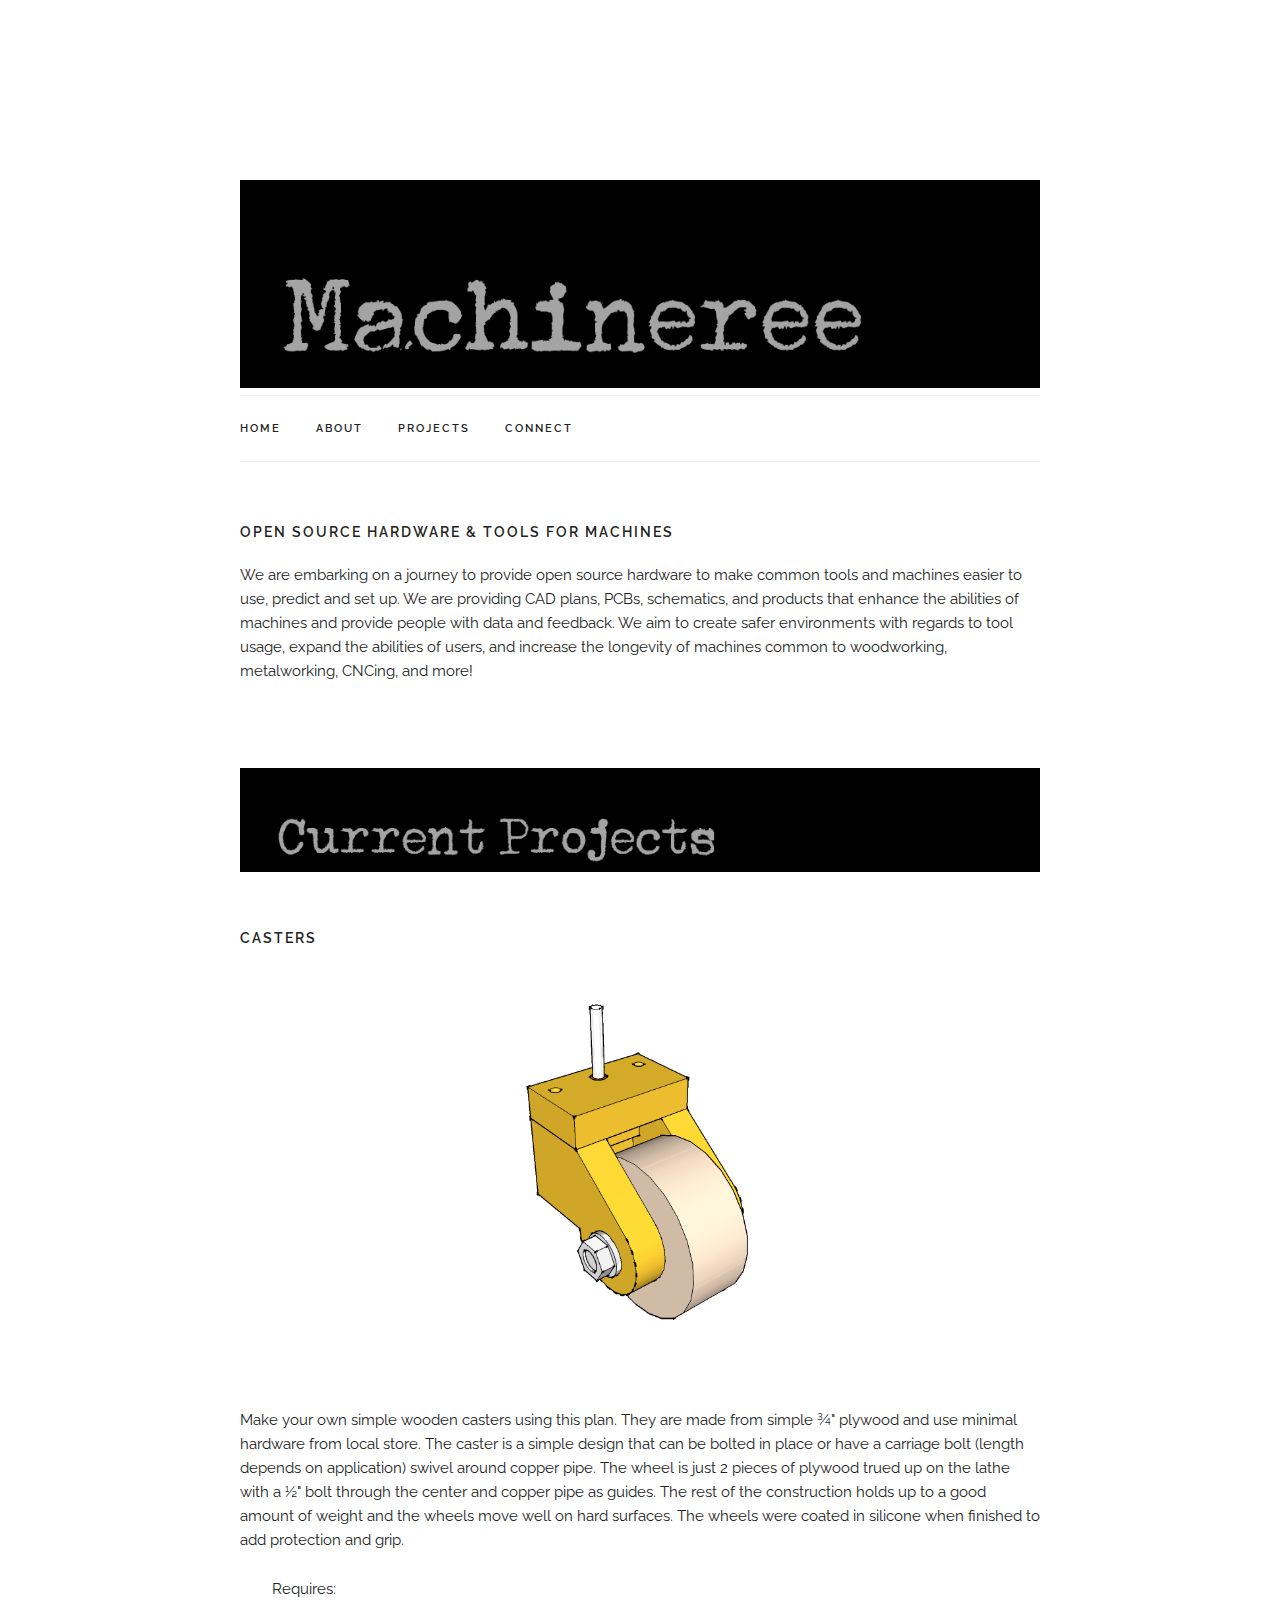
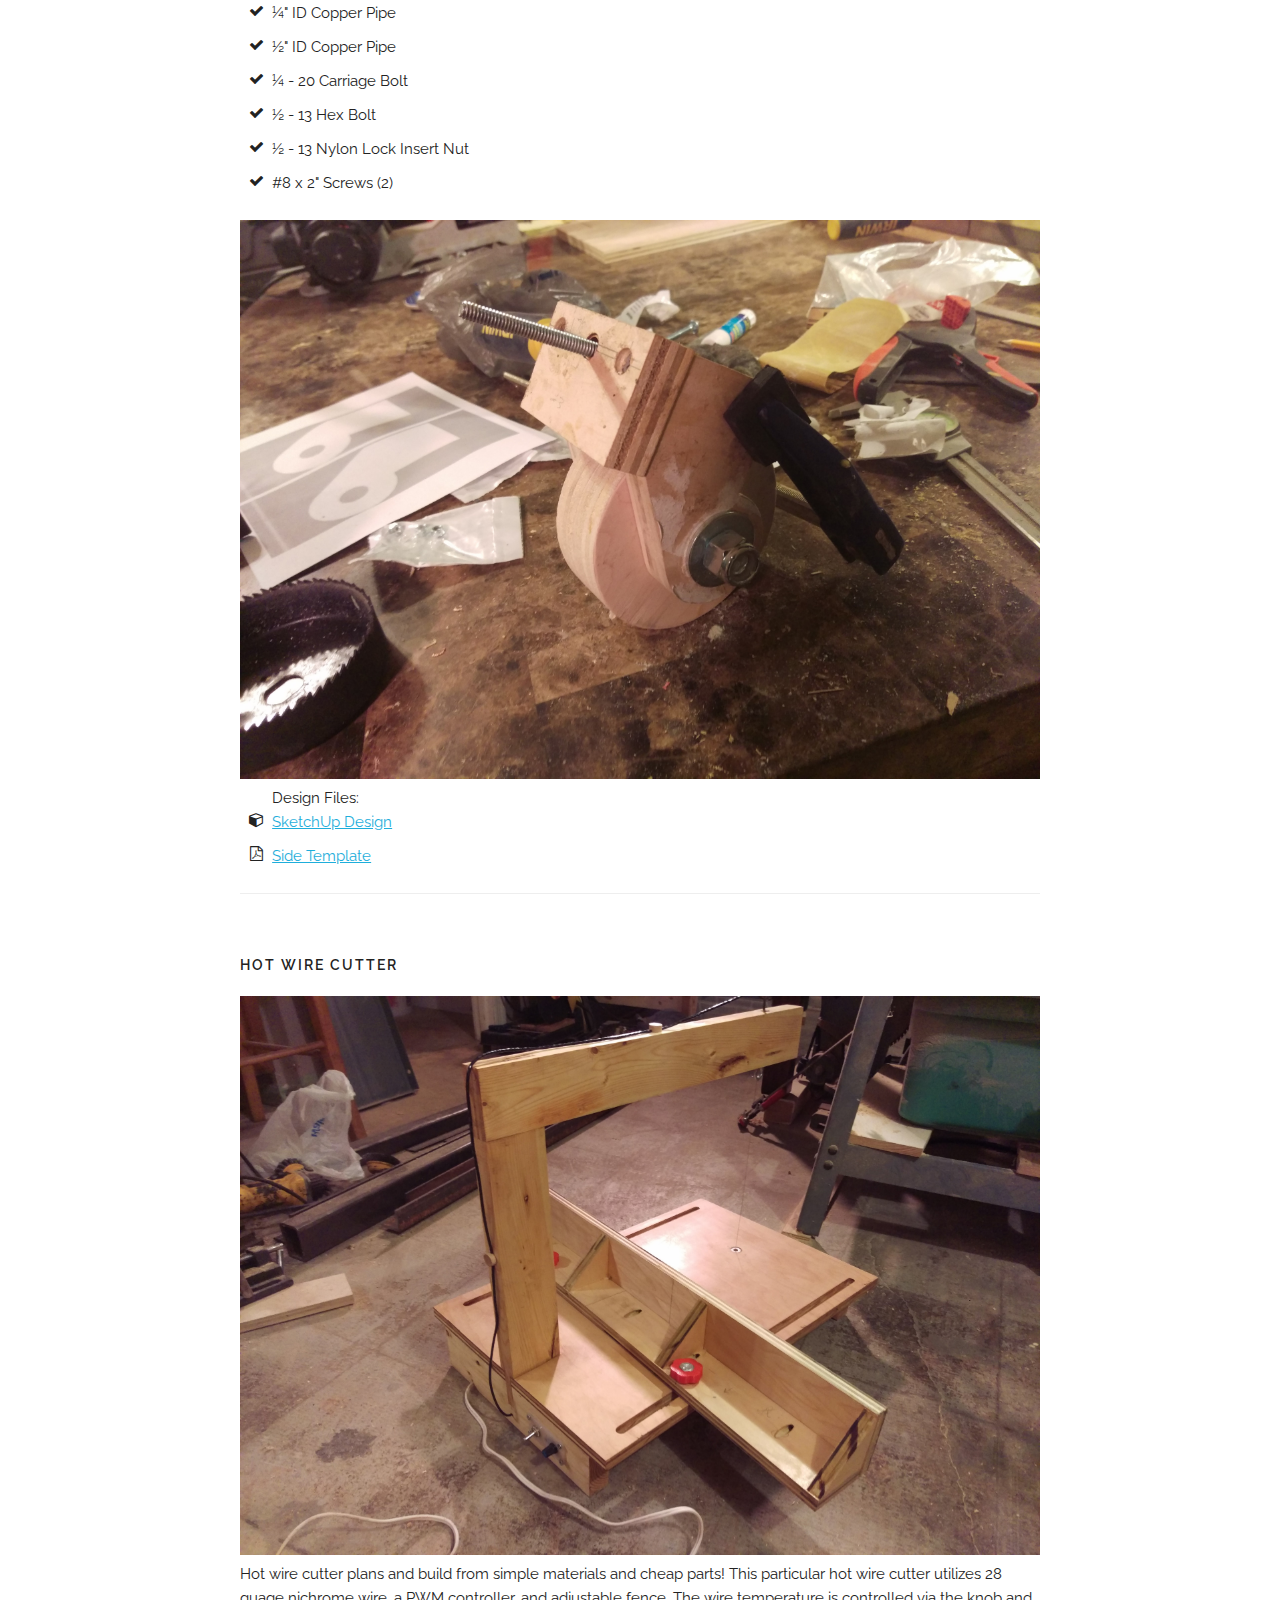
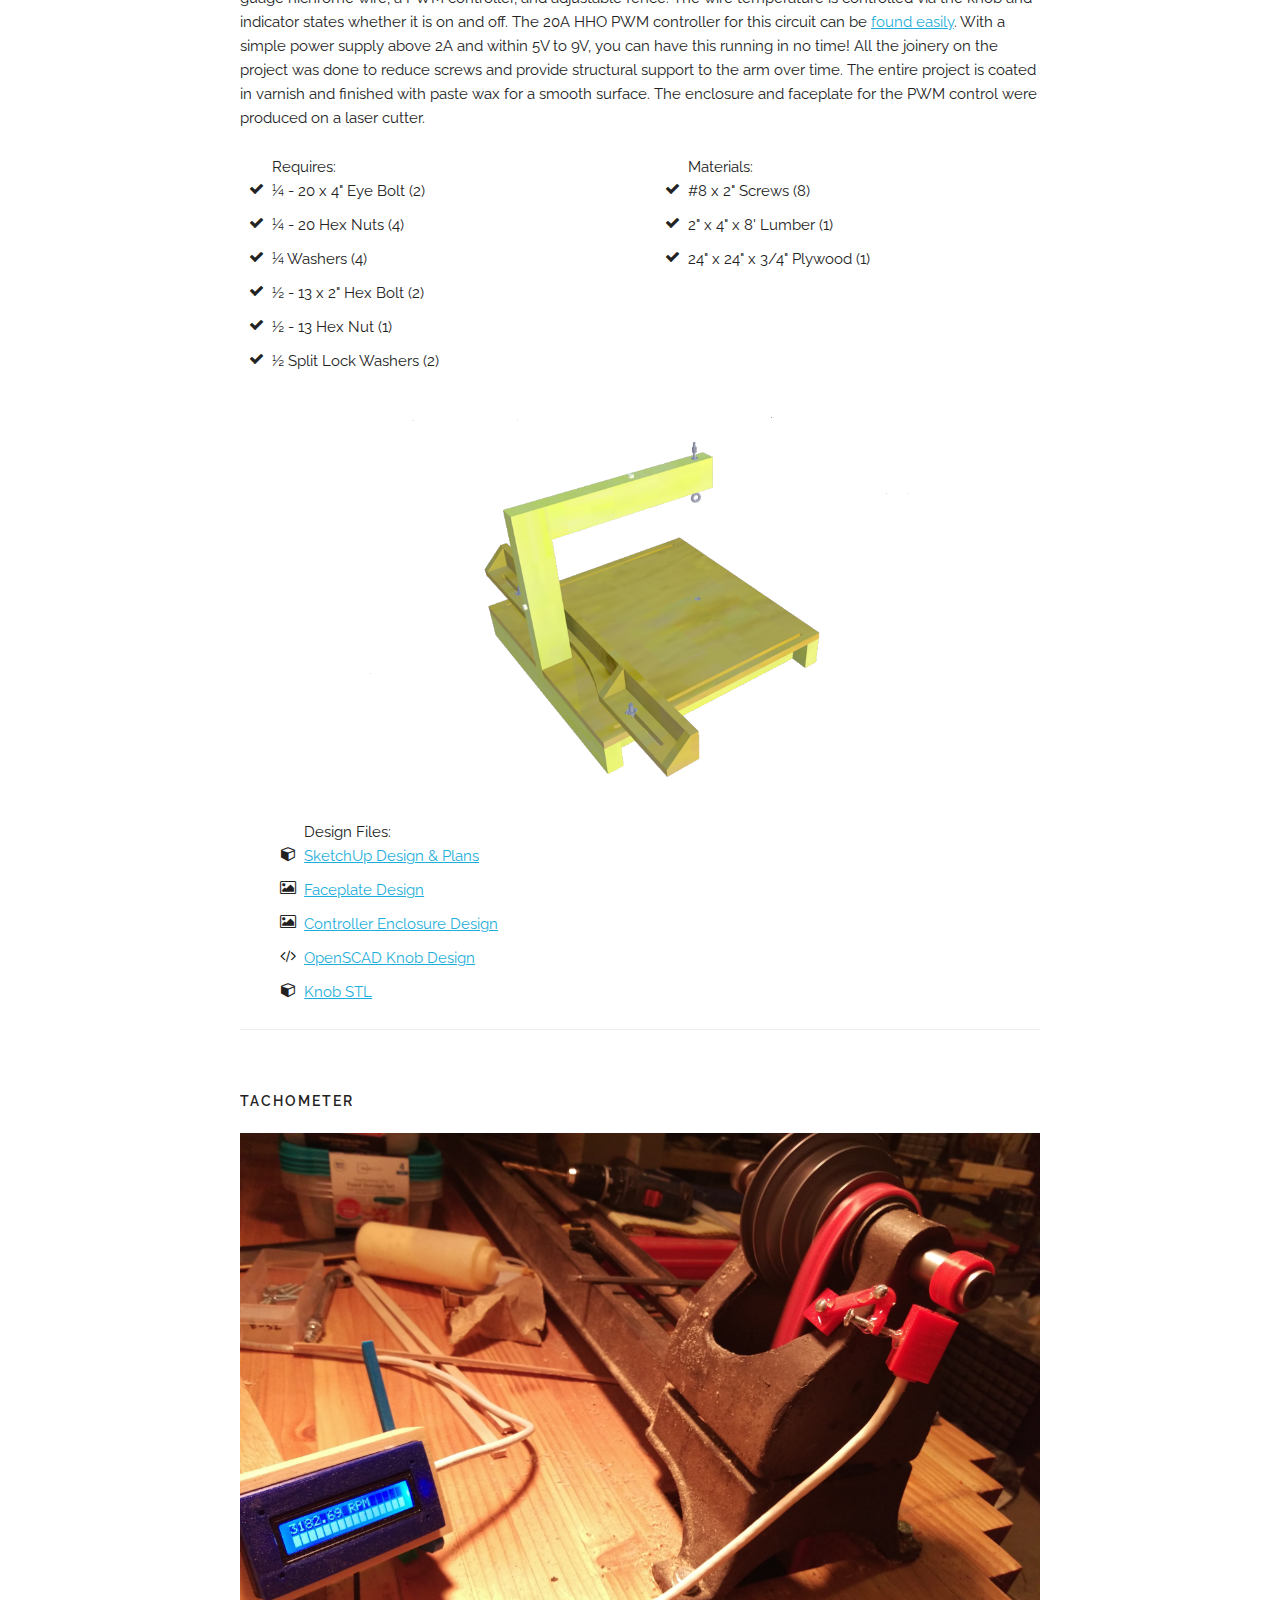
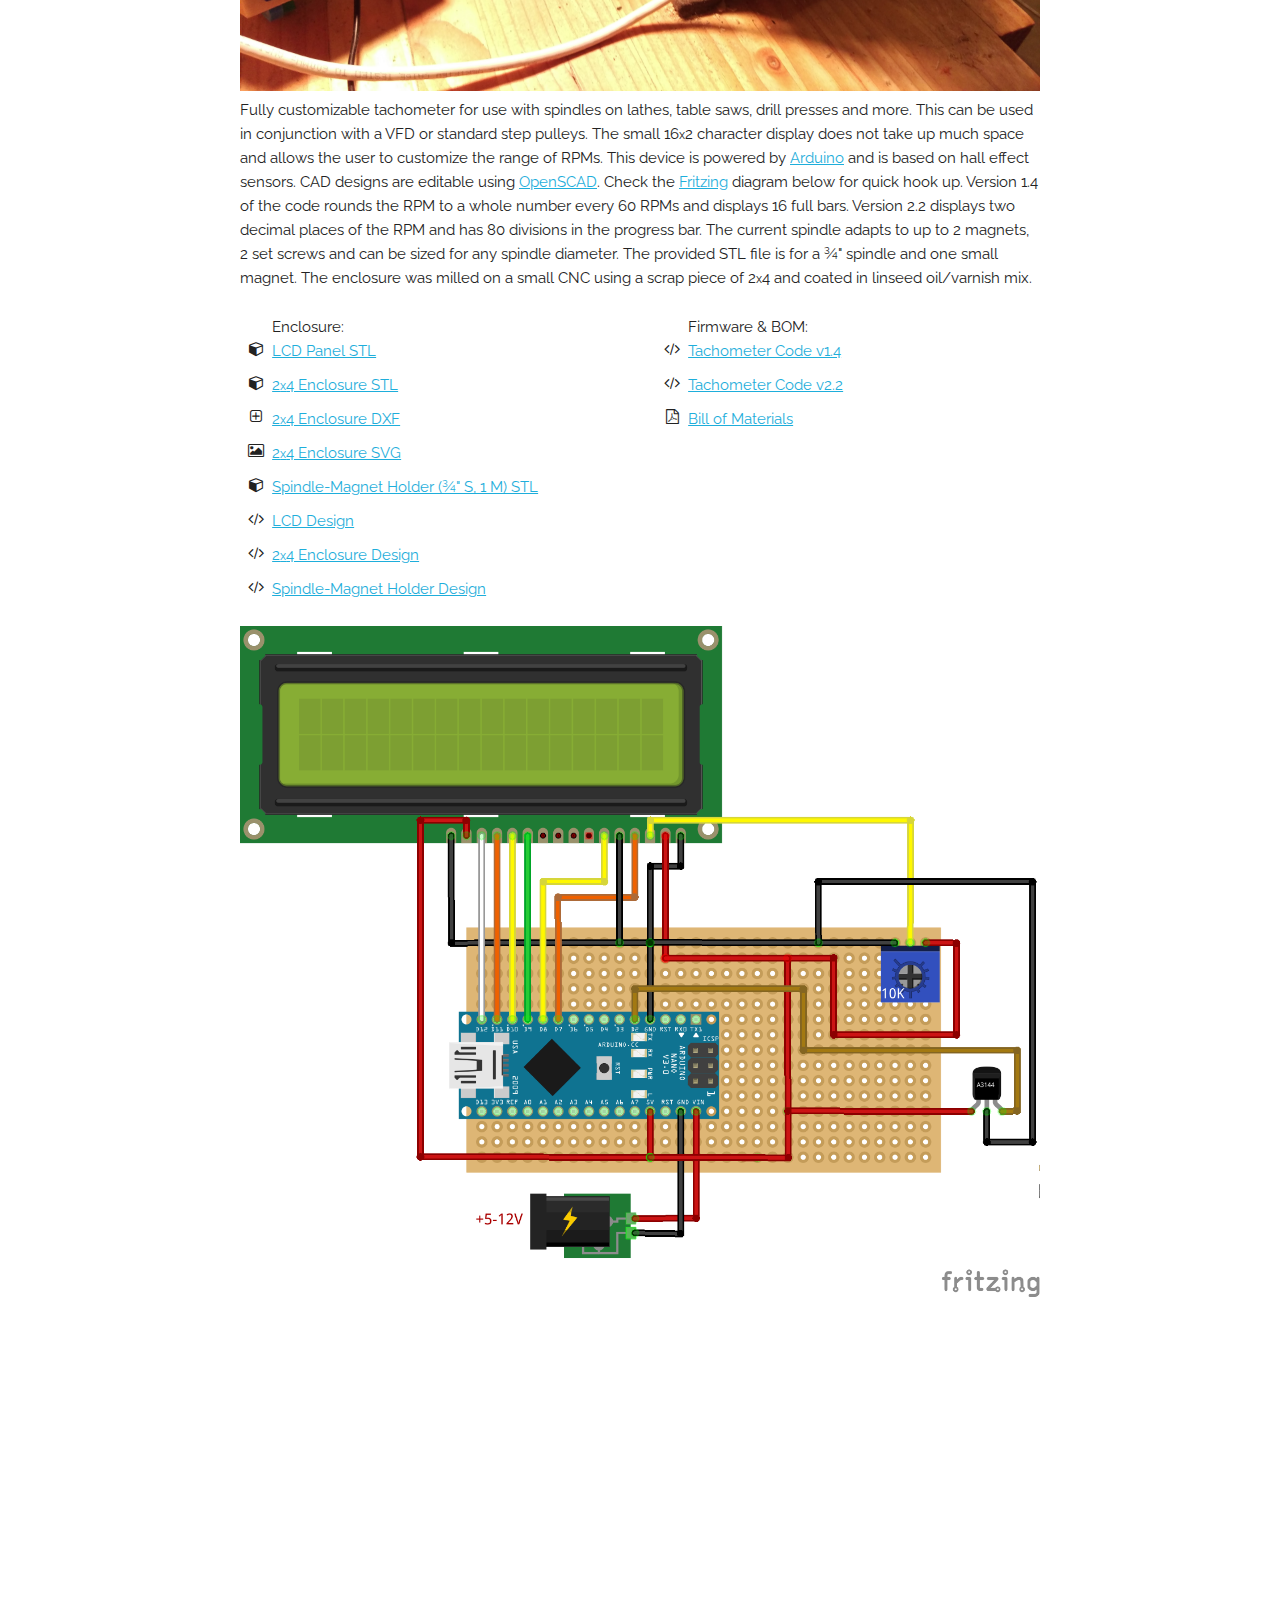
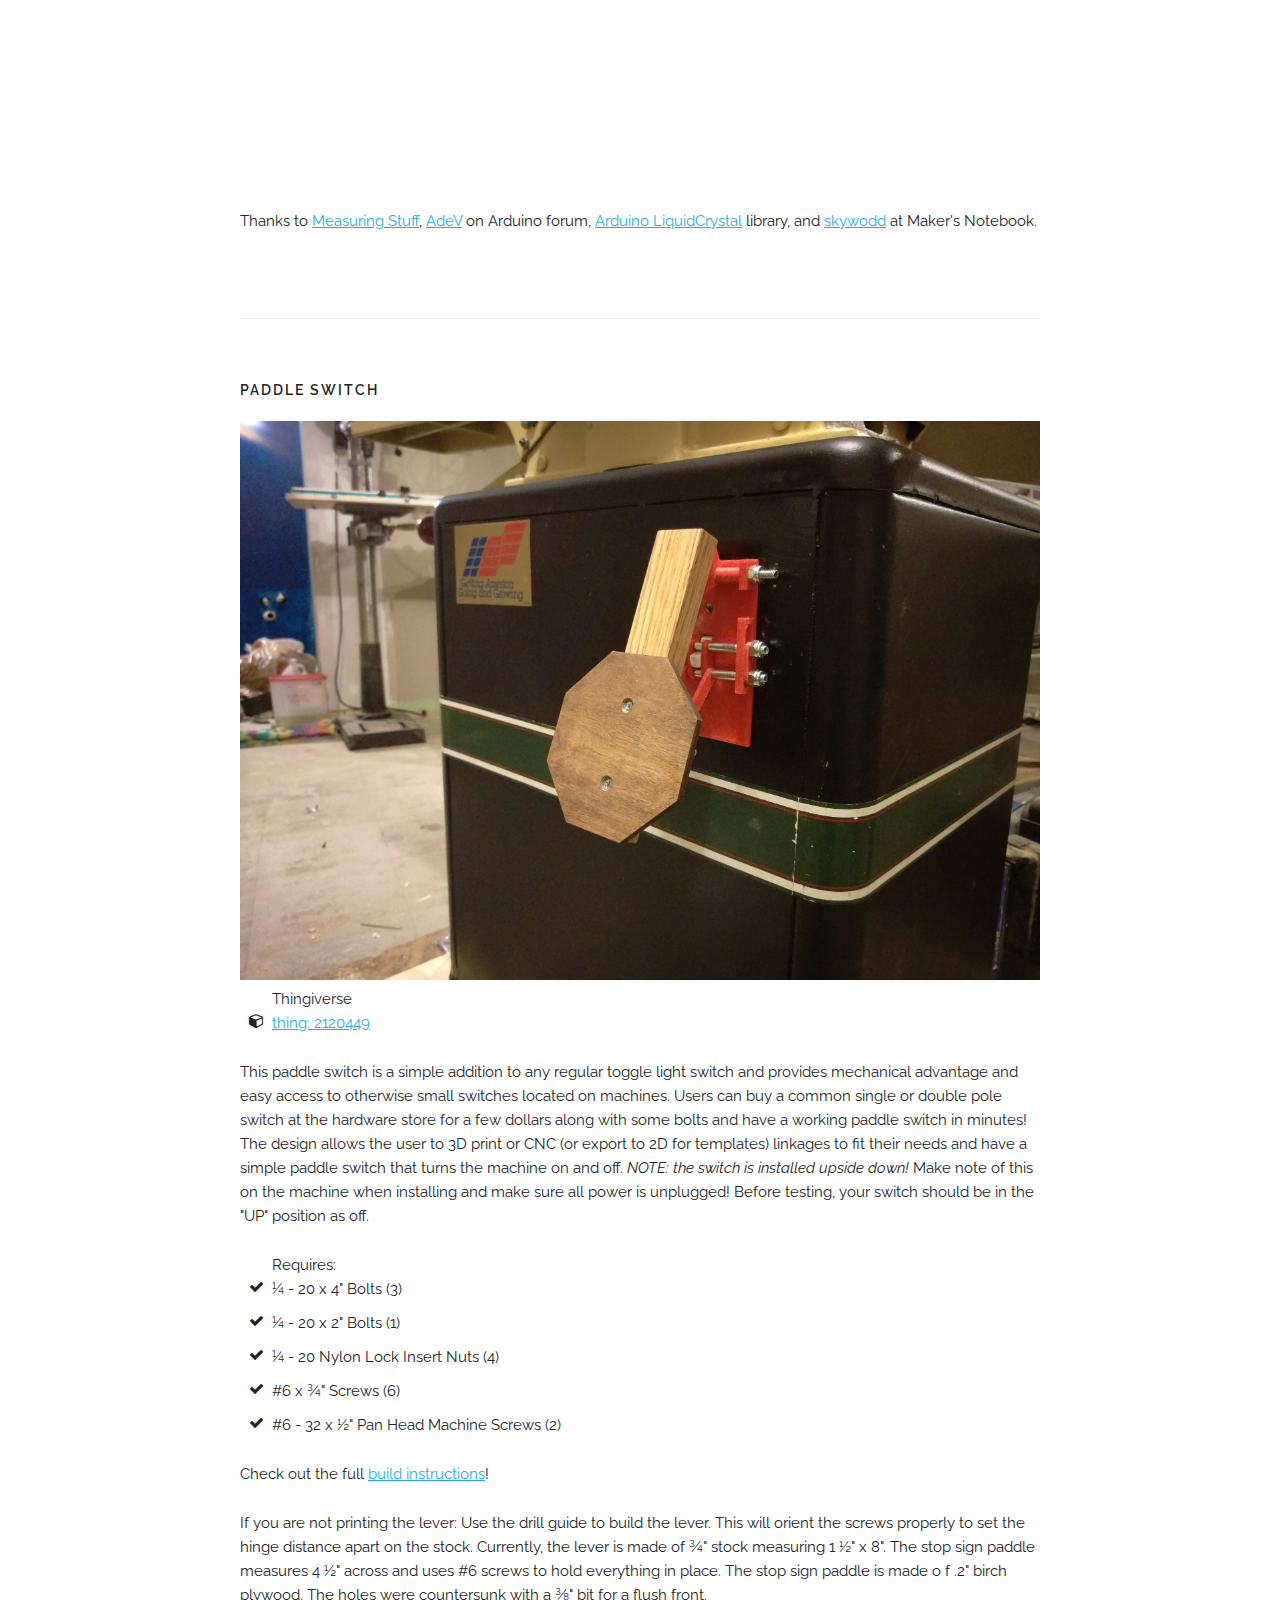
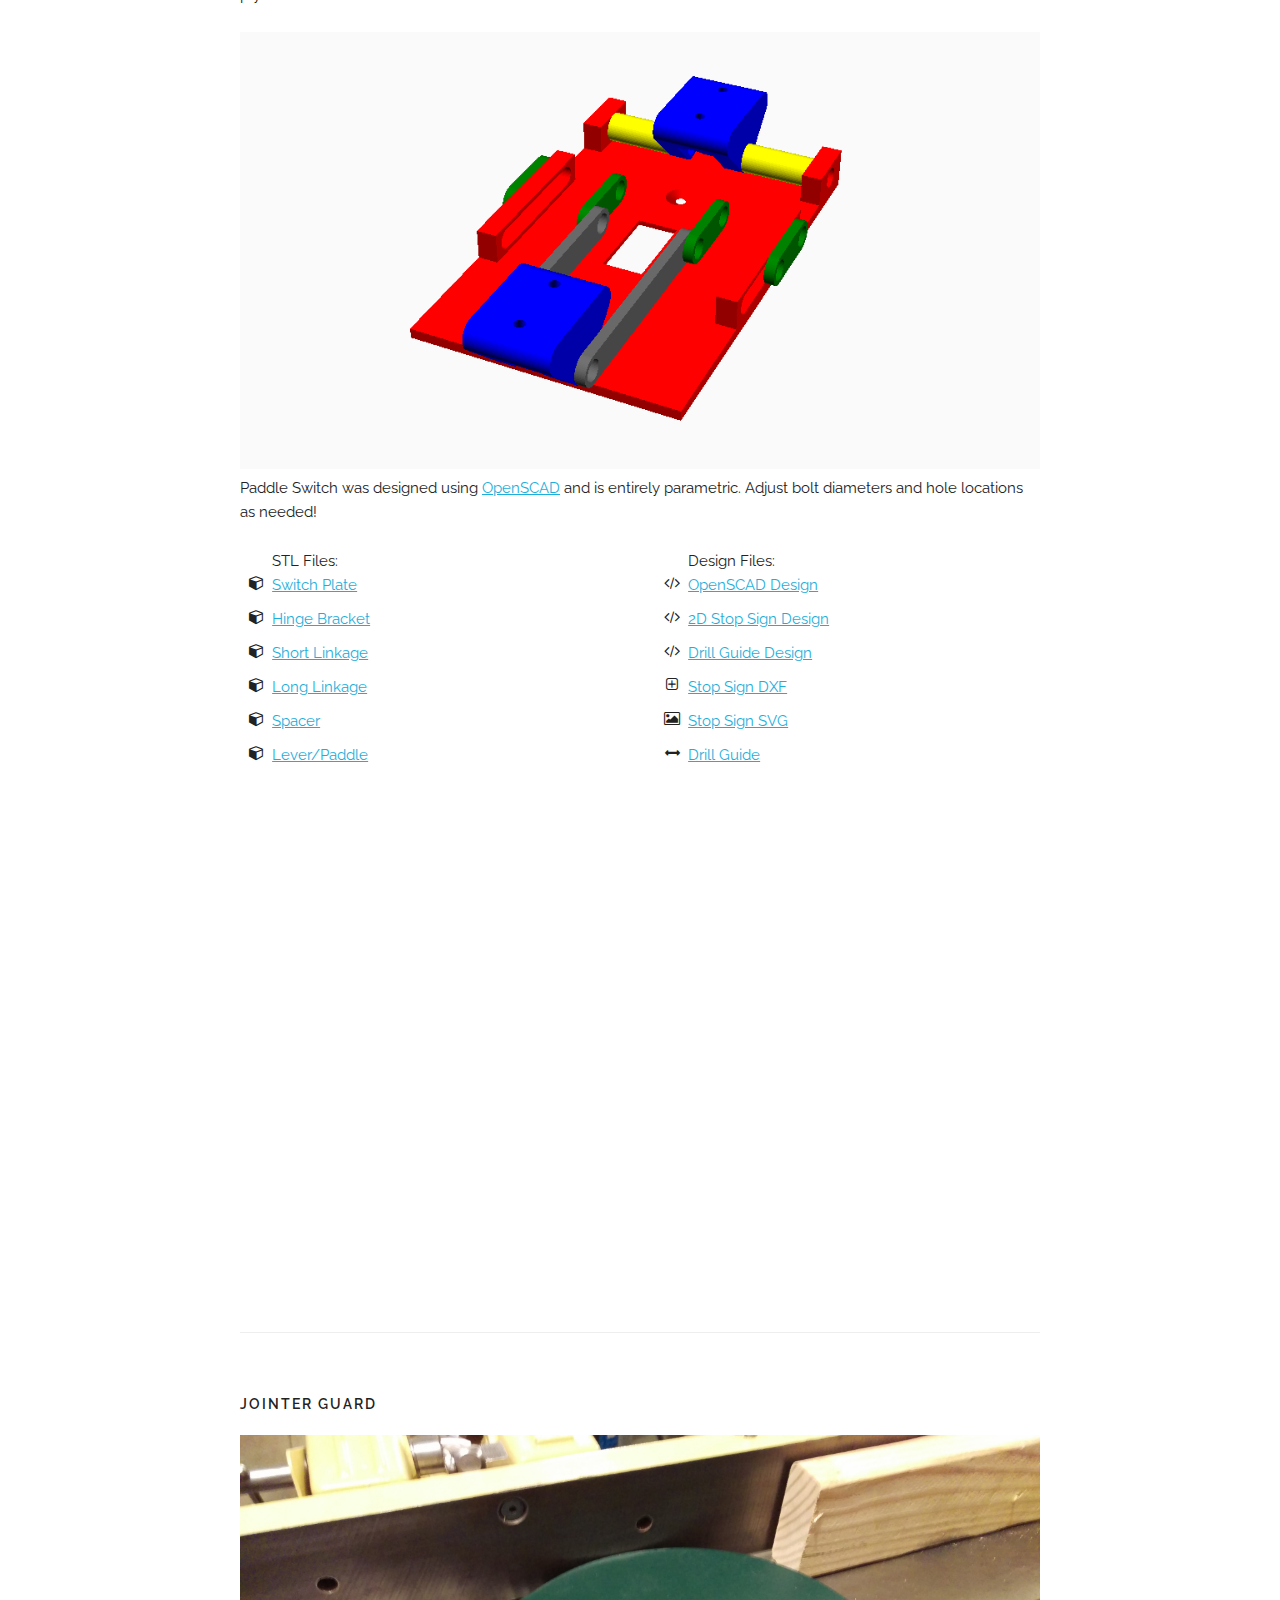
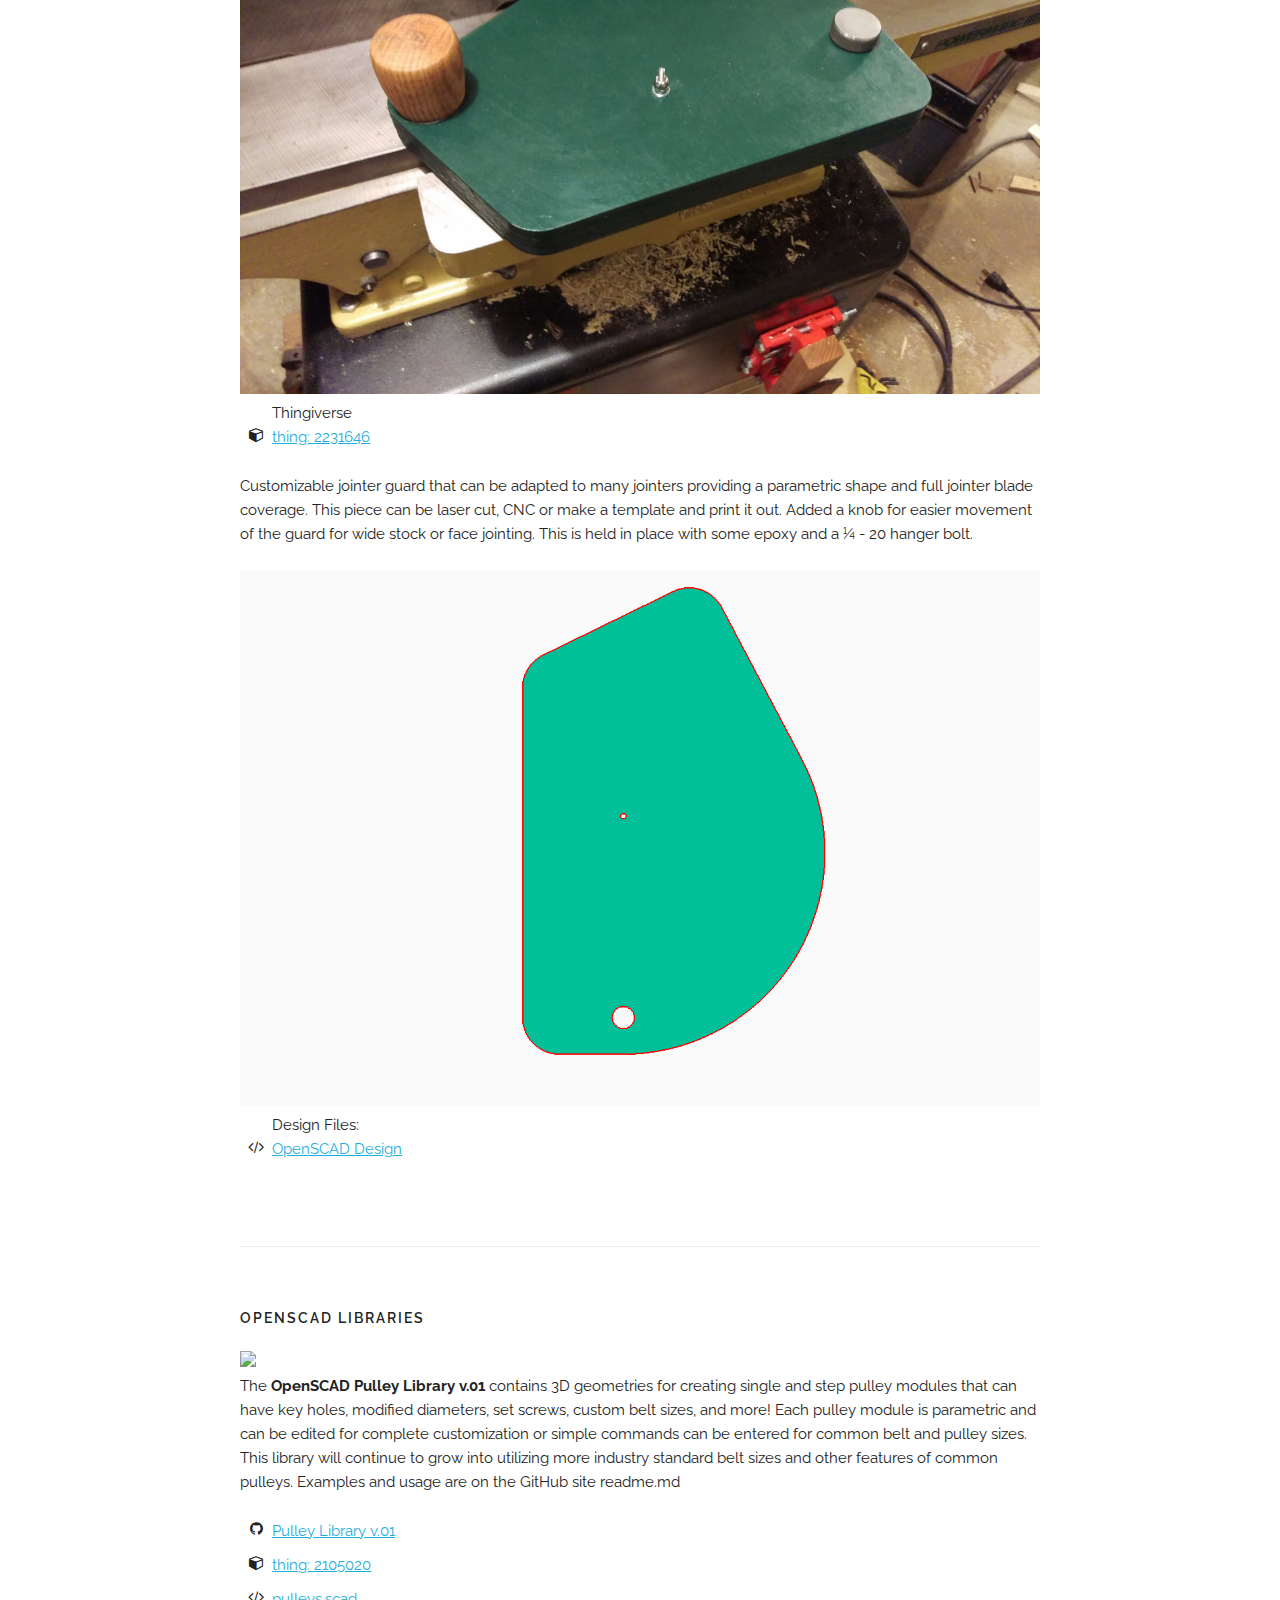
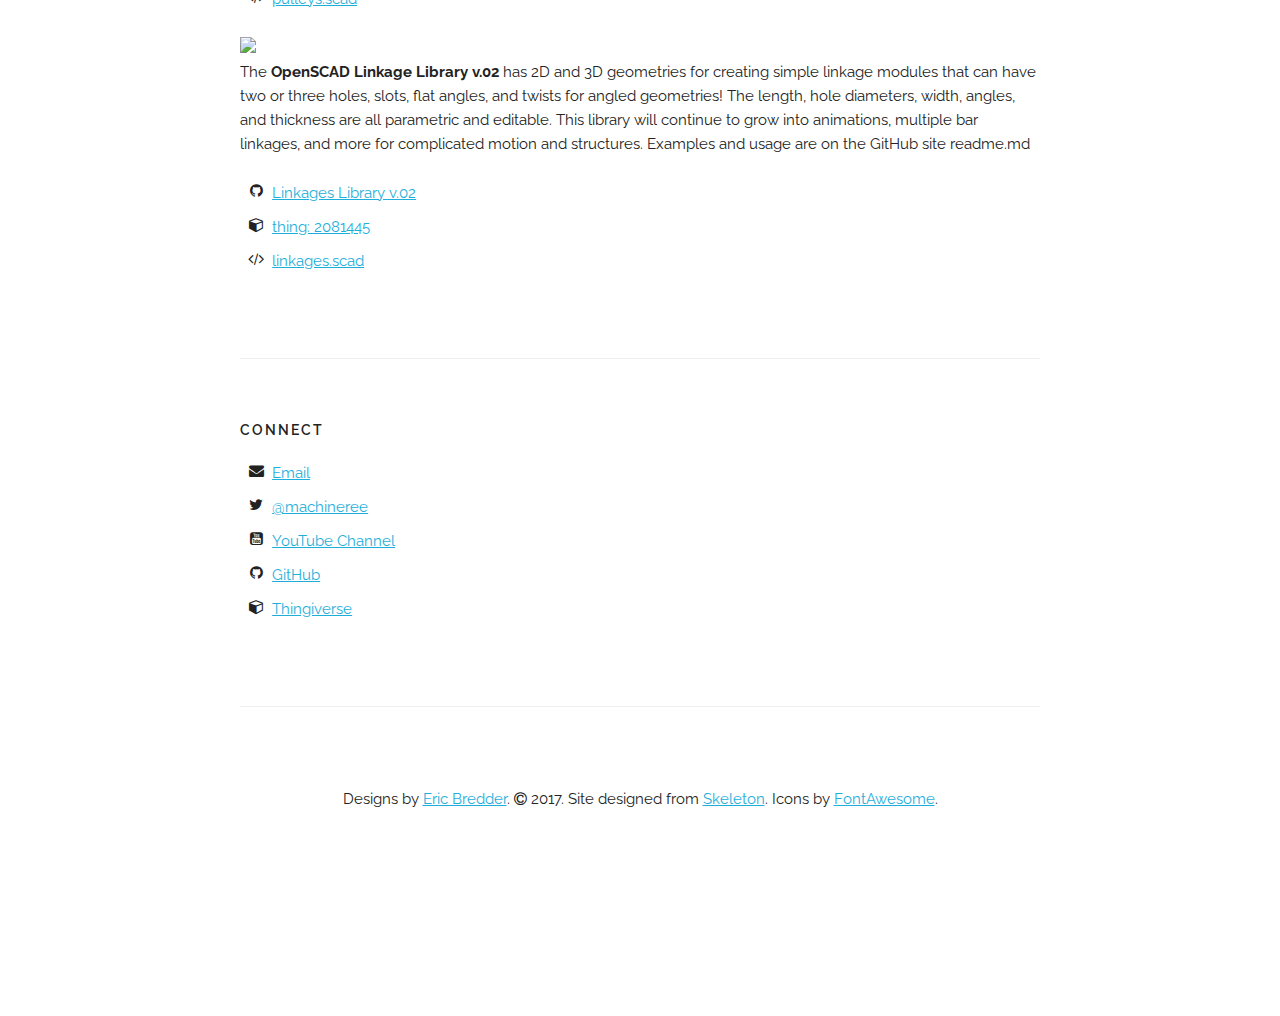
==== index.html @ 49bbbf29 "Update index.html" ====
<!DOCTYPE html>
<html lang="en">
<head>

  <!-- Basic Page Needs
  –––––––––––––––––––––––––––––––––––––––––––––––––– -->
  <meta charset="utf-8">
  <title>Machineree</title>
  <meta name="description" content="Open Source Hardware + Tools for Machines">
  <meta name="author" content="Eric Bredder">

  <!-- Mobile Specific Metas
  –––––––––––––––––––––––––––––––––––––––––––––––––– -->
  <meta name="viewport" content="width=device-width, initial-scale=1">

  <!-- FONT
  –––––––––––––––––––––––––––––––––––––––––––––––––– -->
  <link href="//fonts.googleapis.com/css?family=Raleway:400,300,600" rel="stylesheet" type="text/css">
  <link rel="stylesheet" href="assets/FontAwesome/css/font-awesome.min.css">

  <!-- CSS
  –––––––––––––––––––––––––––––––––––––––––––––––––– -->
  <link rel="stylesheet" href="css/normalize.css">
  <link rel="stylesheet" href="css/skeleton.css">
   <link rel="stylesheet" href="css/custom.css">
  
  <!-- Scripts
  –––––––––––––––––––––––––––––––––––––––––––––––––– -->
  <script src="//ajax.googleapis.com/ajax/libs/jquery/2.1.1/jquery.min.js"></script>
  <script src="https://google-code-prettify.googlecode.com/svn/loader/run_prettify.js"></script>
  <link rel="stylesheet" href="css/github-prettify-theme.css">
  <script src="js/site.js"></script>

  <!-- Favicon
  –––––––––––––––––––––––––––––––––––––––––––––––––– -->
  <link rel="icon" type="image/png" href="images/favicon.png">

</head>
<body class="code-snippets-visible">
  
    <script>
  (function(i,s,o,g,r,a,m){i['GoogleAnalyticsObject']=r;i[r]=i[r]||function(){
  (i[r].q=i[r].q||[]).push(arguments)},i[r].l=1*new Date();a=s.createElement(o),
  m=s.getElementsByTagName(o)[0];a.async=1;a.src=g;m.parentNode.insertBefore(a,m)
  })(window,document,'script','https://www.google-analytics.com/analytics.js','ga');

  ga('create', 'UA-92396761-1', 'auto');
  ga('send', 'pageview');

</script>


  <!-- Primary Page Layout
  –––––––––––––––––––––––––––––––––––––––––––––––––– -->
  <div class="container">
    <section class="header">
     
      <div class="row"> 
      <div class="twelve columns">
        <a href="http://machineree.com"><img class="u-max-full-width" src="images/banner2.png"></a>
        </div>
        </div>
    </section>
  
 
  
   <div class="navbar-spacer"></div>
    <nav class="navbar">
      <div class="container">
        <ul class="navbar-list">
          <li class="navbar-item"><a class="navbar-link" href="http://machineree.com">Home</a></li>
          <li class="navbar-item"><a class="navbar-link" href="#about">About</a></li>
          <li class="navbar-item">
            <a class="navbar-link" href="#projects" data-popover="#projectPopover">Projects</a>
            <div id="projectPopover" class="popover">
              <ul class="popover-list">
                 <li class="popover-item">
                  <a class="popover-link" href="#casters">Casters</a>
                </li>
                 <li class="popover-item">
                  <a class="popover-link" href="#hotwire">Hotwire</a>
                </li>
                <li class="popover-item">
                  <a class="popover-link" href="#tach">Tachometer</a>
                </li>
                <li class="popover-item">
                  <a class="popover-link" href="#paddle">Paddle Switch</a>
                </li>
             <li class="popover-item">
                  <a class="popover-link" href="#jguard">Jointer Guard</a>
                </li>
                 <li class="popover-item">
                  <a class="popover-link" href="#openscad">OpenSCAD</a>
                </li>
              </ul>
            </div>
          </li>
            <li class="navbar-item"><a class="navbar-link" href="#connect">Connect</a></li>
                   
            
          
        </ul>
      </div>
    </nav>
  
  <!-- About -->
  <div class="docs-section" id="about">
      <h5 class="docs-header">Open Source Hardware &amp; Tools for Machines</h5>
      <p>We are embarking on a journey to provide open source hardware to make common tools and machines easier to use, predict and set up. We are providing CAD plans, PCBs, schematics, and products that enhance the abilities of machines and provide people with data and feedback. We aim to create safer environments with regards to tool usage, expand the abilities of users, and increase the longevity of machines common to woodworking, metalworking, CNCing, and more!</p>
  </div>   
    
     <!-- Projects -->
    <div class="twelve columns" id="projects">
      <img class="u-max-full-width" src="images/currentprojects.png">
    </div>
      <p><br></p>
    <p><br></p>
    
    
            <!-- casters -->
    <div class="docs-section" id="casters">
      <h6 class="docs-header">Casters</h6>    
        <div class="row"> 
          <div class="twelve columns">
            <img class="u-max-full-width" src="projects/Casters/wood caster.png">
        </div>   
          
          <p>Make your own simple wooden casters using this plan. They are made from simple &frac34;" plywood and use minimal hardware from local store. The caster is a simple design that can be bolted in place or have a carriage bolt (length depends on application) swivel around copper pipe. The wheel is just 2 pieces of plywood trued up on the lathe with a &frac12;" bolt through the center and copper pipe as guides. The rest of the construction holds up to a good amount of weight and the wheels move well on hard surfaces. The wheels were coated in silicone when finished to add protection and grip.</p>
          
             <ul class="fa-ul">Requires:
               <li><i class="fa-li fa fa-check"></i>&frac14;" ID Copper Pipe</li>
               <li><i class="fa-li fa fa-check"></i>&frac12;" ID Copper Pipe</li>
               <li><i class="fa-li fa fa-check"></i>&frac14; - 20 Carriage Bolt</li>
               <li><i class="fa-li fa fa-check"></i>&frac12; - 13 Hex Bolt</li>
               <li><i class="fa-li fa fa-check"></i>&frac12; - 13 Nylon Lock Insert Nut</li>
               <li><i class="fa-li fa fa-check"></i>#8 x 2" Screws (2)</li>
            </ul>       
          
 <div class="row"> 
          <div class="twelve columns">
            <img class="u-max-full-width" src="projects/Casters/IMG_20170413_002250.jpg">
        </div>  
   
            <ul class="fa-ul">Design Files:
           <li><i class="fa-li fa fa-cube"></i><a href="projects/Casters/wood caster.skp">SketchUp Design</a></li>
          <li><i class="fa-li fa fa-file-pdf-o"></i><a href="projects/Casters/castertempalte.pdf">Side Template</a></li>
   </ul>
      </div>
    </div>
    
        <!-- hotwire -->
    <div class="docs-section" id="hotwire">
      <h6 class="docs-header">Hot Wire Cutter</h6>    
        <div class="row"> 
          <div class="twelve columns">
            <img class="u-max-full-width" src="projects/HotWire/IMG_20170601_003346.jpg">
        </div>    
          
<p>Hot wire cutter plans and build from simple materials and cheap parts! This particular hot wire cutter utilizes 28 guage nichrome wire, a PWM controller, and adjustable fence. The wire temperature is controlled via the knob and indicator states whether it is on and off. The 20A HHO PWM controller for this circuit can be <a href="http://www.ebay.com/sch/i.html?_from=R40&_trksid=p2047675.m570.l1313.TR0.TRC0.H0.XDC10-60V-PWM-HHO-RC-Motor-Speed-Regulator-Controller-Switch.TRS3&_nkw=DC10-60V-PWM-HHO-RC-Motor-Speed-Regulator-Controller-Switch&_sacat=0" target="_blank">found easily</a>. With a simple power supply above 2A and within 5V to 9V, you can have this running in no time! All the joinery on the project was done to reduce screws and provide structural support to the arm over time. The entire project is coated in varnish and finished with paste wax for a smooth surface. The enclosure and faceplate for the PWM control were produced on a laser cutter.</p> 
          <div class="row">
          <div class="six columns">
             
          <ul class="fa-ul">Requires:
               <li><i class="fa-li fa fa-check"></i>&frac14; - 20 x 4" Eye Bolt (2)</li>
               <li><i class="fa-li fa fa-check"></i>&frac14; - 20 Hex Nuts (4)</li>
               <li><i class="fa-li fa fa-check"></i>&frac14; Washers (4)</li>
               <li><i class="fa-li fa fa-check"></i>&frac12; - 13 x 2" Hex Bolt (2)</li>
               <li><i class="fa-li fa fa-check"></i>&frac12; - 13 Hex Nut (1)</li>
               <li><i class="fa-li fa fa-check"></i>&frac12; Split Lock Washers (2)</li>
              </ul>
            </div>
              <div class="six columns">
          <ul class="fa-ul">Materials:
               <li><i class="fa-li fa fa-check"></i>#8 x 2" Screws (8)</li>
               <li><i class="fa-li fa fa-check"></i>2" x 4" x 8' Lumber (1)</li>
               <li><i class="fa-li fa fa-check"></i>24" x 24" x 3/4" Plywood (1)</li>
            </ul> 
      </div>
          </div>
          <div class="row"> 
          <div class="twelve columns">
            <img class="u-max-full-width" src="projects/HotWire/RenderedHWCnobg.png">
        </div>
  <div class="six columns">
         <ul class="fa-ul">Design Files:
           <li><i class="fa-li fa fa-cube"></i><a href="projects/HotWire/Hot Wire Cutter.skp">SketchUp Design &amp; Plans</a></li>
           <li><i class="fa-li fa fa-picture-o"></i><a href="projects/HotWire/Motor Controller Faceplate.ai.svg">Faceplate Design</a></li>
           <li><i class="fa-li fa fa-picture-o"></i><a href="projects/HotWire/PWM Motor Controller Case.ai.svg">Controller Enclosure Design</a></li>
           <li><i class="fa-li fa fa-code"></i><a href="projects/HotWire/hexboltknob.scad">OpenSCAD Knob Design</a></li>
           <li><i class="fa-li fa fa-cube"></i><a href="projects/HotWire/hexboltknob.stl">Knob STL</a></li>

</ul>
        </div>          
          
          
    </div>          
    
        <!-- tachometer -->
    <div class="docs-section" id="tach">
      <h6 class="docs-header">Tachometer</h6>    
        <div class="row"> 
          <div class="twelve columns">
            <img class="u-max-full-width" src="projects/Tachometer/IMAG0192.jpg">
        </div>
      
<p>Fully customizable tachometer for use with spindles on lathes, table saws, drill presses and more. This can be used in conjunction with a VFD or standard step pulleys. The small 16<small>x</small>2 character display does not take up much space and allows the user to customize the range of RPMs. This device is powered by <a href="http://www.arduino.org" target="_blank">Arduino</a> and is based on hall effect sensors. CAD designs are editable using <a href="http://www.openscad.org" target="_blank">OpenSCAD</a>. Check the <a href="http://www.fritzing.org" target="_blank">Fritzing</a> diagram below for quick hook up. Version 1.4 of the code rounds the RPM to a whole number every 60 RPMs and displays 16 full bars. Version 2.2 displays two decimal places of the RPM and has 80 divisions in the progress bar. The current spindle adapts to up to 2 magnets, 2 set screws and can be sized for any spindle diameter. The provided STL file is for a &frac34;" spindle and one small magnet. The enclosure was milled on a small CNC using a scrap piece of 2<small>x</small>4 and coated in linseed oil/varnish mix.</p>    
    </div>
      
       <div class="row">
        <div class="six columns">
       <ul class="fa-ul">Enclosure:
           <li><i class="fa-li fa fa-cube"></i><a href="projects/Tachometer/TachLCDCover.stl">LCD Panel STL</a></li>
           <li><i class="fa-li fa fa-cube"></i><a href="projects/Tachometer/Tach2x4Enc.stl">2<small>x</small>4 Enclosure STL</a></li>
           <li><i class="fa-li fa fa-plus-square-o"></i><a href="projects/Tachometer/Tach2x4Enc.dxf">2<small>x</small>4 Enclosure DXF</a></li>
           <li><i class="fa-li fa fa-picture-o"></i><a href="projects/Tachometer/Tach2x4Enc.svg">2<small>x</small>4 Enclosure SVG</a></li>
           <li><i class="fa-li fa fa-cube"></i><a href="projects/Tachometer/Spindle.75-1Mag.stl">Spindle-Magnet Holder (&frac34;" S, 1 M) STL</a></li>
           <li><i class="fa-li fa fa-code"></i><a href="projects/Tachometer/TachLCDCover.scad">LCD Design</a></li>
           <li><i class="fa-li fa fa-code"></i><a href="projects/Tachometer/Tach2x4Enc.scad">2<small>x</small>4 Enclosure Design</a></li>
           <li><i class="fa-li fa fa-code"></i><a href="projects/Tachometer/Spindle%20Magnet%20Holder%20(Tachometer).scad">Spindle-Magnet Holder Design</a></li>
   </ul>
        </div>
           <div class="six columns">
       <ul class="fa-ul">Firmware &amp; BOM:
           <li><i class="fa-li fa fa-code"></i><a href="projects/Tachometer/arduinotachometerv1.4.ino">Tachometer Code v1.4</a></li>
           <li><i class="fa-li fa fa-code"></i><a href="projects/Tachometer/arduinotachometerv2.2.ino">Tachometer Code v2.2</a></li>
           <li><i class="fa-li fa fa-file-pdf-o"></i><a href="projects/Tachometer/arduinotachometerBOM.pdf" target="_blank">Bill of Materials</a></li>
   </ul>
    </div>
  </div>
      <div class="row"> 
          <div class="twelve columns">
            <a href="projects/Tachometer/arduinotach1.4.png" target="_blank"><img class="u-max-full-width" src="projects/Tachometer/arduinotach1.4.png"></a>
        </div>
      </div>
      <div class="row">
        <div class="twelve columns">
  
          <div class="video-container">
            <iframe width="560" height="315" src="https://www.youtube.com/embed/m36XbYJluN8" frameborder="0" allowfullscreen></iframe></div>

        </div>
      </div>
      <p></p>
      <p>Thanks to <a href="https://sites.google.com/site/measuringstuff/more-sensor-examples" target="_blank">Measuring Stuff</a>, <a href="http://forum.arduino.cc/index.php/topic,49133.0.html" target="_blank">AdeV</a> on Arduino forum, <a href="https://github.com/arduino/Arduino/tree/master/libraries/LiquidCrystal" target="_blank">Arduino LiquidCrystal</a> library, and <a href="https://www.carnetdumaker.net/articles/faire-une-barre-de-progression-avec-arduino-et-liquidcrystal/" target="_blank">skywodd</a> at Maker's Notebook.</p>
    </div>
  
    
    <!-- paddle switch -->
    <div class="docs-section" id="paddle">
      <h6 class="docs-header">Paddle Switch</h6>
           <div class="row"> 
      <div class="twelve columns">
          <img class="u-max-full-width" src="projects/PaddleSwitch/IMAG0238.jpg">
        </div>
 
             <ul class="fa-ul">Thingiverse
                     <li><i class="fa-li fa fa-cube"></i><a href="http://www.thingiverse.com/thing:2120449" target="_blank">thing: 2120449</a></li>
             </ul>

<p>This paddle switch is a simple addition to any regular toggle light switch and provides mechanical advantage and easy access to otherwise small switches located on machines. Users can buy a common single or double pole switch at the hardware store for a few dollars along with some bolts and have a working paddle switch in minutes! The design allows the user to 3D print or CNC (or export to 2D for templates) linkages to fit their needs and have a simple paddle switch that turns the machine on and off. <em>NOTE: the switch is installed upside down!</em> Make note of this on the machine when installing and make sure all power is unplugged! Before testing, your switch should be in the "UP" position as off.</p>
            
             <ul class="fa-ul">Requires:
               <li><i class="fa-li fa fa-check"></i>&frac14; - 20 x 4" Bolts (3)</li>
               <li><i class="fa-li fa fa-check"></i>&frac14; - 20 x 2" Bolts (1)</li>
               <li><i class="fa-li fa fa-check"></i>&frac14; - 20 Nylon Lock Insert Nuts (4)</li>
               <li><i class="fa-li fa fa-check"></i>#6 x &frac34;" Screws (6)</li>
               <li><i class="fa-li fa fa-check"></i>#6 - 32 x &frac12;" Pan Head Machine Screws (2)</li>
            </ul> 
                     
        <p>Check out the full <a href="paddleguide.html" target="_blank">build instructions</a>!</p>

             <p>If you are not printing the lever: Use the drill guide to build the lever. This will orient the screws properly to set the hinge distance apart on the stock. Currently, the lever is made of &frac34;" stock measuring 1 &frac12;" x 8". The stop sign paddle measures 4 &frac12;" across and uses #6 screws to hold everything in place. The stop sign paddle is made o f .2" birch plywood. The holes were countersunk with a &#8540;" bit for a flush front.</p>
                <img class="u-max-full-width" src="projects/PaddleSwitch/animateassembly.gif">
             <p>Paddle Switch was designed using <a href="http://www.openscad.org" target="_blank">OpenSCAD</a> and is entirely parametric. Adjust bolt diameters and hole locations as needed!</p>

             </div>
      <div class="row">
        <div class="six columns">
       <ul class="fa-ul">STL Files:
           <li><i class="fa-li fa fa-cube"></i><a href="projects/PaddleSwitch/LightSwitchPlate.stl">Switch Plate</a></li>
           <li><i class="fa-li fa fa-cube"></i><a href="projects/PaddleSwitch/LightSwitchHingeHingev2.stl">Hinge Bracket</a></li>
           <li><i class="fa-li fa fa-cube"></i><a href="projects/PaddleSwitch/LightSwitchHingeSmallLink.stl">Short Linkage</a></li>
           <li><i class="fa-li fa fa-cube"></i><a href="projects/PaddleSwitch/LightSwitchHingeLargeLink.stl">Long Linkage</a></li>
           <li><i class="fa-li fa fa-cube"></i><a href="projects/PaddleSwitch/LightSwitchspacer.stl">Spacer</a></li>
           <li><i class="fa-li fa fa-cube"></i><a href="projects/PaddleSwitch/LightSwitchPaddle.stl">Lever/Paddle</a></li>


</ul>
        </div>
        <div class="six columns">
         <ul class="fa-ul">Design Files:
           <li><i class="fa-li fa fa-code"></i><a href="projects/PaddleSwitch/LightSwitchHingev4.scad">OpenSCAD Design</a></li>
           <li><i class="fa-li fa fa-code"></i><a href="projects/PaddleSwitch/PaddleStop.scad">2D Stop Sign Design</a></li>
           <li><i class="fa-li fa fa-code"></i><a href="projects/PaddleSwitch/DrillGuide.scad">Drill Guide Design</a></li>
           <li><i class="fa-li fa fa-plus-square-o"></i><a href="projects/PaddleSwitch/PaddleStop.dxf">Stop Sign DXF</a></li>
           <li><i class="fa-li fa fa-picture-o"></i><a href="projects/PaddleSwitch/PaddleStop.svg">Stop Sign SVG</a></li>
           <li><i class="fa-li fa fa-arrows-h"></i><a href="projects/PaddleSwitch/DrillGuide.svg">Drill Guide</a></li>

</ul>
        </div>
           <div class="row">
        <div class="twelve columns">
 <div class="video-container">
   <iframe width="560" height="315" src="https://www.youtube.com/embed/eGOtbY8-jVY" frameborder="0" allowfullscreen></iframe></div>             
          </div>
      </div>
      </div>
    </div>
 
        <!-- paddle switch -->
    <div class="docs-section" id="jguard">
      <h6 class="docs-header">Jointer Guard</h6>
           <div class="row"> 
      <div class="twelve columns">
          <img class="u-max-full-width" src="projects/JointerGuard/IMG_20170309_013345.jpg">
        </div>
 
             <ul class="fa-ul">Thingiverse
                     <li><i class="fa-li fa fa-cube"></i><a href="http://www.thingiverse.com/thing:2231646" target="_blank">thing: 2231646 </a></li>
             </ul>

<p>Customizable jointer guard that can be adapted to many jointers providing a parametric shape and full jointer blade coverage. This piece can be laser cut, CNC or make a template and print it out. Added a knob for easier movement of the guard for wide stock or face jointing. This is held in place with some epoxy and a &frac14; - 20 hanger bolt.</p>
      
                      <img class="u-max-full-width" src="projects/JointerGuard/jointerguard.png">
             <div class="twelve columns">
         <ul class="fa-ul">Design Files:
           <li><i class="fa-li fa fa-code"></i><a href="projects/JointerGuard/jointerguardv2.scad">OpenSCAD Design</a></li>

</ul>
        </div>

      </div>
    </div>
      
<!-- OpenSCAD -->
  <div class="docs-section" id="openscad">
      <h6 class="docs-header">OpenSCAD Libraries</h6>

    <div class="row">
      <div class="twelve columns">
           <a href="https://github.com/machineree/OpenSCAD_Pulley_Library" target="_blank"><img class="u-max-full-width" src="https://github.com/machineree/OpenSCAD_Pulley_Library/blob/master/pics/pulleyex1.png?raw=true"></a>
      </div>
    </div>
       <p> The <strong>OpenSCAD Pulley Library v.01</strong> contains 3D geometries for creating single and step pulley modules that can have key holes, modified diameters, set screws, custom belt sizes, and more! Each pulley module is parametric and can be edited for complete customization or simple commands can be entered for common belt and pulley sizes. This library will continue to grow into utilizing more industry standard belt sizes and other features of common pulleys. Examples and usage are on the GitHub site readme.md</p>
   
        <ul class="fa-ul">
        <li><i class="fa-li fa fa-github"></i><a href="https://github.com/machineree/OpenSCAD_Pulley_Library" target="_blank">Pulley Library v.01</a></li>  
        <li><i class="fa-li fa fa-cube"></i><a href="http://www.thingiverse.com/thing:2105020" target="_blank">thing: 2105020</a></li>
      <li><i class="fa-li fa fa-code"></i><a href="projects/OpenSCAD/pulleys.scad">pulleys.scad</a></li>
    </ul>

    
    <div class="row"> 
      <div class="twelve columns">
          <a href="https://github.com/machineree/OpenSCAD_Linkages_Library" target="_blank"><img class="u-max-full-width" src="https://github.com/machineree/OpenSCAD_Linkages_Library/blob/master/pics/linkageex.png?raw=true"></a>
        </div>
  </div>    
   <p> The <strong>OpenSCAD Linkage Library v.02</strong> has 2D and 3D geometries for creating simple linkage modules that can have two or three holes, slots, flat angles, and twists for angled geometries! The length, hole diameters, width, angles, and thickness are all parametric and editable. This library will continue to grow into animations, multiple bar linkages, and more for complicated motion and structures. Examples and usage are on the GitHub site readme.md</p>
            <ul class="fa-ul">
        <li><i class="fa-li fa fa-github"></i><a href="https://github.com/machineree/OpenSCAD_Linkages_Library" target="_blank">Linkages Library v.02</a></li>  
        <li><i class="fa-li fa fa-cube"></i><a href="http://www.thingiverse.com/thing:2081445" target="_blank">thing: 2081445</a></li>
      <li><i class="fa-li fa fa-code"></i><a href="projects/OpenSCAD/linkages.scad">linkages.scad</a></li>
    </ul>


    </div>
    
      <!-- Connect -->
  <div class="docs-section" id="connect">
          <h6 class="docs-header">Connect</h6>
        <div class="row">
        <div class="six columns">
       <ul class="fa-ul">
         <li><i class="fa-li fa fa-envelope"></i><a href="mailto:contact@machineree.com">Email</a></li>
         <li><i class="fa-li fa fa-twitter"></i><a href="https://twitter.com/machineree" target="_blank">@machineree</a></li>
         <li><i class="fa-li fa fa-youtube-square"></i><a href="https://www.youtube.com/channel/UCdg7dEOiaHJ7e3RIZRCX5_A" target="_blank">YouTube Channel</a></li>
         <li><i class="fa-li fa fa-github"></i><a href="https://github.com/machineree" target="_blank">GitHub</a></li>
         <li><i class="fa-li fa fa-cube"></i><a href="http://www.thingiverse.com/machineree/about" target="_blank">Thingiverse</a></li>
        </ul>
         </div>
    </div>
    </div>

  <!-- Footer -->
   <div class="docs-section">
     <h6 class="docs-header"></h6>
    <div class="row">
        <div class="twelve columns">
        <p style="text-align:center;">Designs by <a href="http://www.ericbredder.com" target="_blank">Eric Bredder</a>. <i class="fa fa-copyright"></i> 2017. Site designed from <a href="http://www.getskeleton.com" target="_blank">Skeleton</a>.    Icons by <a href="http://www.fontawesome.io" target="_blank">FontAwesome</a>.</p>
         </div>
      </div>
    </div>
 
 
<!-- End Document
  –––––––––––––––––––––––––––––––––––––––––––––––––– -->
  </div>
</body>
</html>
---- css/skeleton.css ----
/*
* Skeleton V2.0.4
* Copyright 2014, Dave Gamache
* www.getskeleton.com
* Free to use under the MIT license.
* http://www.opensource.org/licenses/mit-license.php
* 12/29/2014
*/


/* Table of contents
––––––––––––––––––––––––––––––––––––––––––––––––––
- Grid
- Base Styles
- Typography
- Links
- Buttons
- Forms
- Lists
- Code
- Tables
- Spacing
- Utilities
- Clearing
- Media Queries
 - Youtube Embed
*/


/* Grid
–––––––––––––––––––––––––––––––––––––––––––––––––– */
.container {
  position: relative;
  width: 100%;
  max-width: 960px;
  margin: 0 auto;
  padding: 0 20px;
  box-sizing: border-box; }
.column,
.columns {
  width: 100%;
  float: left;
  box-sizing: border-box; }

/* For devices larger than 400px */
@media (min-width: 400px) {
  .container {
    width: 85%;
    padding: 0; }
}

/* For devices larger than 550px */
@media (min-width: 550px) {
  .container {
    width: 80%; }
  .column,
  .columns {
    margin-left: 4%; }
  .column:first-child,
  .columns:first-child {
    margin-left: 0; }

  .one.column,
  .one.columns                    { width: 4.66666666667%; }
  .two.columns                    { width: 13.3333333333%; }
  .three.columns                  { width: 22%;            }
  .four.columns                   { width: 30.6666666667%; }
  .five.columns                   { width: 39.3333333333%; }
  .six.columns                    { width: 48%;            }
  .seven.columns                  { width: 56.6666666667%; }
  .eight.columns                  { width: 65.3333333333%; }
  .nine.columns                   { width: 74.0%;          }
  .ten.columns                    { width: 82.6666666667%; }
  .eleven.columns                 { width: 91.3333333333%; }
  .twelve.columns                 { width: 100%; margin-left: 0; }

  .one-third.column               { width: 30.6666666667%; }
  .two-thirds.column              { width: 65.3333333333%; }

  .one-half.column                { width: 48%; }

  /* Offsets */
  .offset-by-one.column,
  .offset-by-one.columns          { margin-left: 8.66666666667%; }
  .offset-by-two.column,
  .offset-by-two.columns          { margin-left: 17.3333333333%; }
  .offset-by-three.column,
  .offset-by-three.columns        { margin-left: 26%;            }
  .offset-by-four.column,
  .offset-by-four.columns         { margin-left: 34.6666666667%; }
  .offset-by-five.column,
  .offset-by-five.columns         { margin-left: 43.3333333333%; }
  .offset-by-six.column,
  .offset-by-six.columns          { margin-left: 52%;            }
  .offset-by-seven.column,
  .offset-by-seven.columns        { margin-left: 60.6666666667%; }
  .offset-by-eight.column,
  .offset-by-eight.columns        { margin-left: 69.3333333333%; }
  .offset-by-nine.column,
  .offset-by-nine.columns         { margin-left: 78.0%;          }
  .offset-by-ten.column,
  .offset-by-ten.columns          { margin-left: 86.6666666667%; }
  .offset-by-eleven.column,
  .offset-by-eleven.columns       { margin-left: 95.3333333333%; }

  .offset-by-one-third.column,
  .offset-by-one-third.columns    { margin-left: 34.6666666667%; }
  .offset-by-two-thirds.column,
  .offset-by-two-thirds.columns   { margin-left: 69.3333333333%; }

  .offset-by-one-half.column,
  .offset-by-one-half.columns     { margin-left: 52%; }

}


/* Base Styles
–––––––––––––––––––––––––––––––––––––––––––––––––– */
/* NOTE
html is set to 62.5% so that all the REM measurements throughout Skeleton
are based on 10px sizing. So basically 1.5rem = 15px :) */
html {
  font-size: 62.5%; }
body {
  font-size: 1.5em; /* currently ems cause chrome bug misinterpreting rems on body element */
  line-height: 1.6;
  font-weight: 400;
  font-family: "Raleway", "HelveticaNeue", "Helvetica Neue", Helvetica, Arial, sans-serif;
  color: #222; }


/* Typography
–––––––––––––––––––––––––––––––––––––––––––––––––– */
h1, h2, h3, h4, h5, h6 {
  margin-top: 0;
  margin-bottom: 2rem;
  font-weight: 300; }
h1 { font-size: 4.0rem; line-height: 1.2;  letter-spacing: -.1rem;}
h2 { font-size: 3.6rem; line-height: 1.25; letter-spacing: -.1rem; }
h3 { font-size: 3.0rem; line-height: 1.3;  letter-spacing: -.1rem; }
h4 { font-size: 2.4rem; line-height: 1.35; letter-spacing: -.08rem; }
h5 { font-size: 1.8rem; line-height: 1.5;  letter-spacing: -.05rem; }
h6 { font-size: 1.5rem; line-height: 1.6;  letter-spacing: 0; }

/* Larger than phablet */
@media (min-width: 550px) {
  h1 { font-size: 5.0rem; }
  h2 { font-size: 4.2rem; }
  h3 { font-size: 3.6rem; }
  h4 { font-size: 3.0rem; }
  h5 { font-size: 2.4rem; }
  h6 { font-size: 1.5rem; }
}

p {
  margin-top: 0; }


/* Links
–––––––––––––––––––––––––––––––––––––––––––––––––– */
a {
  color: #1EAEDB; }
a:hover {
  color: #0FA0CE; }


/* Buttons
–––––––––––––––––––––––––––––––––––––––––––––––––– */
.button,
button,
input[type="submit"],
input[type="reset"],
input[type="button"] {
  display: inline-block;
  height: 38px;
  padding: 0 30px;
  color: #555;
  text-align: center;
  font-size: 11px;
  font-weight: 600;
  line-height: 38px;
  letter-spacing: .1rem;
  text-transform: uppercase;
  text-decoration: none;
  white-space: nowrap;
  background-color: transparent;
  border-radius: 4px;
  border: 1px solid #bbb;
  cursor: pointer;
  box-sizing: border-box; }
.button:hover,
button:hover,
input[type="submit"]:hover,
input[type="reset"]:hover,
input[type="button"]:hover,
.button:focus,
button:focus,
input[type="submit"]:focus,
input[type="reset"]:focus,
input[type="button"]:focus {
  color: #333;
  border-color: #888;
  outline: 0; }
.button.button-primary,
button.button-primary,
input[type="submit"].button-primary,
input[type="reset"].button-primary,
input[type="button"].button-primary {
  color: #FFF;
  background-color: #33C3F0;
  border-color: #33C3F0; }
.button.button-primary:hover,
button.button-primary:hover,
input[type="submit"].button-primary:hover,
input[type="reset"].button-primary:hover,
input[type="button"].button-primary:hover,
.button.button-primary:focus,
button.button-primary:focus,
input[type="submit"].button-primary:focus,
input[type="reset"].button-primary:focus,
input[type="button"].button-primary:focus {
  color: #FFF;
  background-color: #1EAEDB;
  border-color: #1EAEDB; }


/* Forms
–––––––––––––––––––––––––––––––––––––––––––––––––– */
input[type="email"],
input[type="number"],
input[type="search"],
input[type="text"],
input[type="tel"],
input[type="url"],
input[type="password"],
textarea,
select {
  height: 38px;
  padding: 6px 10px; /* The 6px vertically centers text on FF, ignored by Webkit */
  background-color: #fff;
  border: 1px solid #D1D1D1;
  border-radius: 4px;
  box-shadow: none;
  box-sizing: border-box; }
/* Removes awkward default styles on some inputs for iOS */
input[type="email"],
input[type="number"],
input[type="search"],
input[type="text"],
input[type="tel"],
input[type="url"],
input[type="password"],
textarea {
  -webkit-appearance: none;
     -moz-appearance: none;
          appearance: none; }
textarea {
  min-height: 65px;
  padding-top: 6px;
  padding-bottom: 6px; }
input[type="email"]:focus,
input[type="number"]:focus,
input[type="search"]:focus,
input[type="text"]:focus,
input[type="tel"]:focus,
input[type="url"]:focus,
input[type="password"]:focus,
textarea:focus,
select:focus {
  border: 1px solid #33C3F0;
  outline: 0; }
label,
legend {
  display: block;
  margin-bottom: .5rem;
  font-weight: 600; }
fieldset {
  padding: 0;
  border-width: 0; }
input[type="checkbox"],
input[type="radio"] {
  display: inline; }
label > .label-body {
  display: inline-block;
  margin-left: .5rem;
  font-weight: normal; }


/* Lists
–––––––––––––––––––––––––––––––––––––––––––––––––– */
ul {
  list-style: circle inside; }
ol {
  list-style: decimal inside; }
ol, ul {
  padding-left: 0;
  margin-top: 0; }
ul ul,
ul ol,
ol ol,
ol ul {
  margin: 1.5rem 0 1.5rem 3rem;
  font-size: 90%; }
li {
  margin-bottom: 1rem; }


/* Code
–––––––––––––––––––––––––––––––––––––––––––––––––– */
code {
  padding: .2rem .5rem;
  margin: 0 .2rem;
  font-size: 90%;
  white-space: nowrap;
  background: #F1F1F1;
  border: 1px solid #E1E1E1;
  border-radius: 4px; }
pre > code {
  display: block;
  padding: 1rem 1.5rem;
  white-space: pre; }


/* Tables
–––––––––––––––––––––––––––––––––––––––––––––––––– */
th,
td {
  padding: 12px 15px;
  text-align: left;
  border-bottom: 1px solid #E1E1E1; }
th:first-child,
td:first-child {
  padding-left: 0; }
th:last-child,
td:last-child {
  padding-right: 0; }


/* Spacing
–––––––––––––––––––––––––––––––––––––––––––––––––– */
button,
.button {
  margin-bottom: 1rem; }
input,
textarea,
select,
fieldset {
  margin-bottom: 1.5rem; }
pre,
blockquote,
dl,
figure,
table,
p,
ul,
ol,
form {
  margin-bottom: 2.5rem; }


/* Utilities
–––––––––––––––––––––––––––––––––––––––––––––––––– */
.u-full-width {
  width: 100%;
  box-sizing: border-box; }
.u-max-full-width {
  max-width: 100%;
  box-sizing: border-box; }
.u-pull-right {
  float: right; }
.u-pull-left {
  float: left; }


/* Misc
–––––––––––––––––––––––––––––––––––––––––––––––––– */
hr {
  margin-top: 3rem;
  margin-bottom: 3.5rem;
  border-width: 0;
  border-top: 1px solid #E1E1E1; }


/* Clearing
–––––––––––––––––––––––––––––––––––––––––––––––––– */

/* Self Clearing Goodness */
.container:after,
.row:after,
.u-cf {
  content: "";
  display: table;
  clear: both; }


/* Media Queries
–––––––––––––––––––––––––––––––––––––––––––––––––– */
/*
Note: The best way to structure the use of media queries is to create the queries
near the relevant code. For example, if you wanted to change the styles for buttons
on small devices, paste the mobile query code up in the buttons section and style it
there.
*/


/* Larger than mobile */
@media (min-width: 400px) {}

/* Larger than phablet (also point when grid becomes active) */
@media (min-width: 550px) {}

/* Larger than tablet */
@media (min-width: 750px) {}

/* Larger than desktop */
@media (min-width: 1000px) {}

/* Larger than Desktop HD */
@media (min-width: 1200px) {}


/*Youtbe Embed*/

.video-container {
position: relative;
padding-bottom: 56.25%;
padding-top: 30px; height: 0; overflow: hidden;
}
 
.video-container iframe,
.video-container object,
.video-container embed {
position: absolute;
top: 0;
left: 0;
width: 100%;
height: 100%;
}
---- css/custom.css ----
.container {
  max-width: 800px; }
.header {
  margin-top: 6rem;
  text-align: center; }
.value-prop {
  margin-top: 1rem; }
.value-props {
  margin-top: 4rem;
  margin-bottom: 4rem; }
.docs-header {
  text-transform: uppercase;
  font-size: 1.4rem;
  letter-spacing: .2rem;
  font-weight: 600; }
.docs-section {
  border-top: 1px solid #eee;
  padding: 4rem 0;
  margin-bottom: 0;}
.value-img {
  display: block;
  text-align: center;
  margin: 2.5rem auto 0; }
.example-grid .column,
.example-grid .columns {
  background: #EEE;
  text-align: center;
  border-radius: 4px;
  font-size: 1rem;
  text-transform: uppercase;
  height: 30px;
  line-height: 30px;
  margin-bottom: .75rem;
  font-weight: 600;
  letter-spacing: .1rem; }
.docs-example .row,
.docs-example.row,
.docs-example form {
  margin-bottom: 0; }
.docs-example h1,
.docs-example h2,
.docs-example h3,
.docs-example h4,
.docs-example h5,
.docs-example h6 {
  margin-bottom: 1rem; }
.heading-font-size {
  font-size: 1.2rem;
  color: #999;
  letter-spacing: normal; }
.code-example {
  margin-top: 1.5rem;
  margin-bottom: 0; }
.code-example-body {
  white-space: pre;
  word-wrap: break-word }
.example {
  position: relative; 
  margin-top: 4rem; }
.example-header {
  font-weight: 600;
  margin-top: 1.5rem;
  margin-bottom: .5rem; }
.example-description {
  margin-bottom: 1.5rem; }
.example-screenshot-wrapper {
  display: block;
  position: relative;
  overflow: hidden;
  border-radius: 6px;
  border: 1px solid #eee;
  height: 250px; }
.example-screenshot {
  width: 100%;
  height: auto; }
.example-screenshot.coming-soon {
  width: auto;
  position: absolute;
  background: #eee;
  top: 5px;
  right: 5px;
  bottom: 5px;
  left: 5px; }
.navbar {
  display: none; }

/* Larger than phone */
@media (min-width: 550px) {
  .header {
    margin-top: 18rem; }
  .value-props {
    margin-top: 9rem;
    margin-bottom: 7rem; }
  .value-img {
    margin-bottom: 1rem; }
  .example-grid .column,
  .example-grid .columns {
    margin-bottom: 1.5rem; }
  .docs-section {
    padding: 6rem 0; }
  .example-send-yourself-copy {
    float: right;
    margin-top: 12px; }
  .example-screenshot-wrapper {
    position: absolute;
    width: 48%;
    height: 100%;
    left: 0;
    max-height: none; }
}

/* Larger than tablet */
@media (min-width: 750px) {
  /* Navbar */
  .navbar + .docs-section {
    border-top-width: 0; }
  .navbar,
  .navbar-spacer {
    display: block;
    width: 100%;
    height: 6.5rem;
    background: #fff;
    z-index: 99;
    border-top: 1px solid #eee;
    border-bottom: 1px solid #eee; }
  .navbar-spacer {
    display: none; }
  .navbar > .container {
    width: 100%; }
  .navbar-list {
    list-style: none;
    margin-bottom: 0; }
  .navbar-item {
    position: relative;
    float: left;
    margin-bottom: 0; }
  .navbar-link {
    text-transform: uppercase;
    font-size: 11px;
    font-weight: 600;
    letter-spacing: .2rem;
    margin-right: 35px;
    text-decoration: none;
    line-height: 6.5rem;
    color: #222; }
  .navbar-link.active {
    color: #33C3F0; }
  .has-docked-nav .navbar {
    position: fixed;
    top: 0;
    left: 0; }
  .has-docked-nav .navbar-spacer {
    display: block; }
  /* Re-overiding the width 100% declaration to match size of % based container */
  .has-docked-nav .navbar > .container {
    width: 80%; }

  /* Popover */
  .popover.open {
    display: block;
  }
  .popover {
    display: none;
    position: absolute;
    top: 0;
    left: 0;
    background: #fff;
    border: 1px solid #eee;
    border-radius: 4px;
    top: 92%;
    left: -50%;
    -webkit-filter: drop-shadow(0 0 6px rgba(0,0,0,.1));
       -moz-filter: drop-shadow(0 0 6px rgba(0,0,0,.1));
            filter: drop-shadow(0 0 6px rgba(0,0,0,.1)); }
  .popover-item:first-child .popover-link:after, 
  .popover-item:first-child .popover-link:before {
    bottom: 100%;
    left: 50%;
    border: solid transparent;
    content: " ";
    height: 0;
    width: 0;
    position: absolute;
    pointer-events: none; }
  .popover-item:first-child .popover-link:after {
    border-color: rgba(255, 255, 255, 0);
    border-bottom-color: #fff;
    border-width: 10px;
    margin-left: -10px; }
  .popover-item:first-child .popover-link:before {
    border-color: rgba(238, 238, 238, 0);
    border-bottom-color: #eee;
    border-width: 11px;
    margin-left: -11px; }
  .popover-list {
    padding: 0;
    margin: 0;
    list-style: none; }
  .popover-item {
    padding: 0;
    margin: 0; }
  .popover-link {
    position: relative;
    color: #222;
    display: block;
    padding: 8px 20px;
    border-bottom: 1px solid #eee;
    text-decoration: none;
    text-transform: uppercase;
    font-size: 1.0rem;
    font-weight: 600;
    text-align: center;
    letter-spacing: .1rem; }
  .popover-item:first-child .popover-link {
    border-radius: 4px 4px 0 0; }
  .popover-item:last-child .popover-link {
    border-radius: 0 0 4px 4px;
    border-bottom-width: 0; }
  .popover-link:hover {
    color: #fff;
    background: #192536; }
  .popover-link:hover,
  .popover-item:first-child .popover-link:hover:after {
    border-bottom-color: #192536; }
}
---- css/github-prettify-theme.css ----
/* GitHub Theme */
.prettyprint {
  background: #fff;
  font-family: Menlo, 'Bitstream Vera Sans Mono', 'DejaVu Sans Mono', Monaco, Consolas, monospace;
  font-size: 1.2rem;
  padding: 2.5rem 3rem;
  -webkit-font-smoothing: antialiased; 
}

.pln {
  color: #333333;
}

@media screen {
  .str {
    color: #dd1144;
  }

  .kwd {
    color: #333333;
  }

  .com {
    color: #999988;
  }

  .typ {
    color: #445588;
  }

  .lit {
    color: #445588;
  }

  .pun {
    color: #333333;
  }

  .opn {
    color: #333333;
  }

  .clo {
    color: #333333;
  }

  .tag {
    color: navy;
  }

  .atn {
    color: teal;
  }

  .atv {
    color: #dd1144;
  }

  .dec {
    color: #333333;
  }

  .var {
    color: teal;
  }

  .fun {
    color: #990000;
  }
}
@media print, projection {
  .str {
    color: #006600;
  }

  .kwd {
    color: #006;
    font-weight: bold;
  }

  .com {
    color: #600;
    font-style: italic;
  }

  .typ {
    color: #404;
    font-weight: bold;
  }

  .lit {
    color: #004444;
  }

  .pun, .opn, .clo {
    color: #444400;
  }

  .tag {
    color: #006;
    font-weight: bold;
  }

  .atn {
    color: #440044;
  }

  .atv {
    color: #006600;
  }
}
/* Specify class=linenums on a pre to get line numbering */
ol.linenums {
  margin-top: 0;
  margin-bottom: 0;
}

/* IE indents via margin-left */
li.L0,
li.L1,
li.L2,
li.L3,
li.L4,
li.L5,
li.L6,
li.L7,
li.L8,
li.L9 {
  /* */
}

/* Alternate shading for lines */
li.L1,
li.L3,
li.L5,
li.L7,
li.L9 {
  /* */
}

/* My additional styles */

/*li.L0, li.L1, li.L2, li.L3,
li.L5, li.L6, li.L7, li.L8
{ list-style-type: decimal !important }*/

.prettyprint li {
  margin-bottom: .3rem;
}
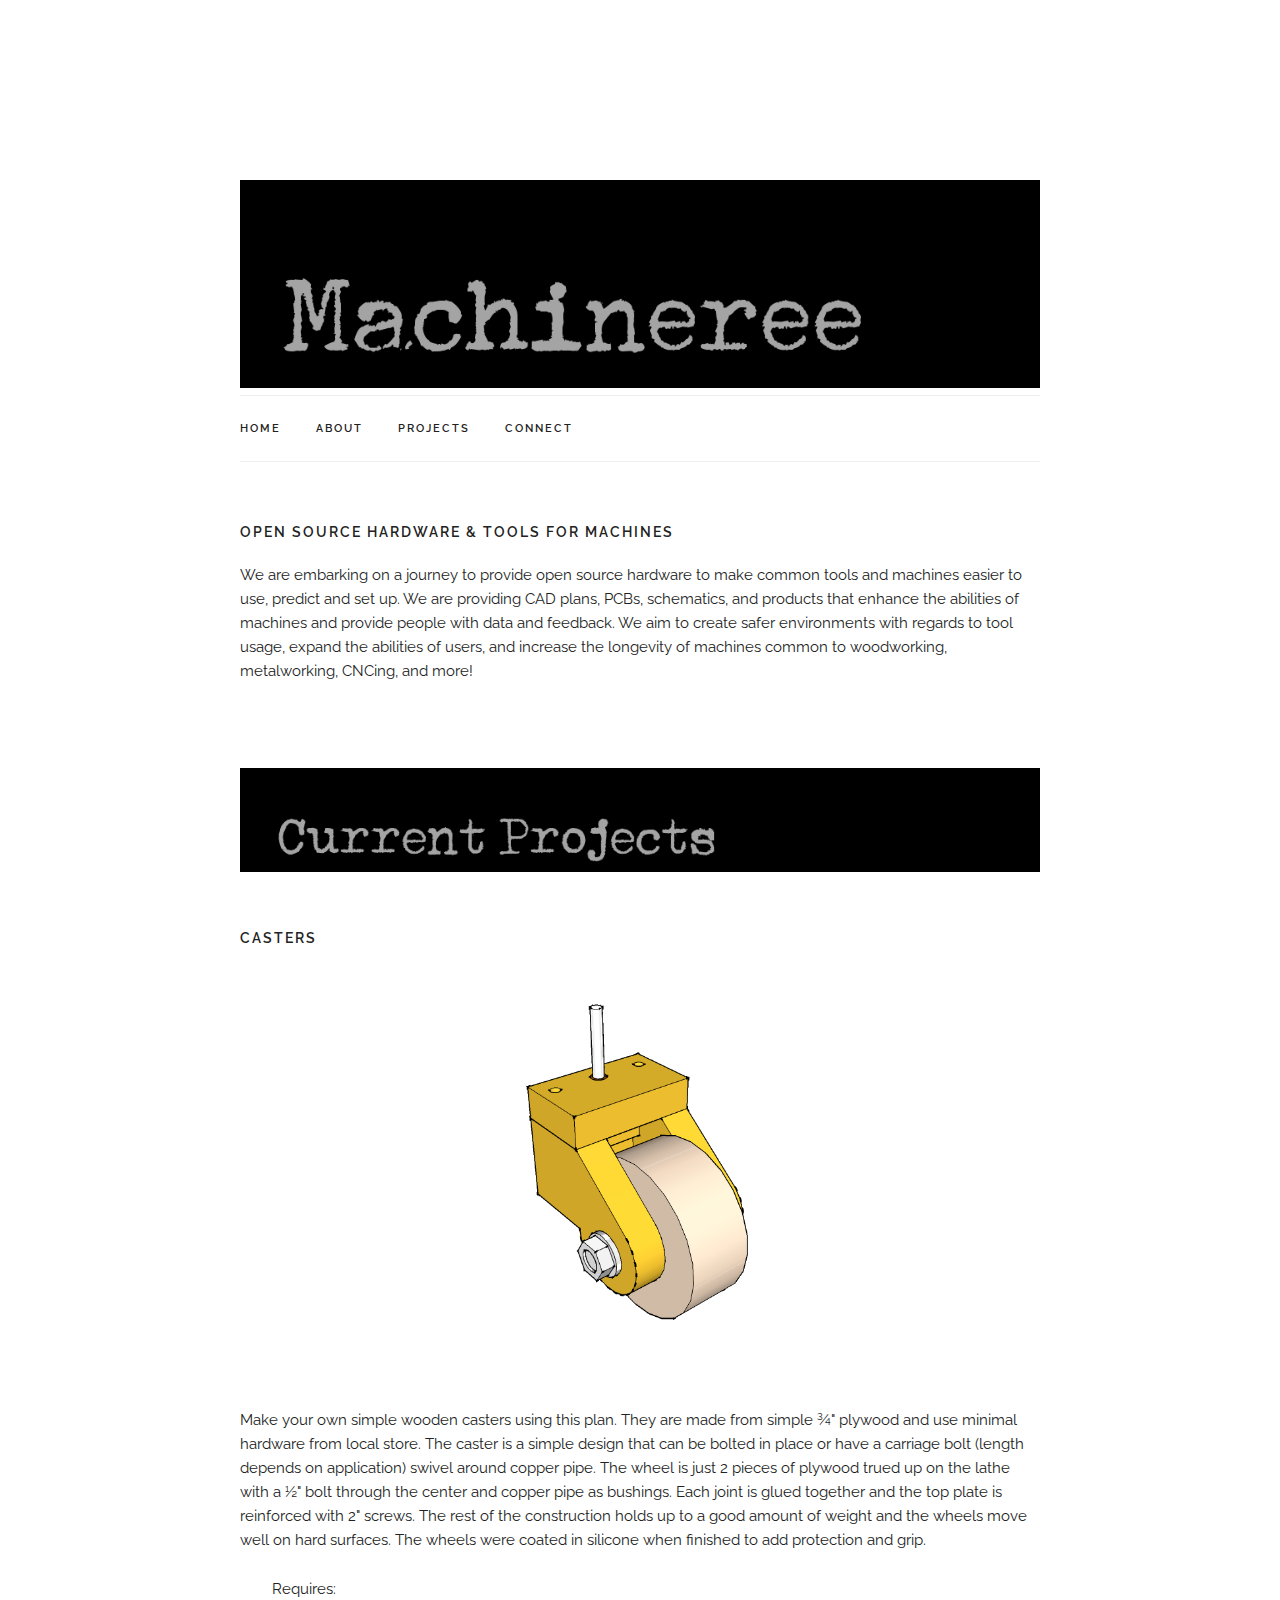
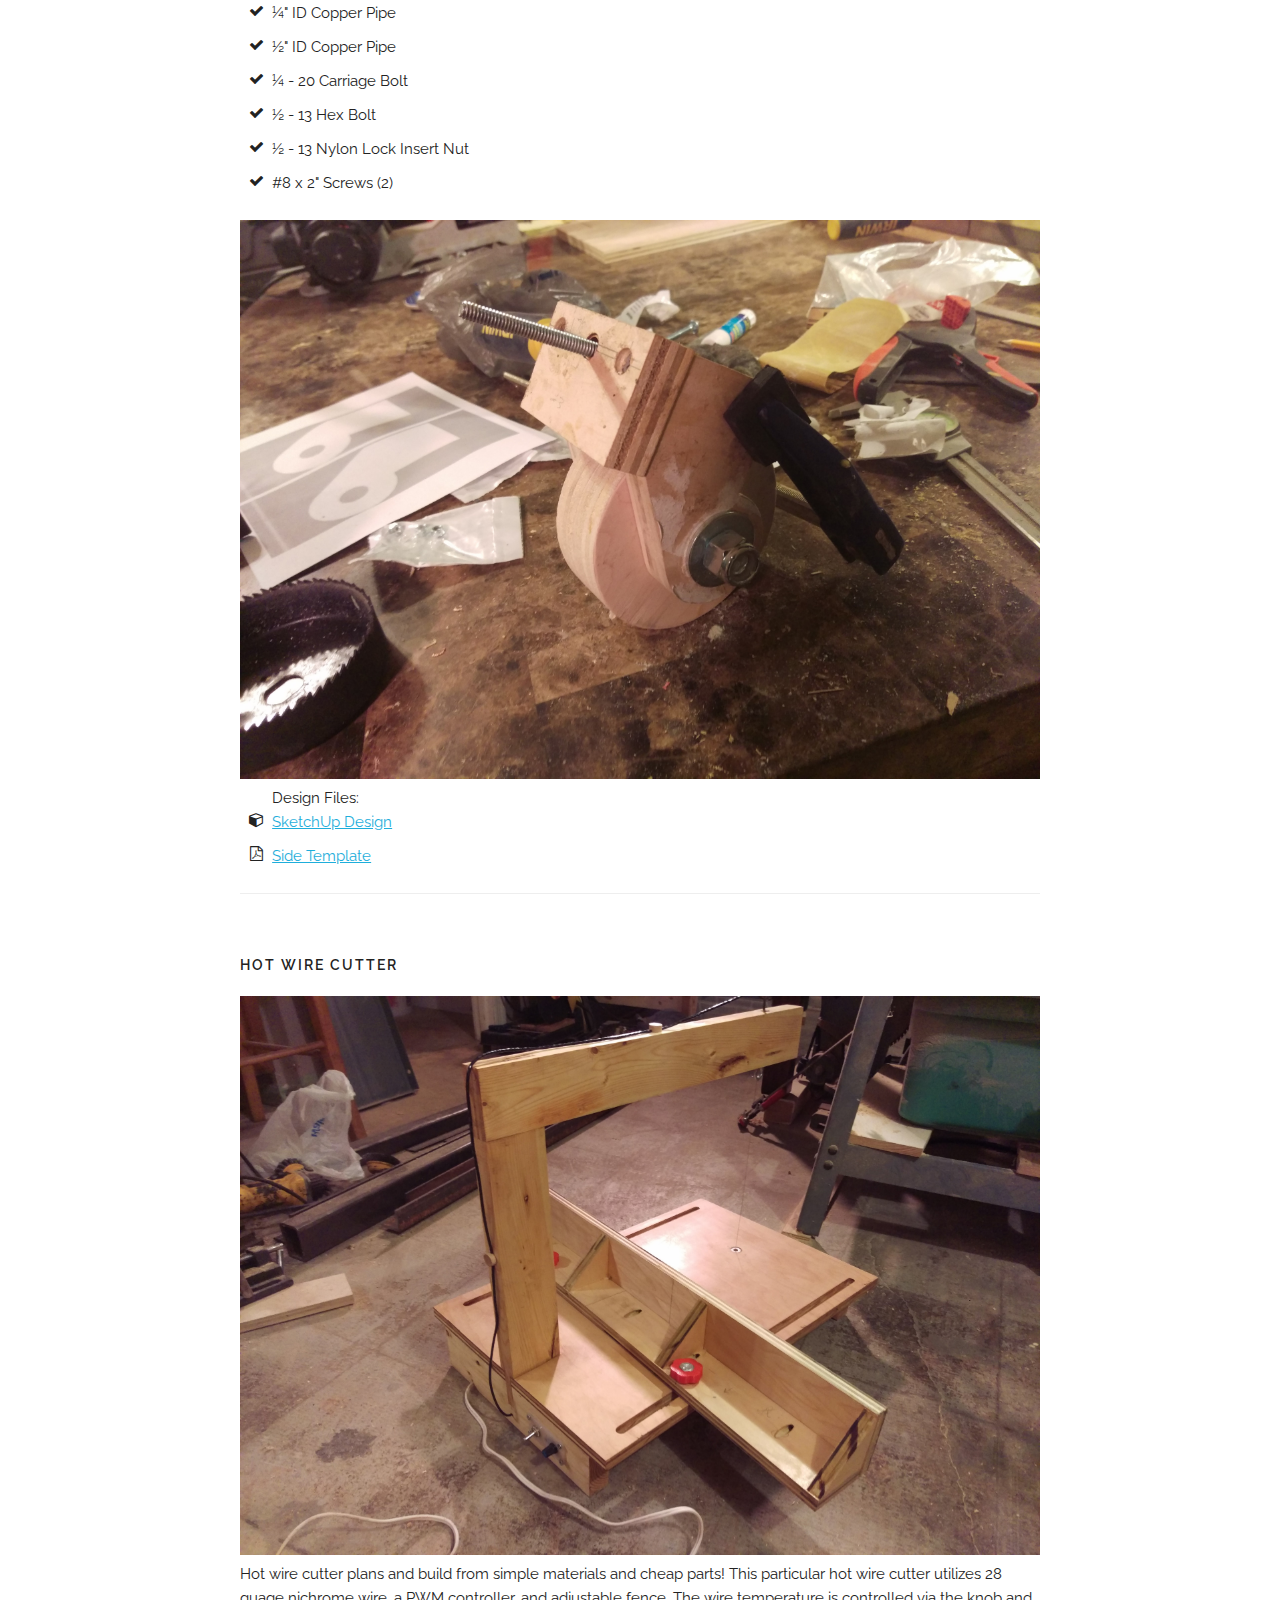
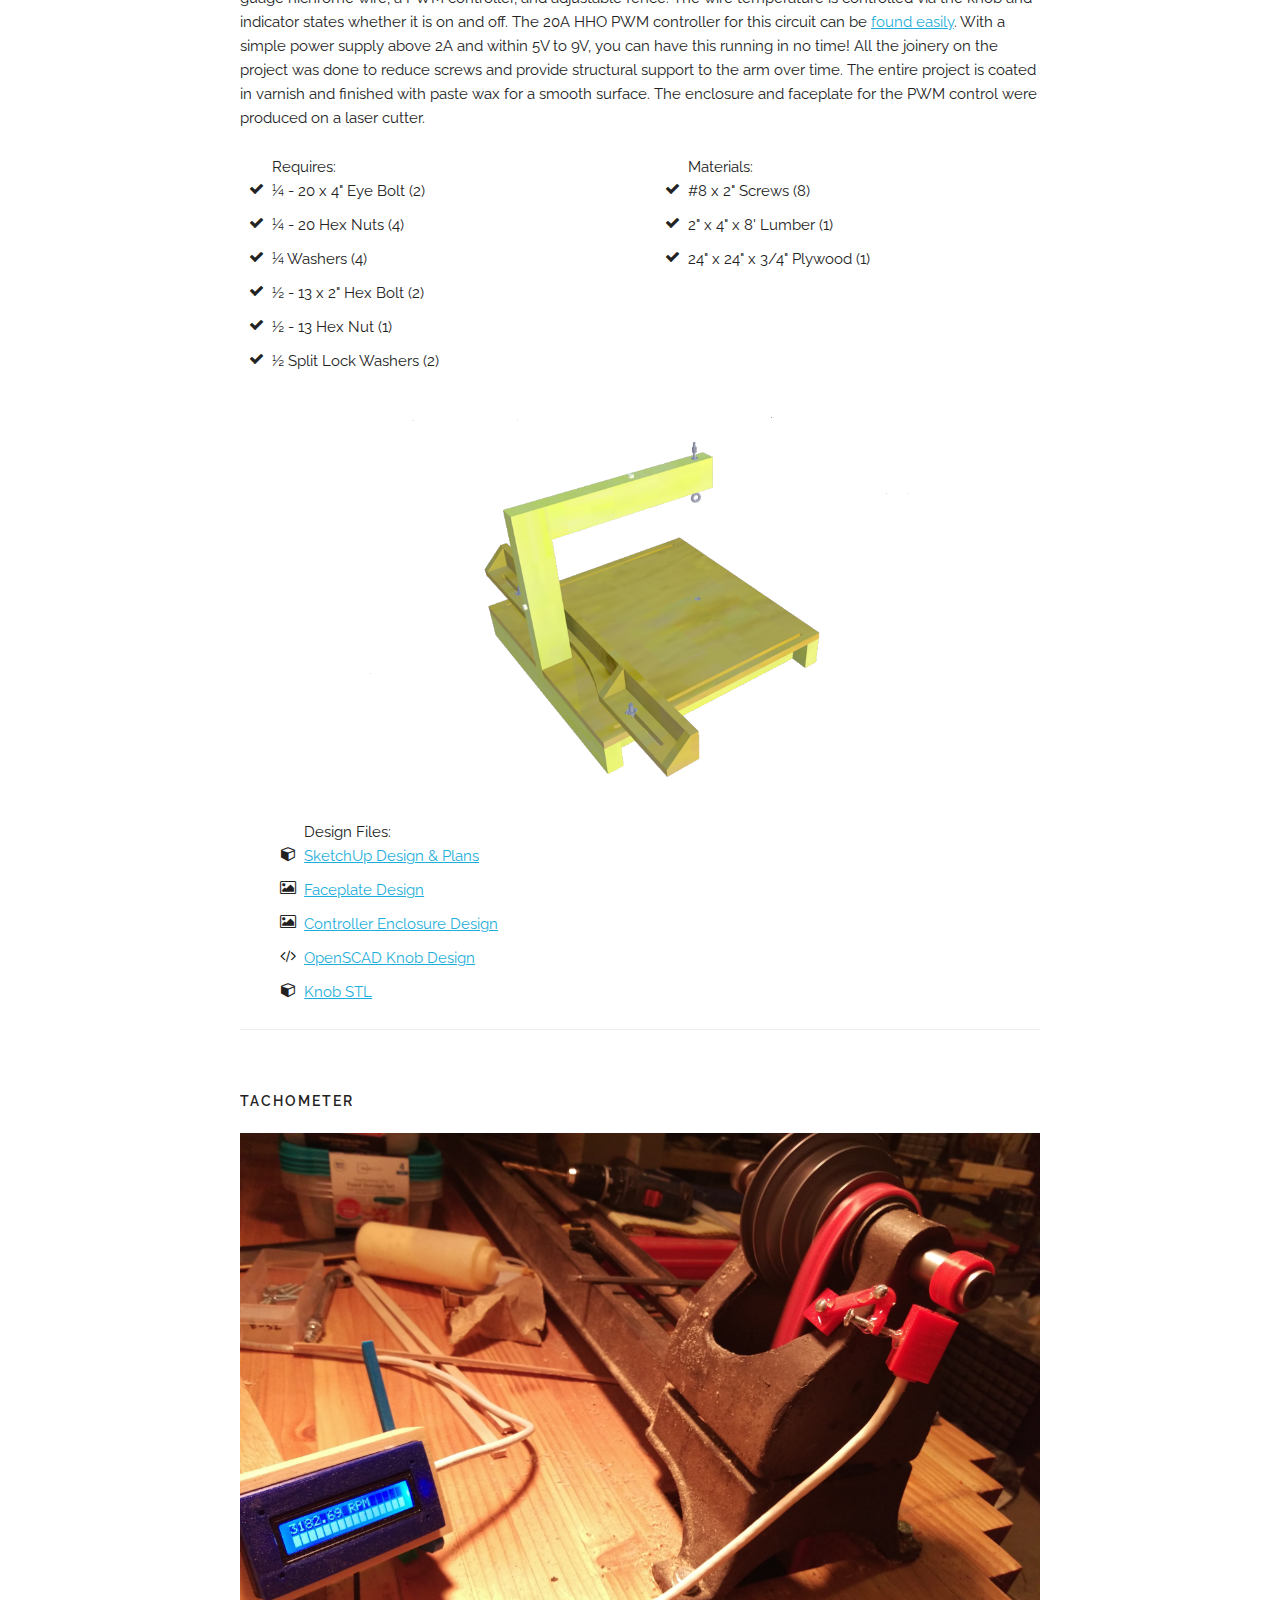
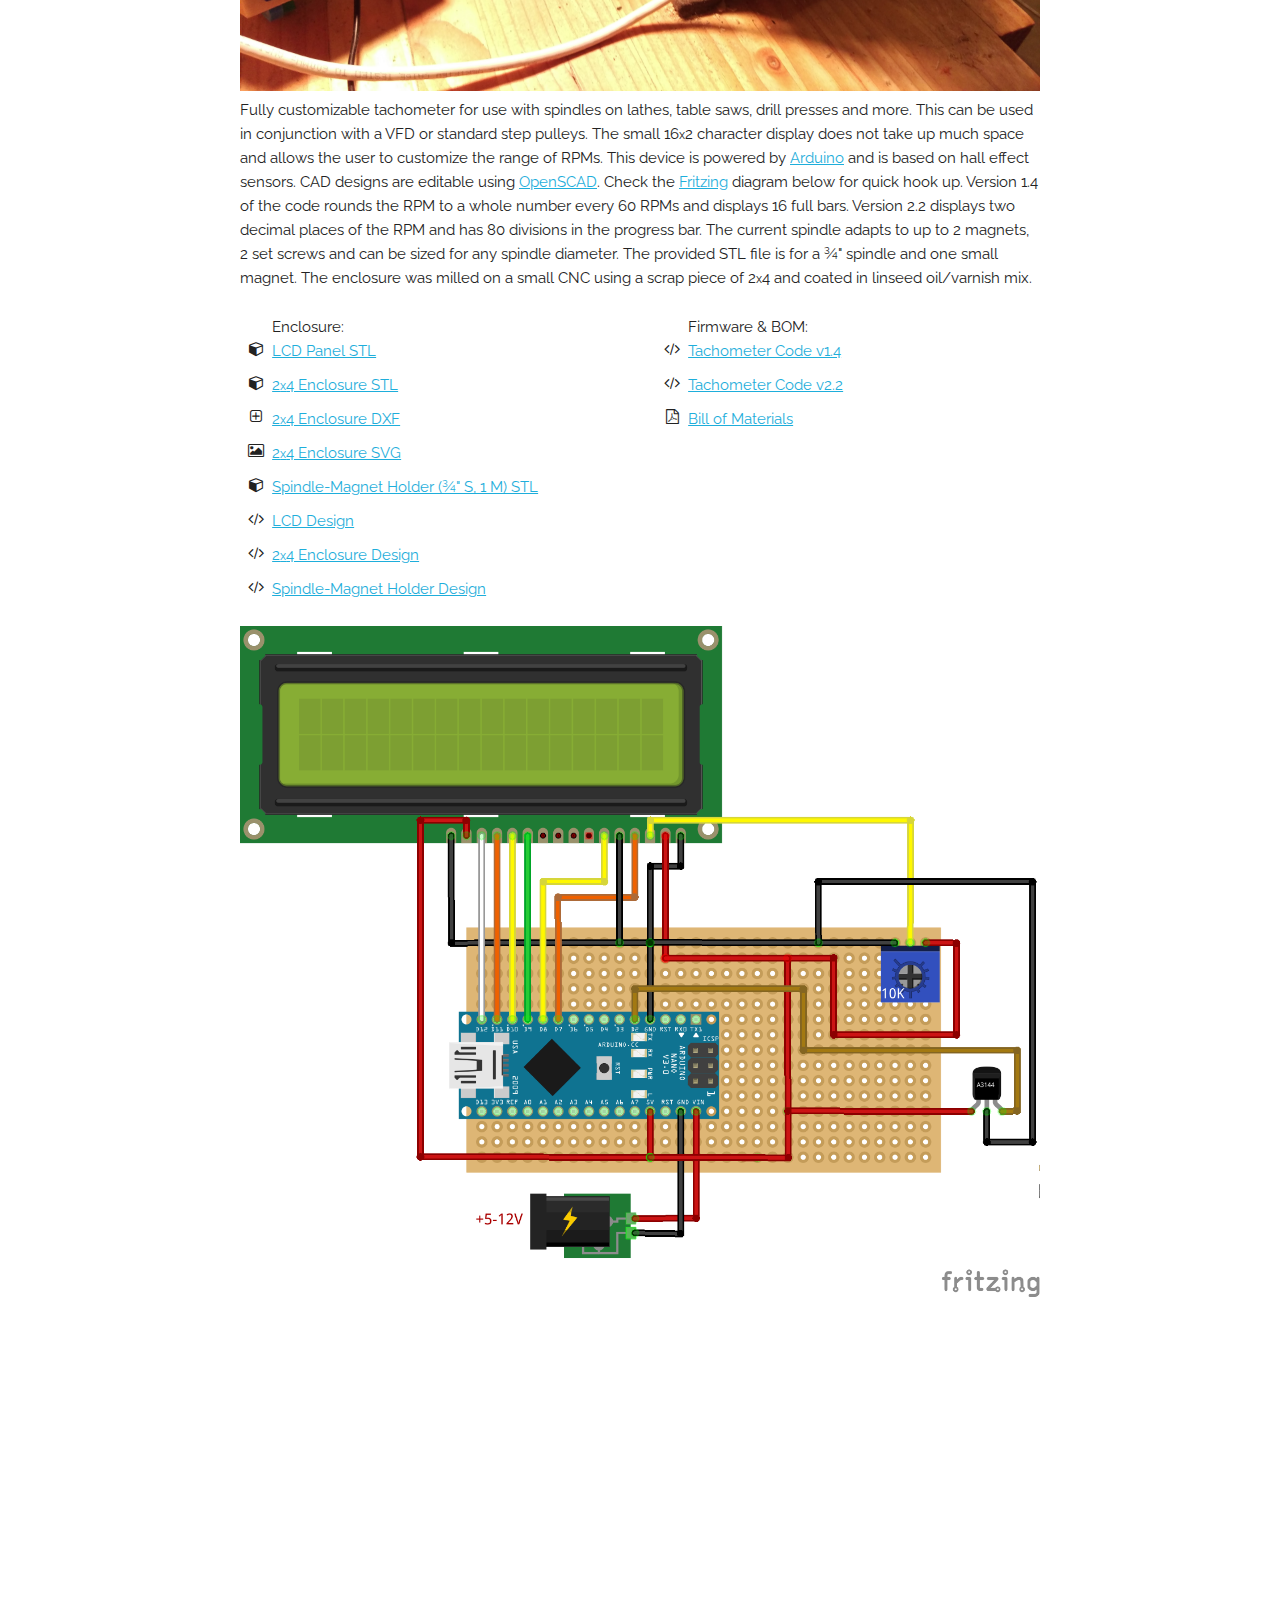
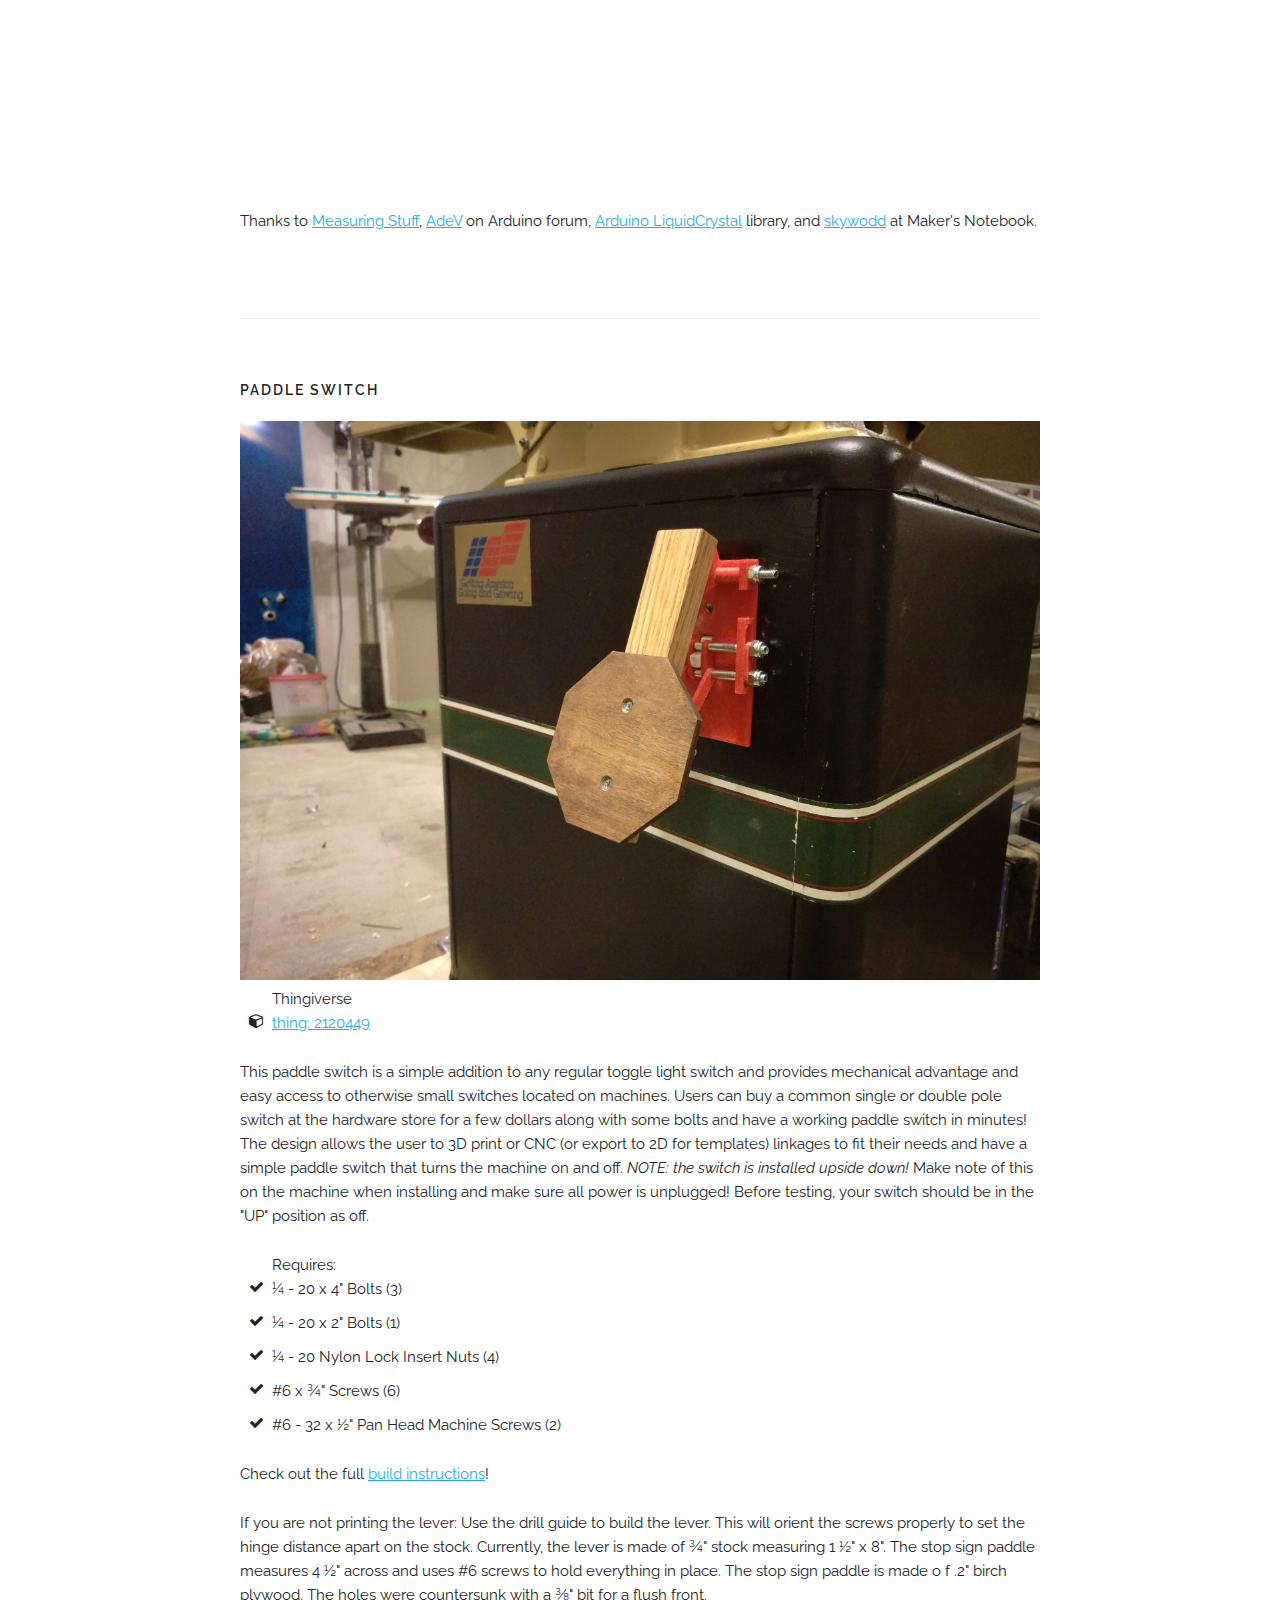
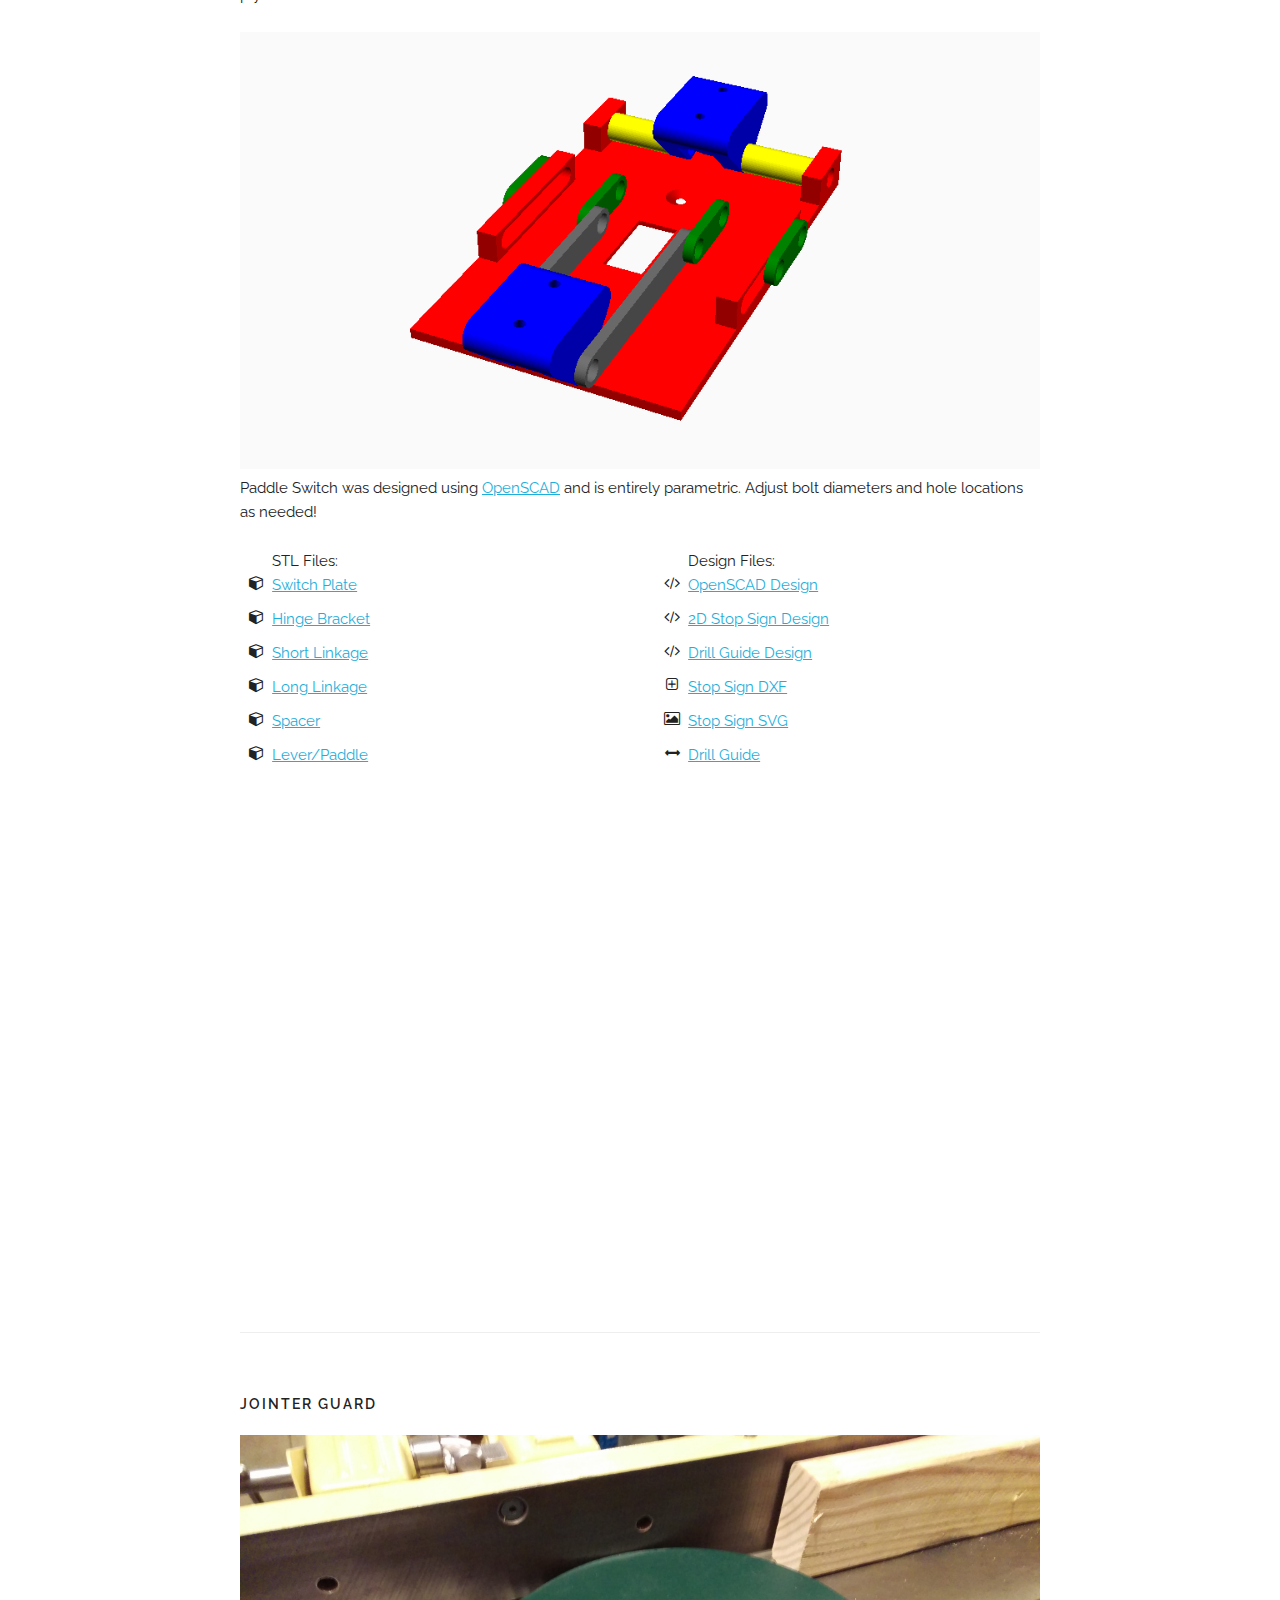
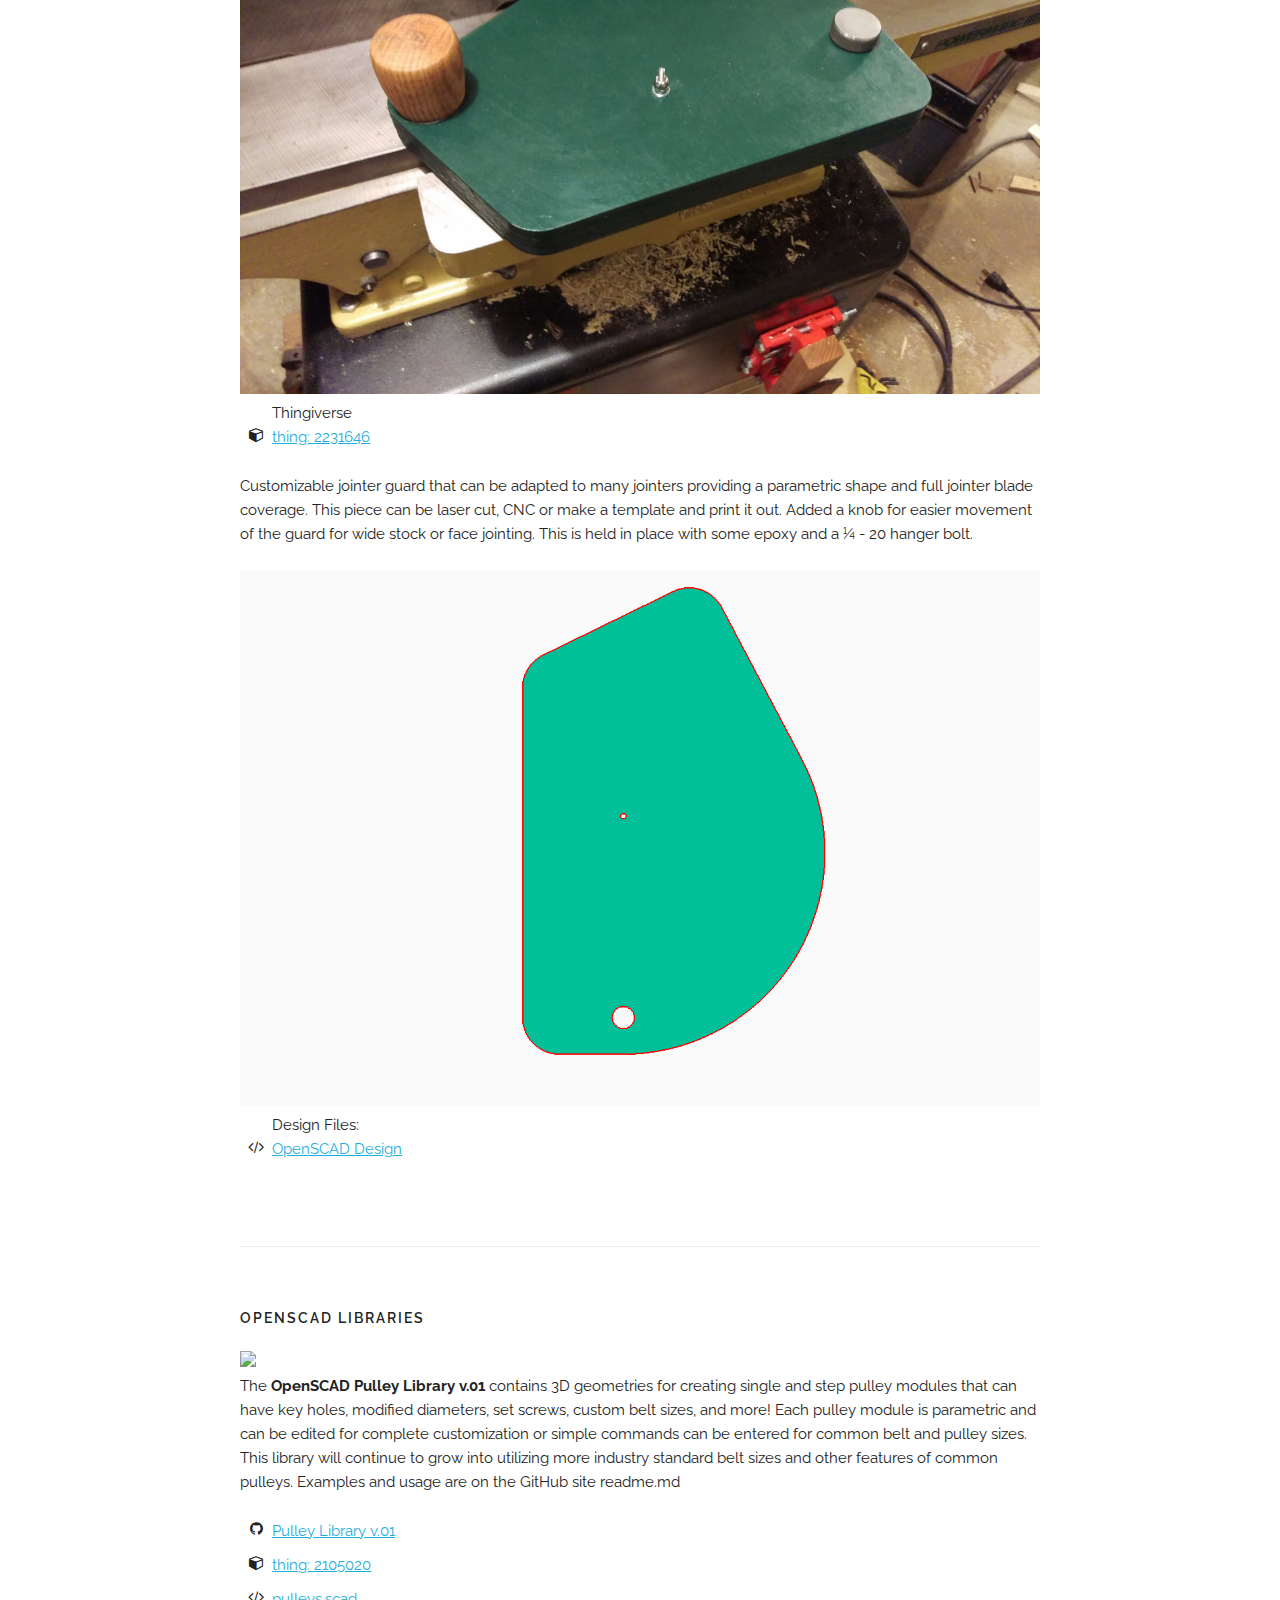
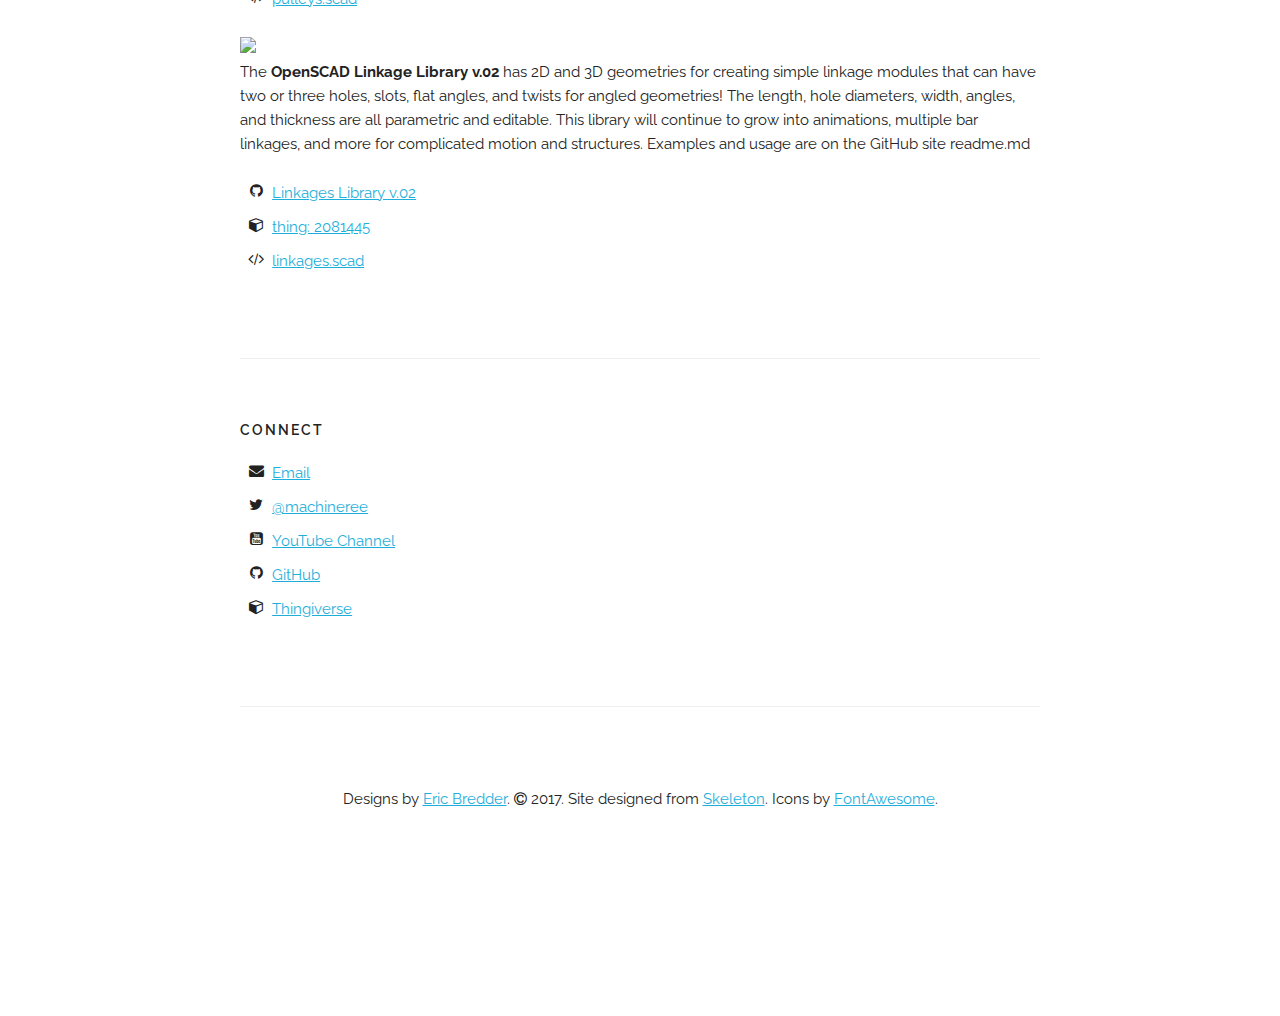
==== commit 6e2dda39: "Update index.html" ====
--- a/index.html
+++ b/index.html
@@ -125,7 +125,7 @@
             <img class="u-max-full-width" src="projects/Casters/wood caster.png">
         </div>   
           
-          <p>Make your own simple wooden casters using this plan. They are made from simple &frac34;" plywood and use minimal hardware from local store. The caster is a simple design that can be bolted in place or have a carriage bolt (length depends on application) swivel around copper pipe. The wheel is just 2 pieces of plywood trued up on the lathe with a &frac12;" bolt through the center and copper pipe as guides. The rest of the construction holds up to a good amount of weight and the wheels move well on hard surfaces. The wheels were coated in silicone when finished to add protection and grip.</p>
+          <p>Make your own simple wooden casters using this plan. They are made from simple &frac34;" plywood and use minimal hardware from local store. The caster is a simple design that can be bolted in place or have a carriage bolt (length depends on application) swivel around copper pipe. The wheel is just 2 pieces of plywood trued up on the lathe with a &frac12;" bolt through the center and copper pipe as bushings. Each joint is glued together and the top plate is reinforced with 2" screws. The rest of the construction holds up to a good amount of weight and the wheels move well on hard surfaces. The wheels were coated in silicone when finished to add protection and grip.</p>
           
              <ul class="fa-ul">Requires:
                <li><i class="fa-li fa fa-check"></i>&frac14;" ID Copper Pipe</li>
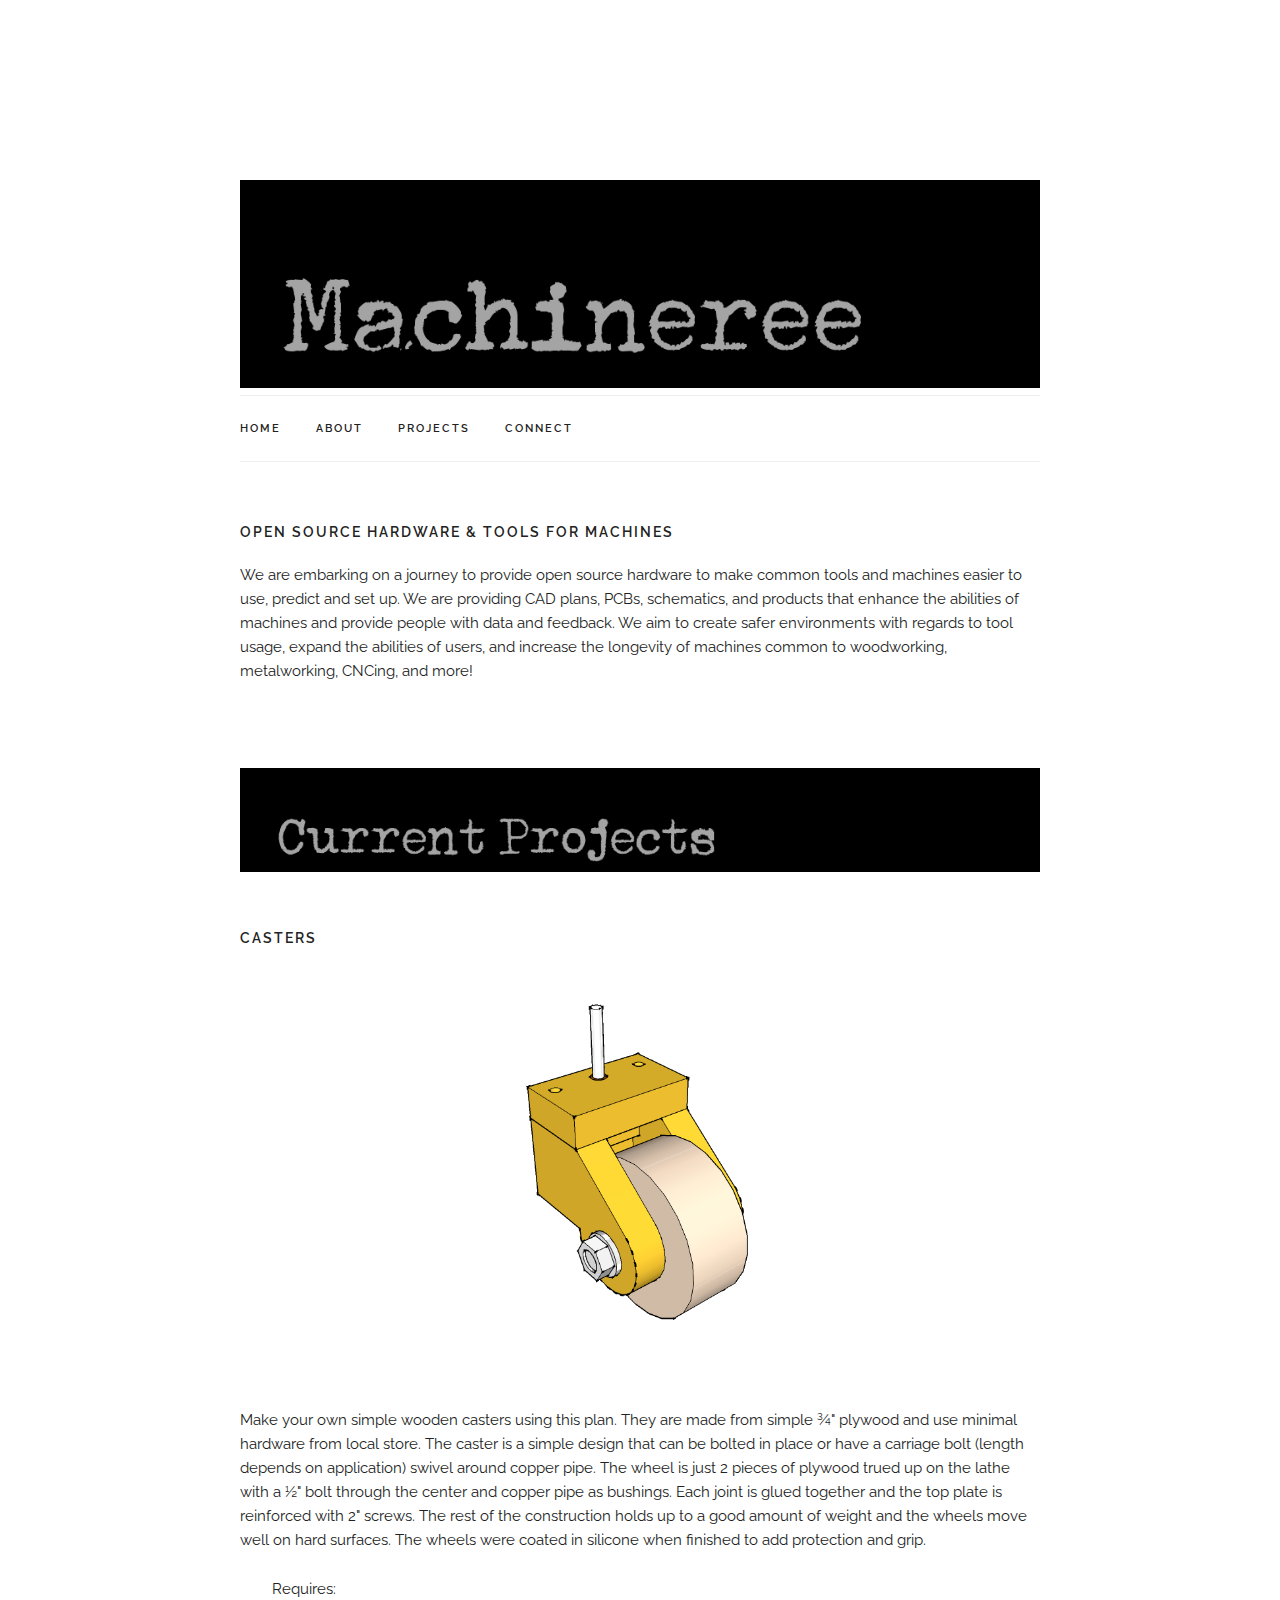
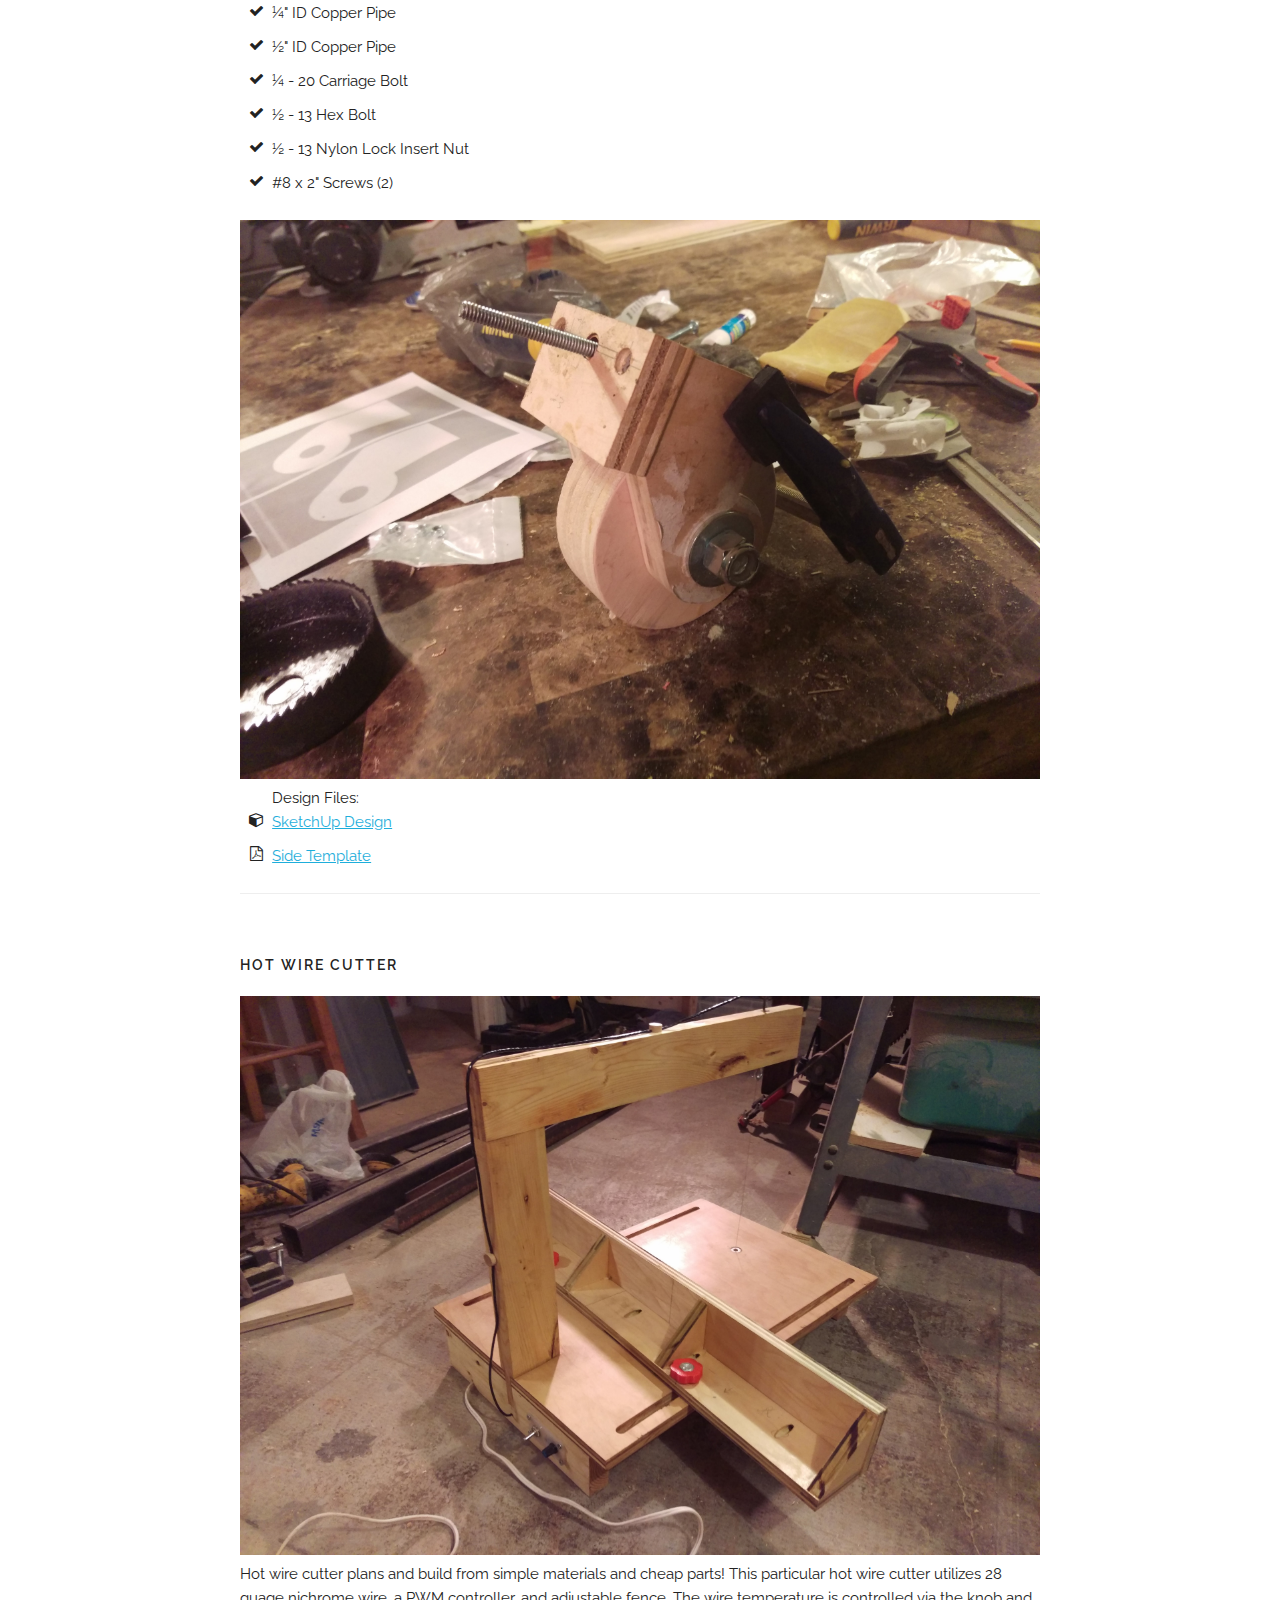
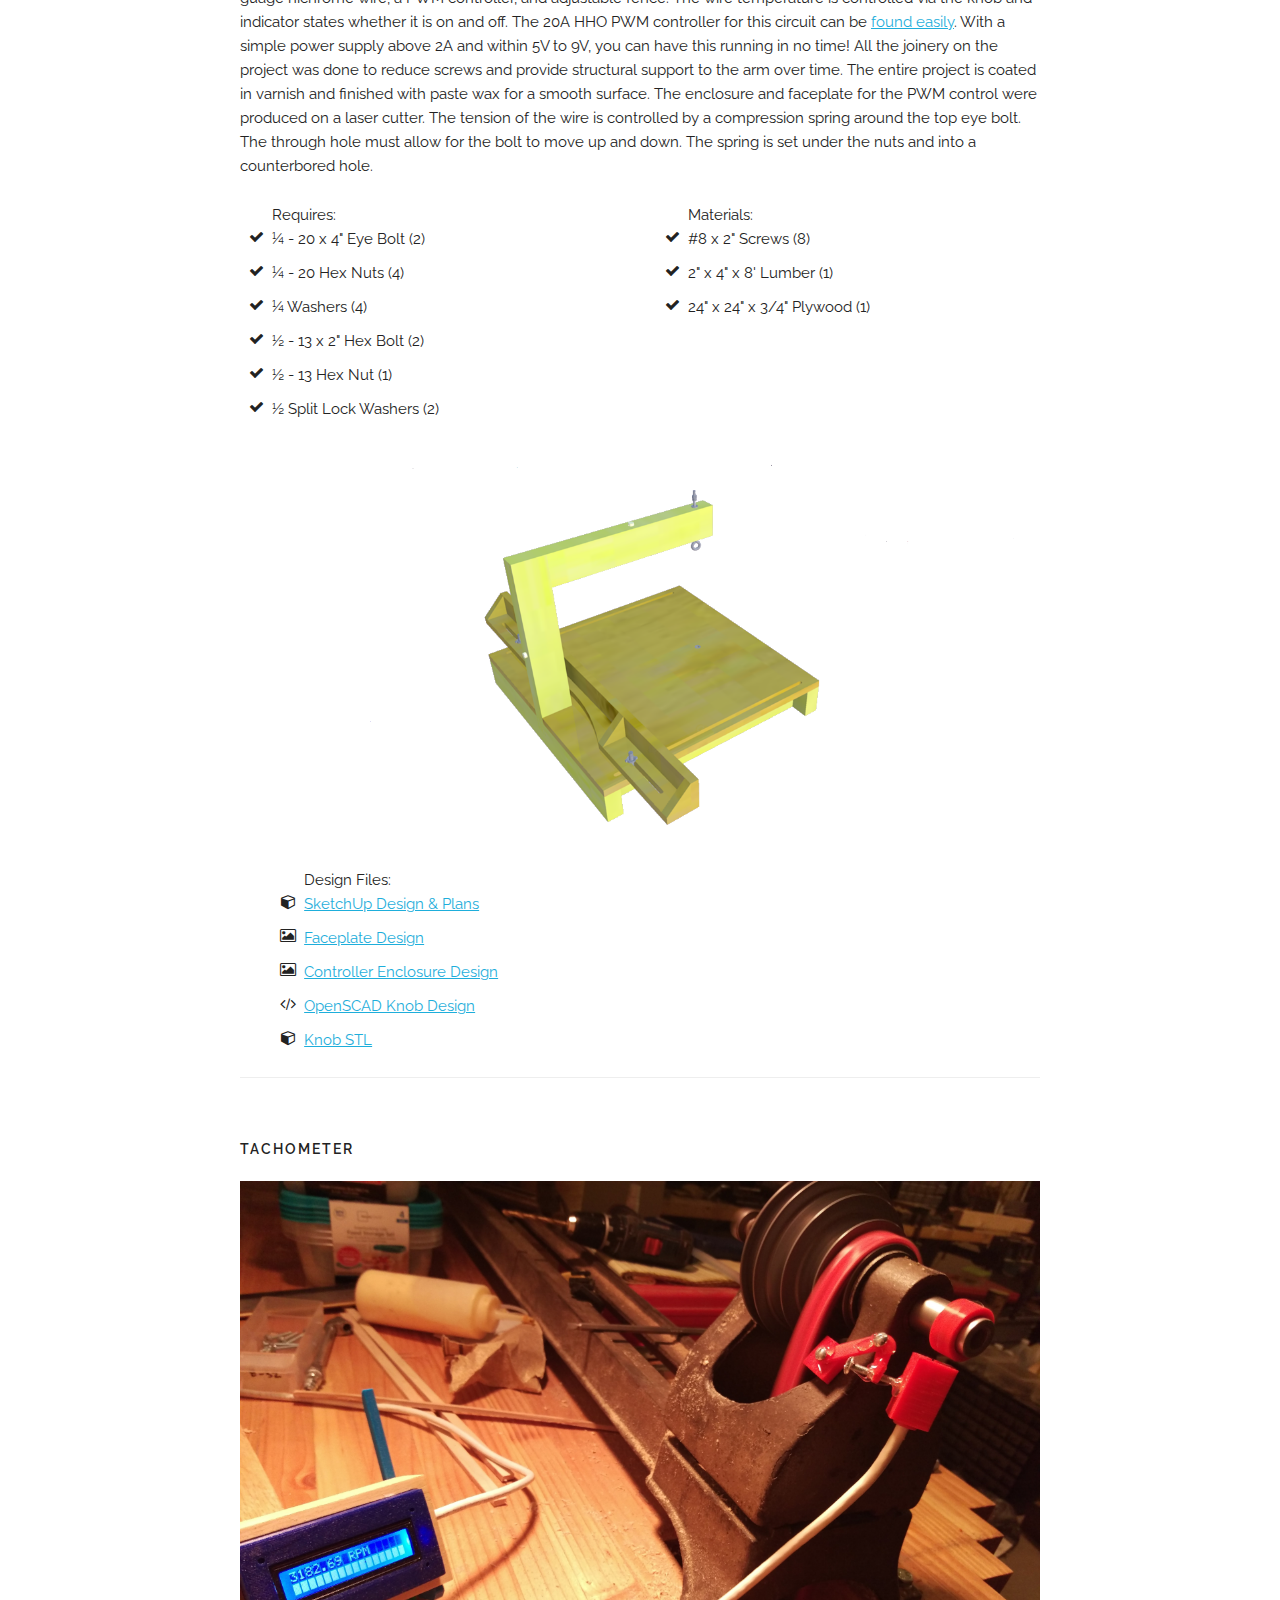
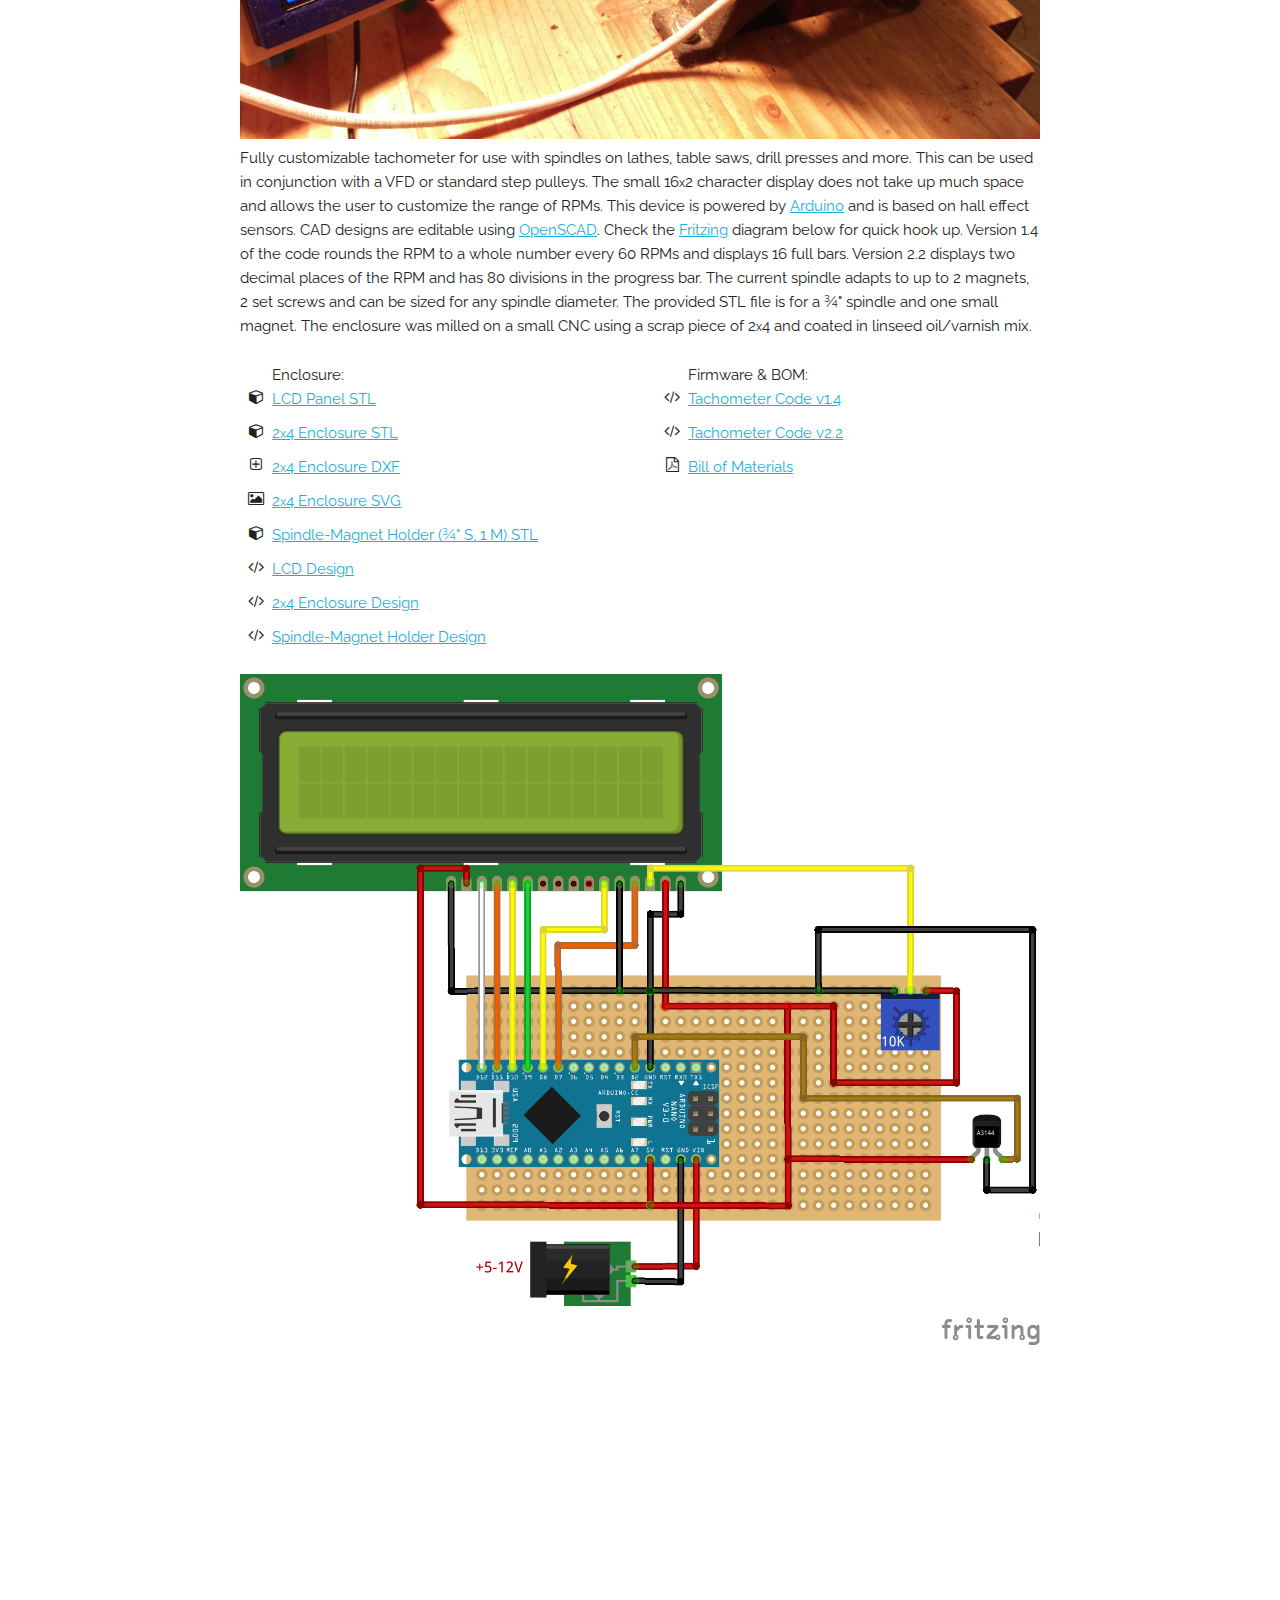
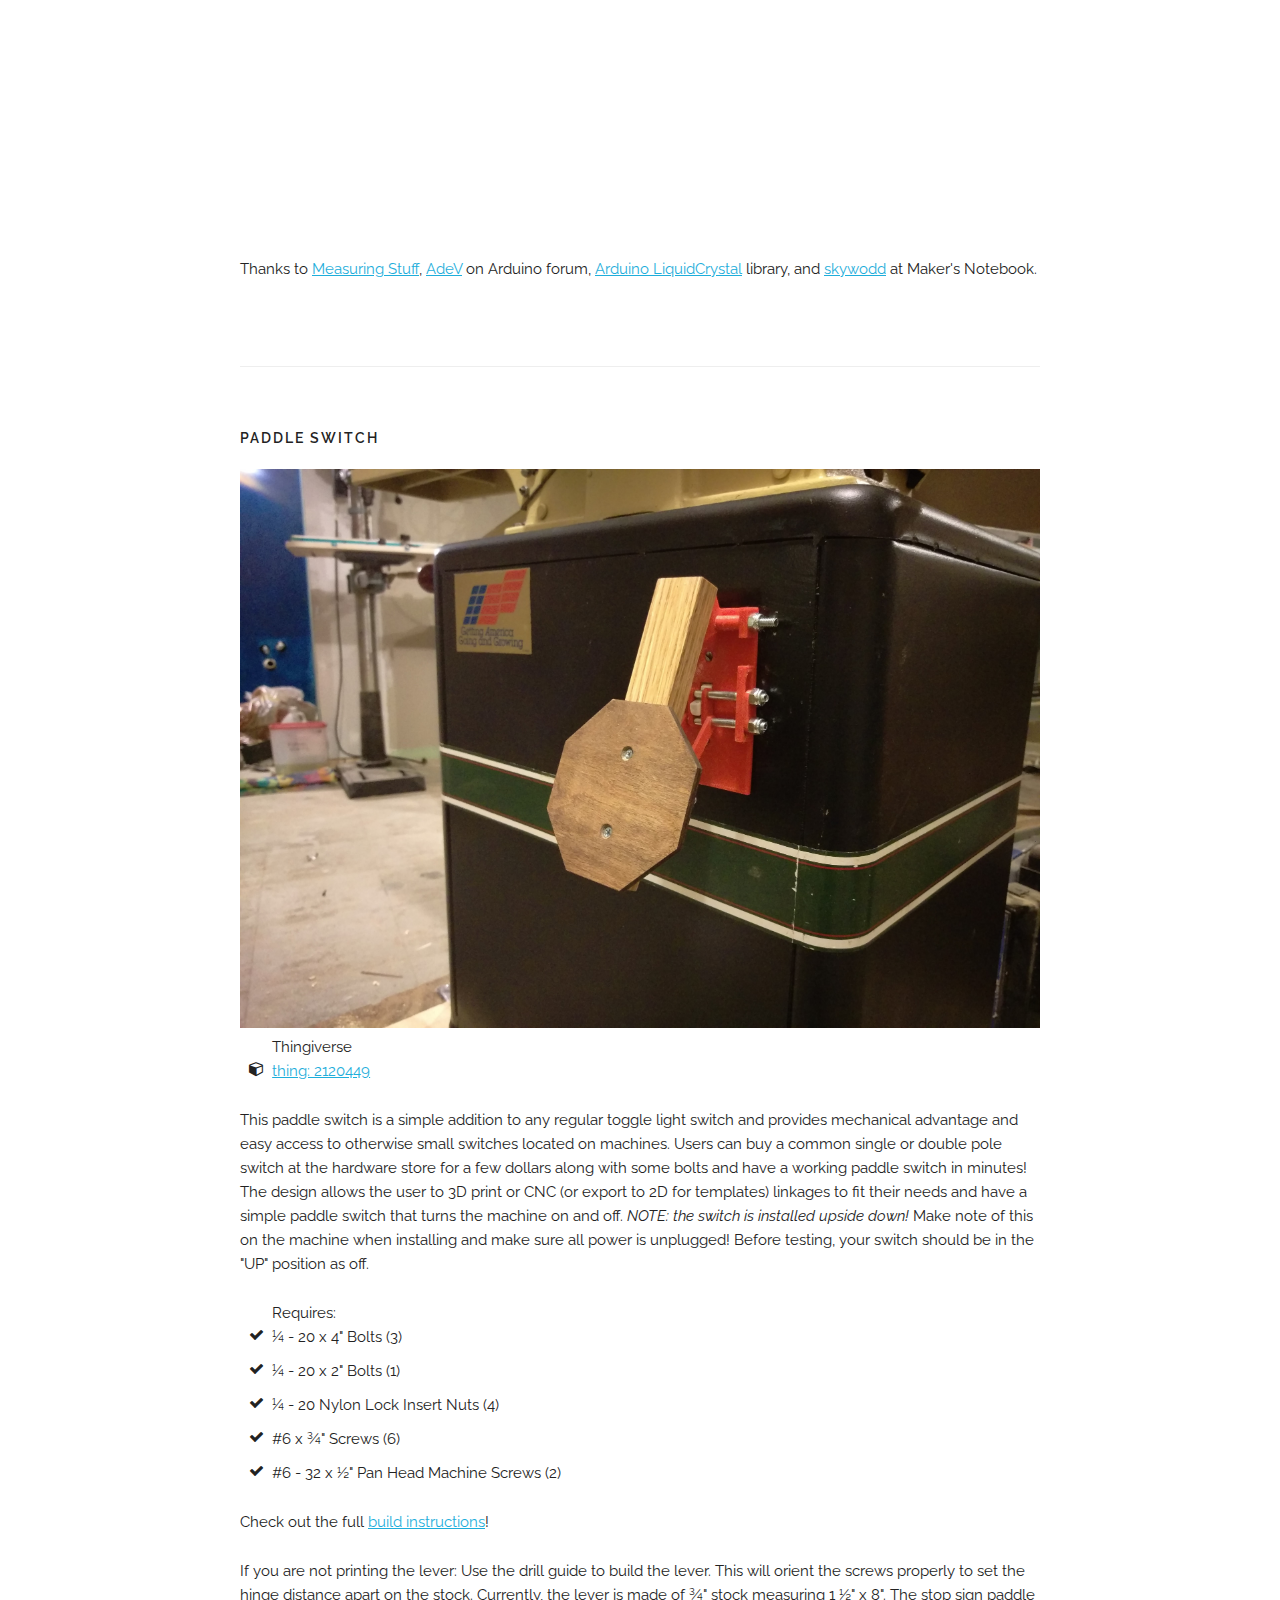
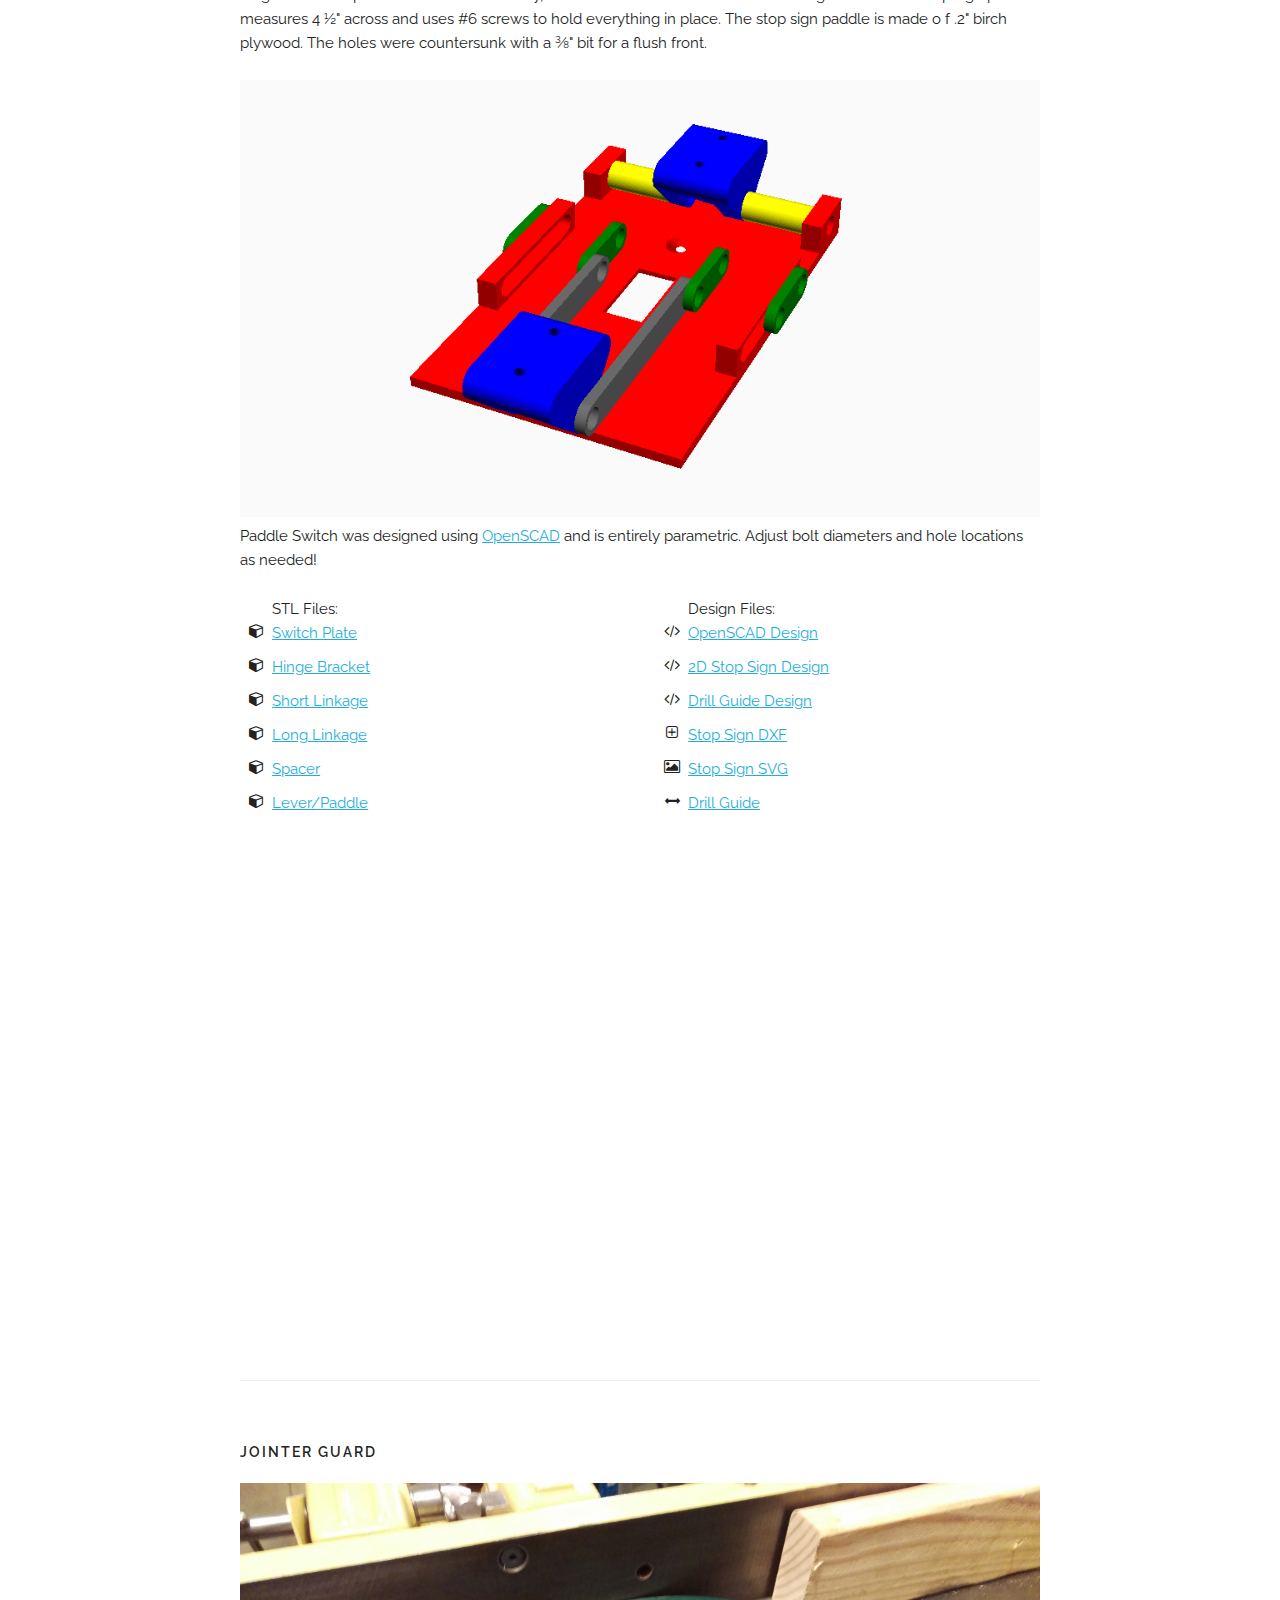
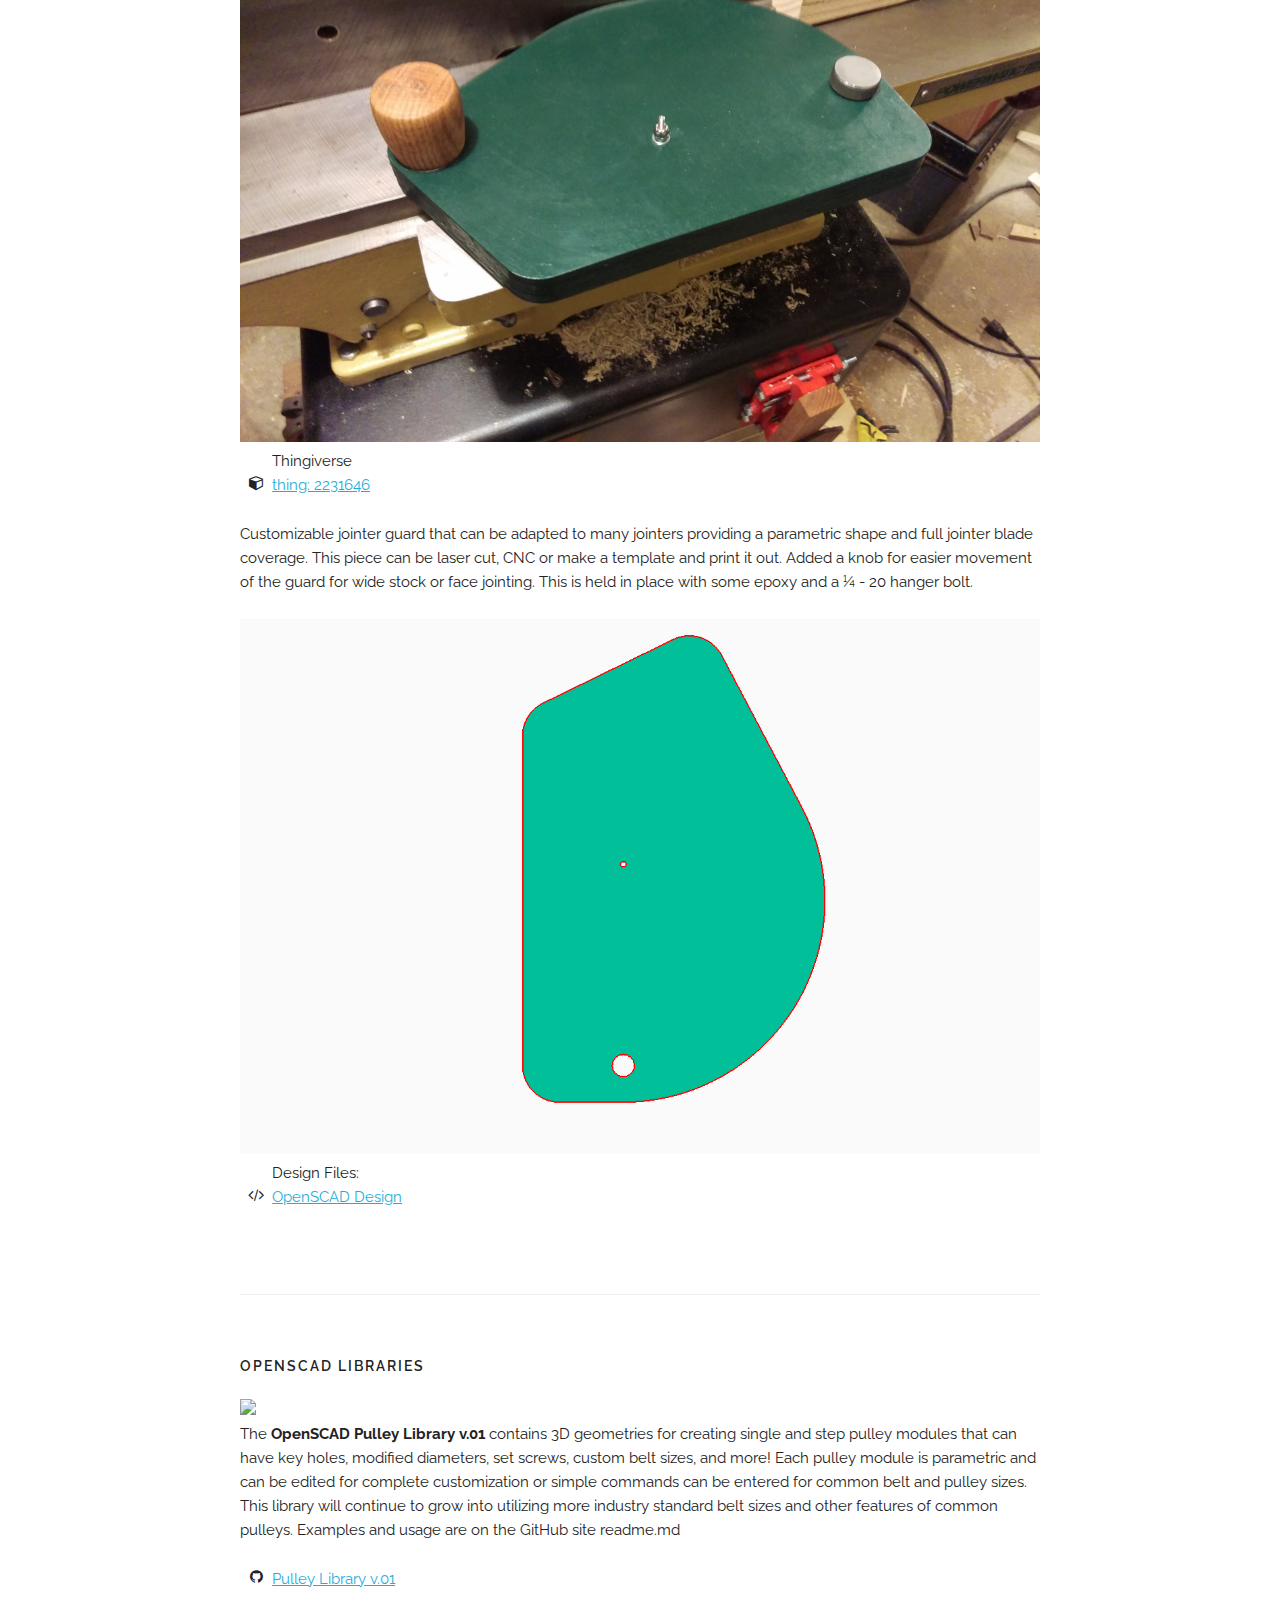
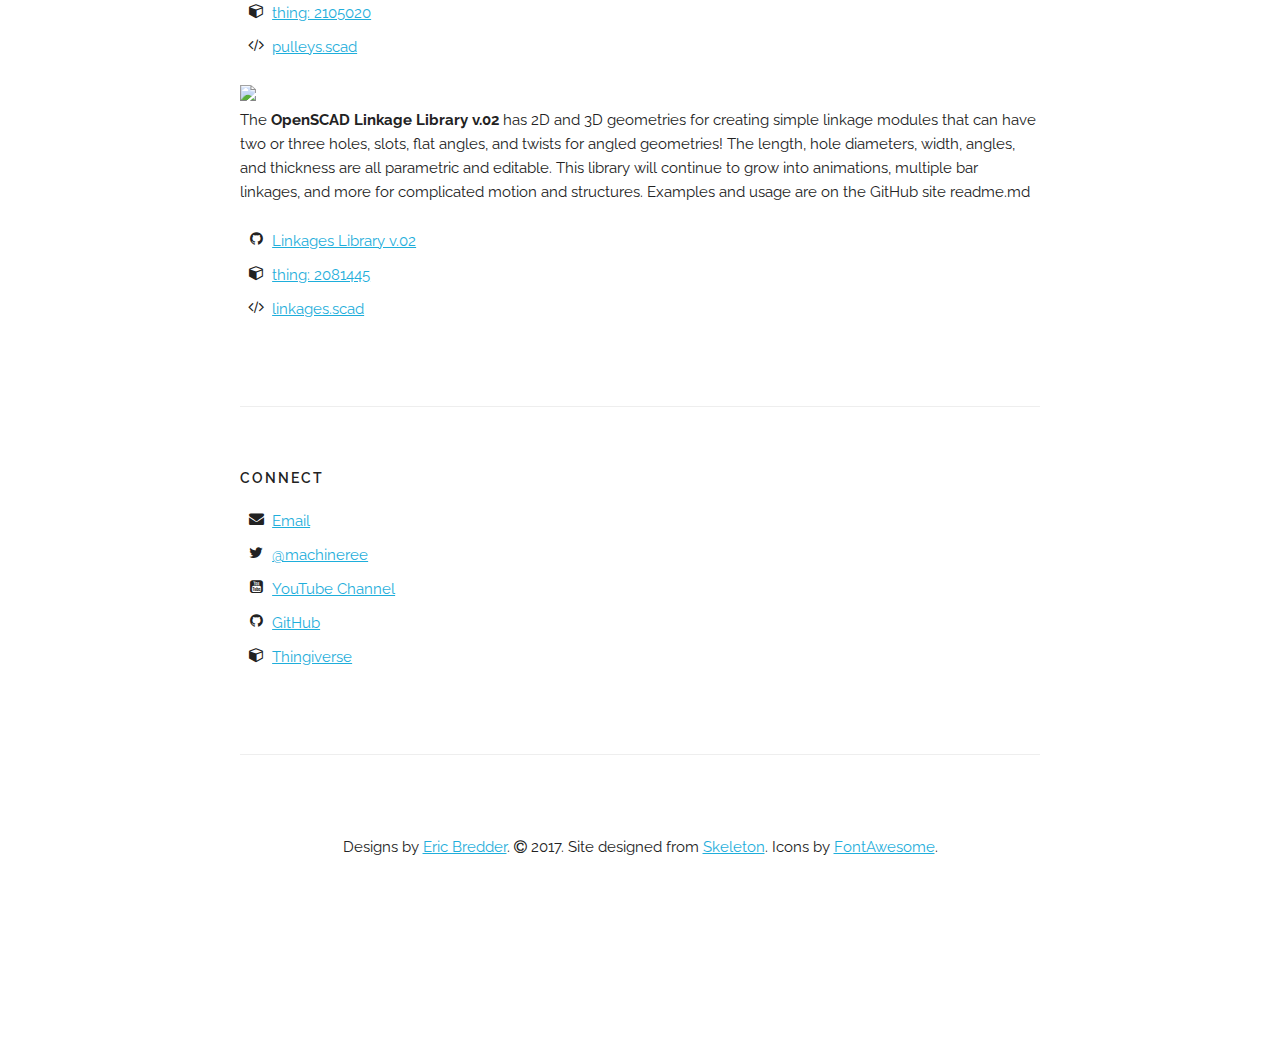
==== commit 527bf203: "Update index.html" ====
--- a/index.html
+++ b/index.html
@@ -143,7 +143,7 @@
    
             <ul class="fa-ul">Design Files:
            <li><i class="fa-li fa fa-cube"></i><a href="projects/Casters/wood caster.skp">SketchUp Design</a></li>
-          <li><i class="fa-li fa fa-file-pdf-o"></i><a href="projects/Casters/castertempalte.pdf">Side Template</a></li>
+          <li><i class="fa-li fa fa-file-pdf-o"></i><a href="projects/Casters/castertempalte.pdf" target="_blank">Side Template</a></li>
    </ul>
       </div>
     </div>
@@ -156,7 +156,7 @@
             <img class="u-max-full-width" src="projects/HotWire/IMG_20170601_003346.jpg">
         </div>    
           
-<p>Hot wire cutter plans and build from simple materials and cheap parts! This particular hot wire cutter utilizes 28 guage nichrome wire, a PWM controller, and adjustable fence. The wire temperature is controlled via the knob and indicator states whether it is on and off. The 20A HHO PWM controller for this circuit can be <a href="http://www.ebay.com/sch/i.html?_from=R40&_trksid=p2047675.m570.l1313.TR0.TRC0.H0.XDC10-60V-PWM-HHO-RC-Motor-Speed-Regulator-Controller-Switch.TRS3&_nkw=DC10-60V-PWM-HHO-RC-Motor-Speed-Regulator-Controller-Switch&_sacat=0" target="_blank">found easily</a>. With a simple power supply above 2A and within 5V to 9V, you can have this running in no time! All the joinery on the project was done to reduce screws and provide structural support to the arm over time. The entire project is coated in varnish and finished with paste wax for a smooth surface. The enclosure and faceplate for the PWM control were produced on a laser cutter.</p> 
+<p>Hot wire cutter plans and build from simple materials and cheap parts! This particular hot wire cutter utilizes 28 guage nichrome wire, a PWM controller, and adjustable fence. The wire temperature is controlled via the knob and indicator states whether it is on and off. The 20A HHO PWM controller for this circuit can be <a href="http://www.ebay.com/sch/i.html?_from=R40&_trksid=p2047675.m570.l1313.TR0.TRC0.H0.XDC10-60V-PWM-HHO-RC-Motor-Speed-Regulator-Controller-Switch.TRS3&_nkw=DC10-60V-PWM-HHO-RC-Motor-Speed-Regulator-Controller-Switch&_sacat=0" target="_blank">found easily</a>. With a simple power supply above 2A and within 5V to 9V, you can have this running in no time! All the joinery on the project was done to reduce screws and provide structural support to the arm over time. The entire project is coated in varnish and finished with paste wax for a smooth surface. The enclosure and faceplate for the PWM control were produced on a laser cutter. The tension of the wire is controlled by a compression spring around the top eye bolt. The through hole must allow for the bolt to move up and down. The spring is set under the nuts and into a counterbored hole.</p> 
           <div class="row">
           <div class="six columns">
              
@@ -184,8 +184,8 @@
   <div class="six columns">
          <ul class="fa-ul">Design Files:
            <li><i class="fa-li fa fa-cube"></i><a href="projects/HotWire/Hot Wire Cutter.skp">SketchUp Design &amp; Plans</a></li>
-           <li><i class="fa-li fa fa-picture-o"></i><a href="projects/HotWire/Motor Controller Faceplate.ai.svg">Faceplate Design</a></li>
-           <li><i class="fa-li fa fa-picture-o"></i><a href="projects/HotWire/PWM Motor Controller Case.ai.svg">Controller Enclosure Design</a></li>
+           <li><i class="fa-li fa fa-picture-o"></i><a href="projects/HotWire/Motor Controller Faceplate.ai.svg" target="_blank">Faceplate Design</a></li>
+           <li><i class="fa-li fa fa-picture-o"></i><a href="projects/HotWire/PWM Motor Controller Case.ai.svg" target="_blank">Controller Enclosure Design</a></li>
            <li><i class="fa-li fa fa-code"></i><a href="projects/HotWire/hexboltknob.scad">OpenSCAD Knob Design</a></li>
            <li><i class="fa-li fa fa-cube"></i><a href="projects/HotWire/hexboltknob.stl">Knob STL</a></li>
 
@@ -212,7 +212,7 @@
            <li><i class="fa-li fa fa-cube"></i><a href="projects/Tachometer/TachLCDCover.stl">LCD Panel STL</a></li>
            <li><i class="fa-li fa fa-cube"></i><a href="projects/Tachometer/Tach2x4Enc.stl">2<small>x</small>4 Enclosure STL</a></li>
            <li><i class="fa-li fa fa-plus-square-o"></i><a href="projects/Tachometer/Tach2x4Enc.dxf">2<small>x</small>4 Enclosure DXF</a></li>
-           <li><i class="fa-li fa fa-picture-o"></i><a href="projects/Tachometer/Tach2x4Enc.svg">2<small>x</small>4 Enclosure SVG</a></li>
+           <li><i class="fa-li fa fa-picture-o"></i><a href="projects/Tachometer/Tach2x4Enc.svg" target="_blank">2<small>x</small>4 Enclosure SVG</a></li>
            <li><i class="fa-li fa fa-cube"></i><a href="projects/Tachometer/Spindle.75-1Mag.stl">Spindle-Magnet Holder (&frac34;" S, 1 M) STL</a></li>
            <li><i class="fa-li fa fa-code"></i><a href="projects/Tachometer/TachLCDCover.scad">LCD Design</a></li>
            <li><i class="fa-li fa fa-code"></i><a href="projects/Tachometer/Tach2x4Enc.scad">2<small>x</small>4 Enclosure Design</a></li>
@@ -223,7 +223,7 @@
        <ul class="fa-ul">Firmware &amp; BOM:
            <li><i class="fa-li fa fa-code"></i><a href="projects/Tachometer/arduinotachometerv1.4.ino">Tachometer Code v1.4</a></li>
            <li><i class="fa-li fa fa-code"></i><a href="projects/Tachometer/arduinotachometerv2.2.ino">Tachometer Code v2.2</a></li>
-           <li><i class="fa-li fa fa-file-pdf-o"></i><a href="projects/Tachometer/arduinotachometerBOM.pdf" target="_blank">Bill of Materials</a></li>
+           <li><i class="fa-li fa fa-file-pdf-o" target="_blank"></i><a href="projects/Tachometer/arduinotachometerBOM.pdf" target="_blank">Bill of Materials</a></li>
    </ul>
     </div>
   </div>
@@ -293,8 +293,8 @@
            <li><i class="fa-li fa fa-code"></i><a href="projects/PaddleSwitch/PaddleStop.scad">2D Stop Sign Design</a></li>
            <li><i class="fa-li fa fa-code"></i><a href="projects/PaddleSwitch/DrillGuide.scad">Drill Guide Design</a></li>
            <li><i class="fa-li fa fa-plus-square-o"></i><a href="projects/PaddleSwitch/PaddleStop.dxf">Stop Sign DXF</a></li>
-           <li><i class="fa-li fa fa-picture-o"></i><a href="projects/PaddleSwitch/PaddleStop.svg">Stop Sign SVG</a></li>
-           <li><i class="fa-li fa fa-arrows-h"></i><a href="projects/PaddleSwitch/DrillGuide.svg">Drill Guide</a></li>
+           <li><i class="fa-li fa fa-picture-o"></i><a href="projects/PaddleSwitch/PaddleStop.svg" target="_blank">Stop Sign SVG</a></li>
+           <li><i class="fa-li fa fa-arrows-h"></i><a href="projects/PaddleSwitch/DrillGuide.svg" target="_blank">Drill Guide</a></li>
 
 </ul>
         </div>
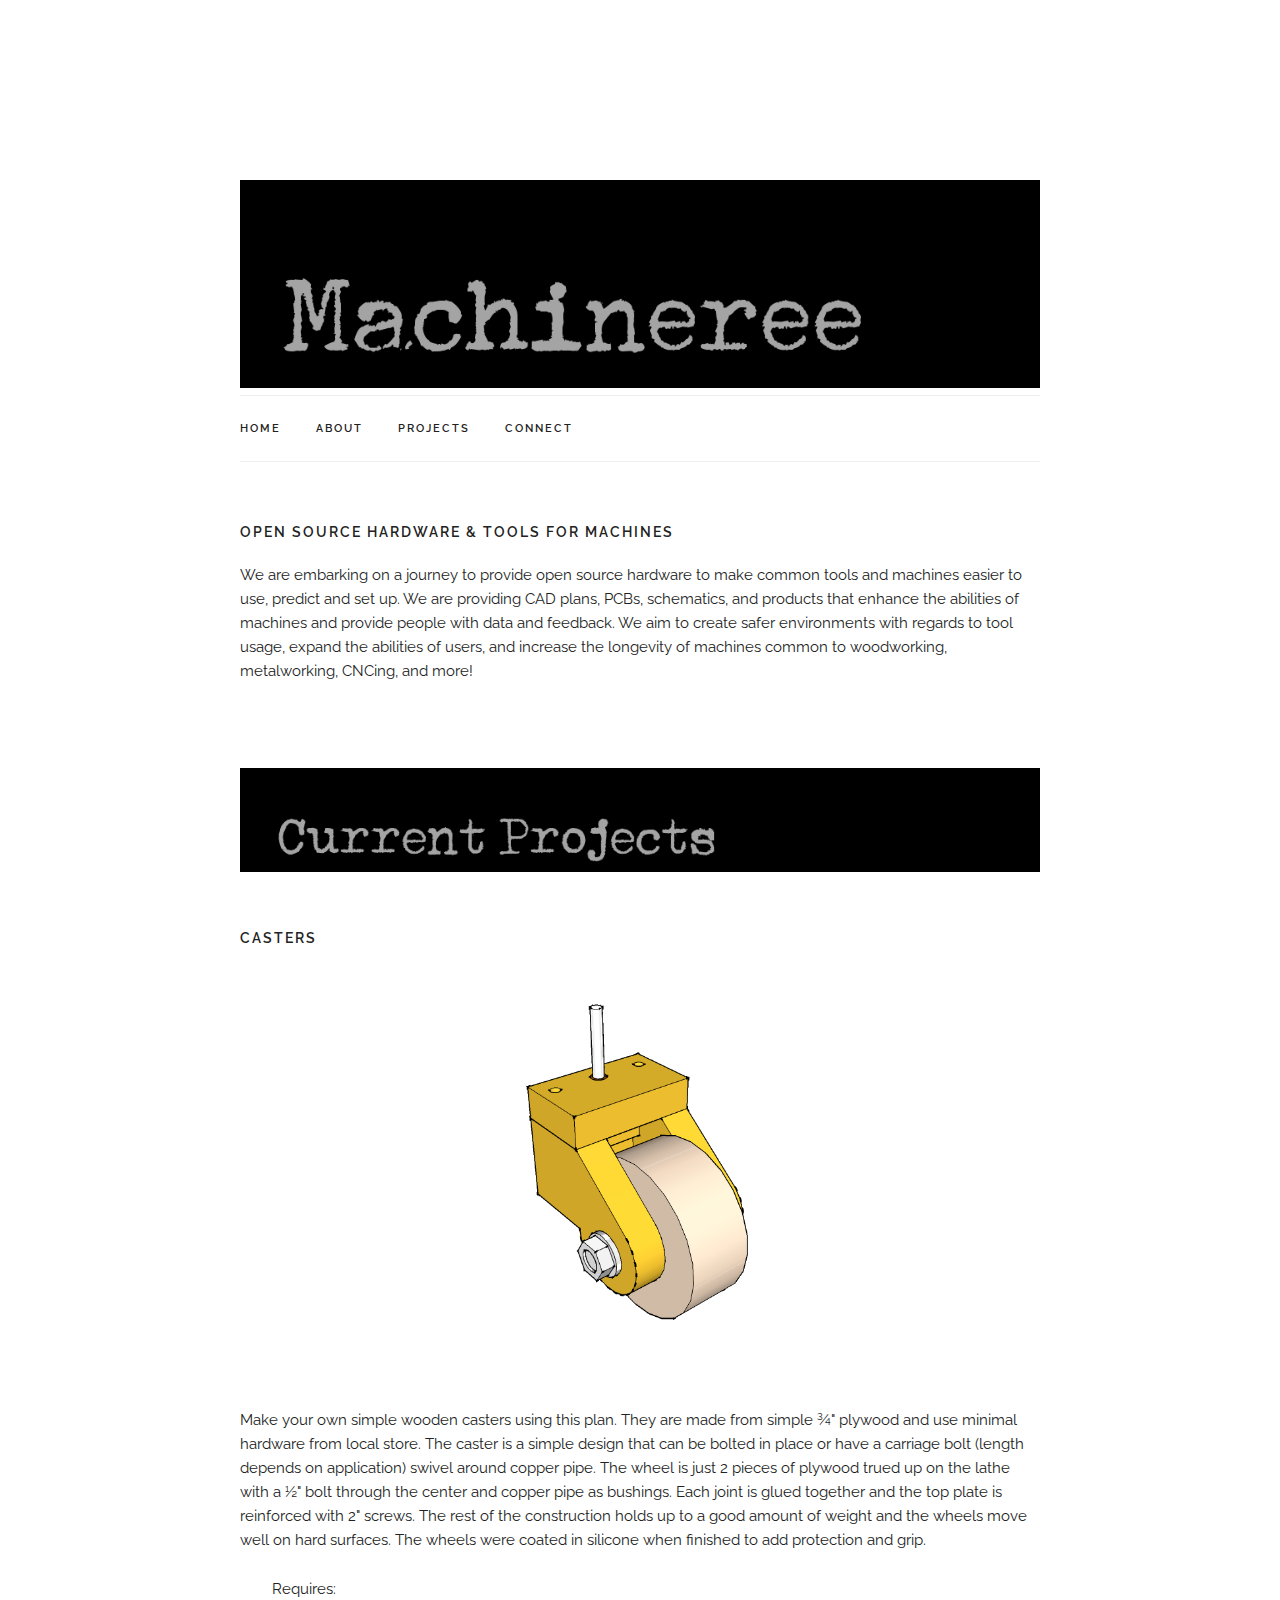
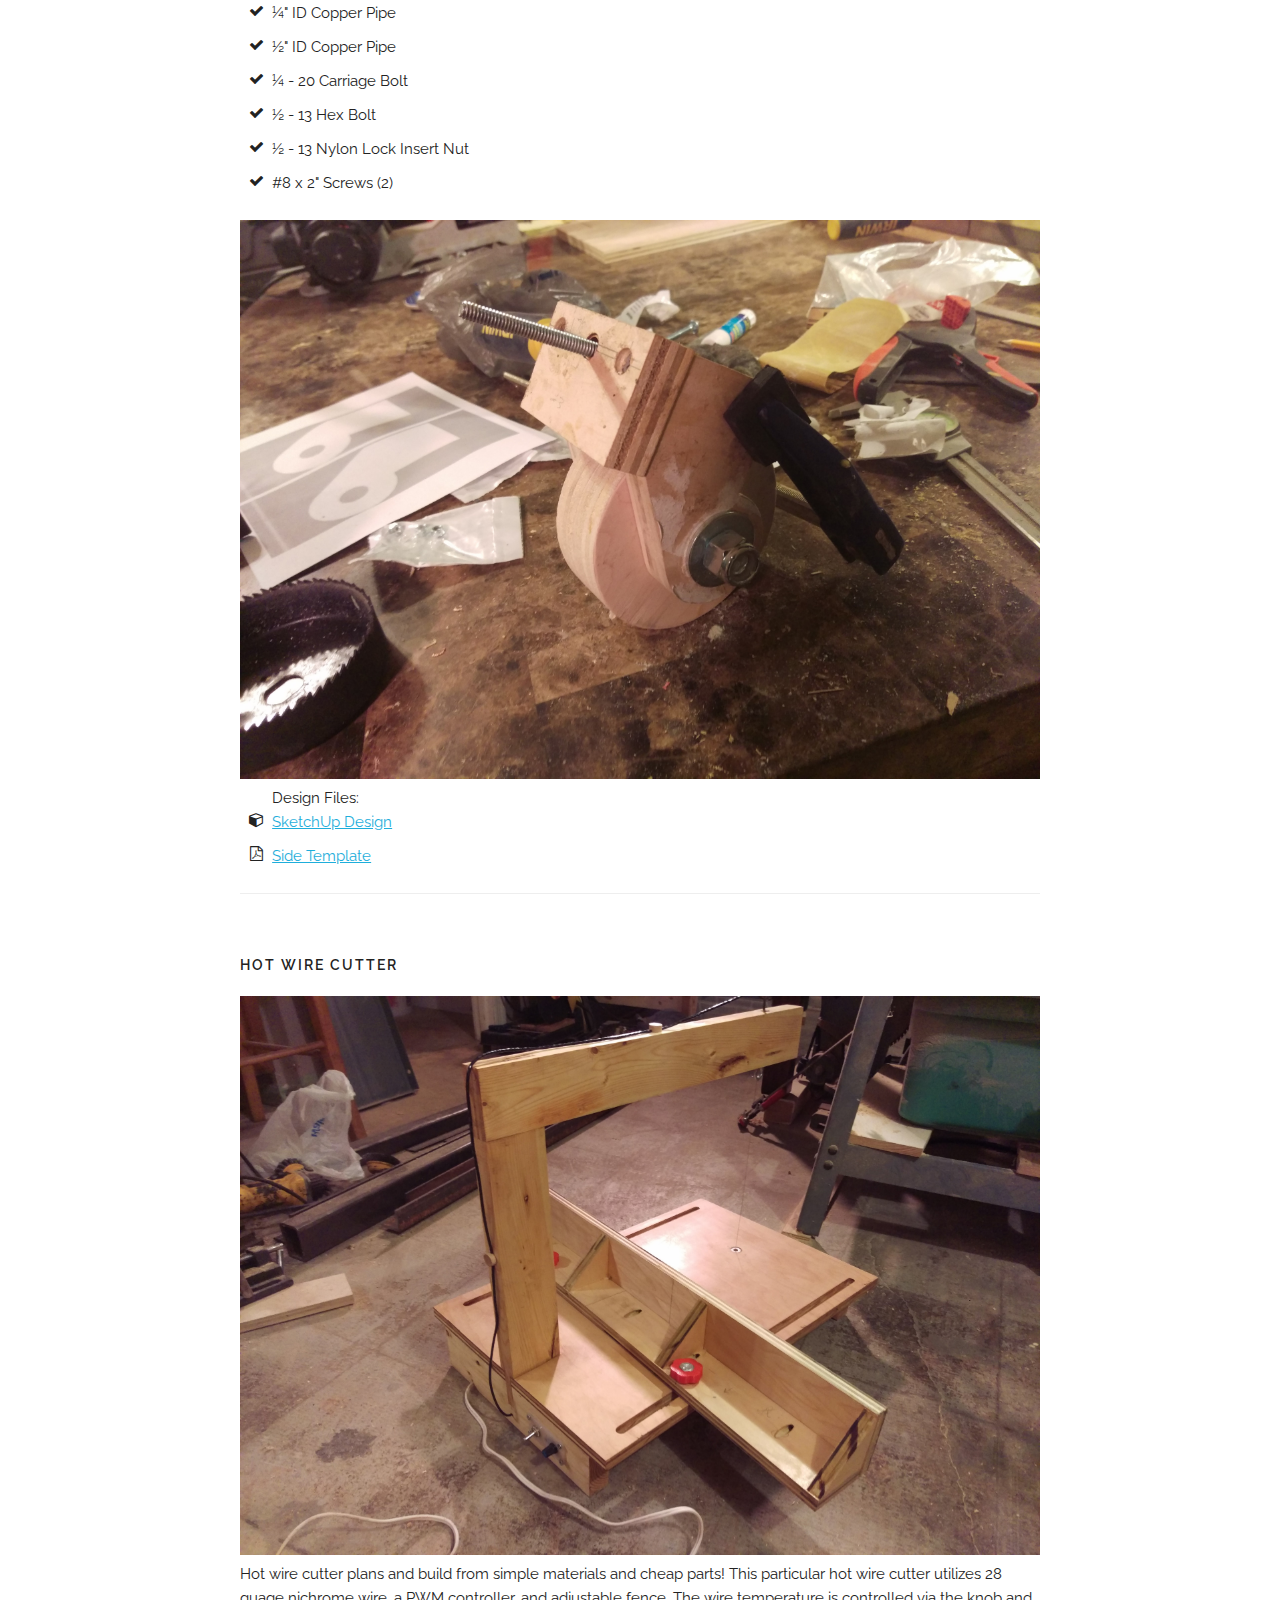
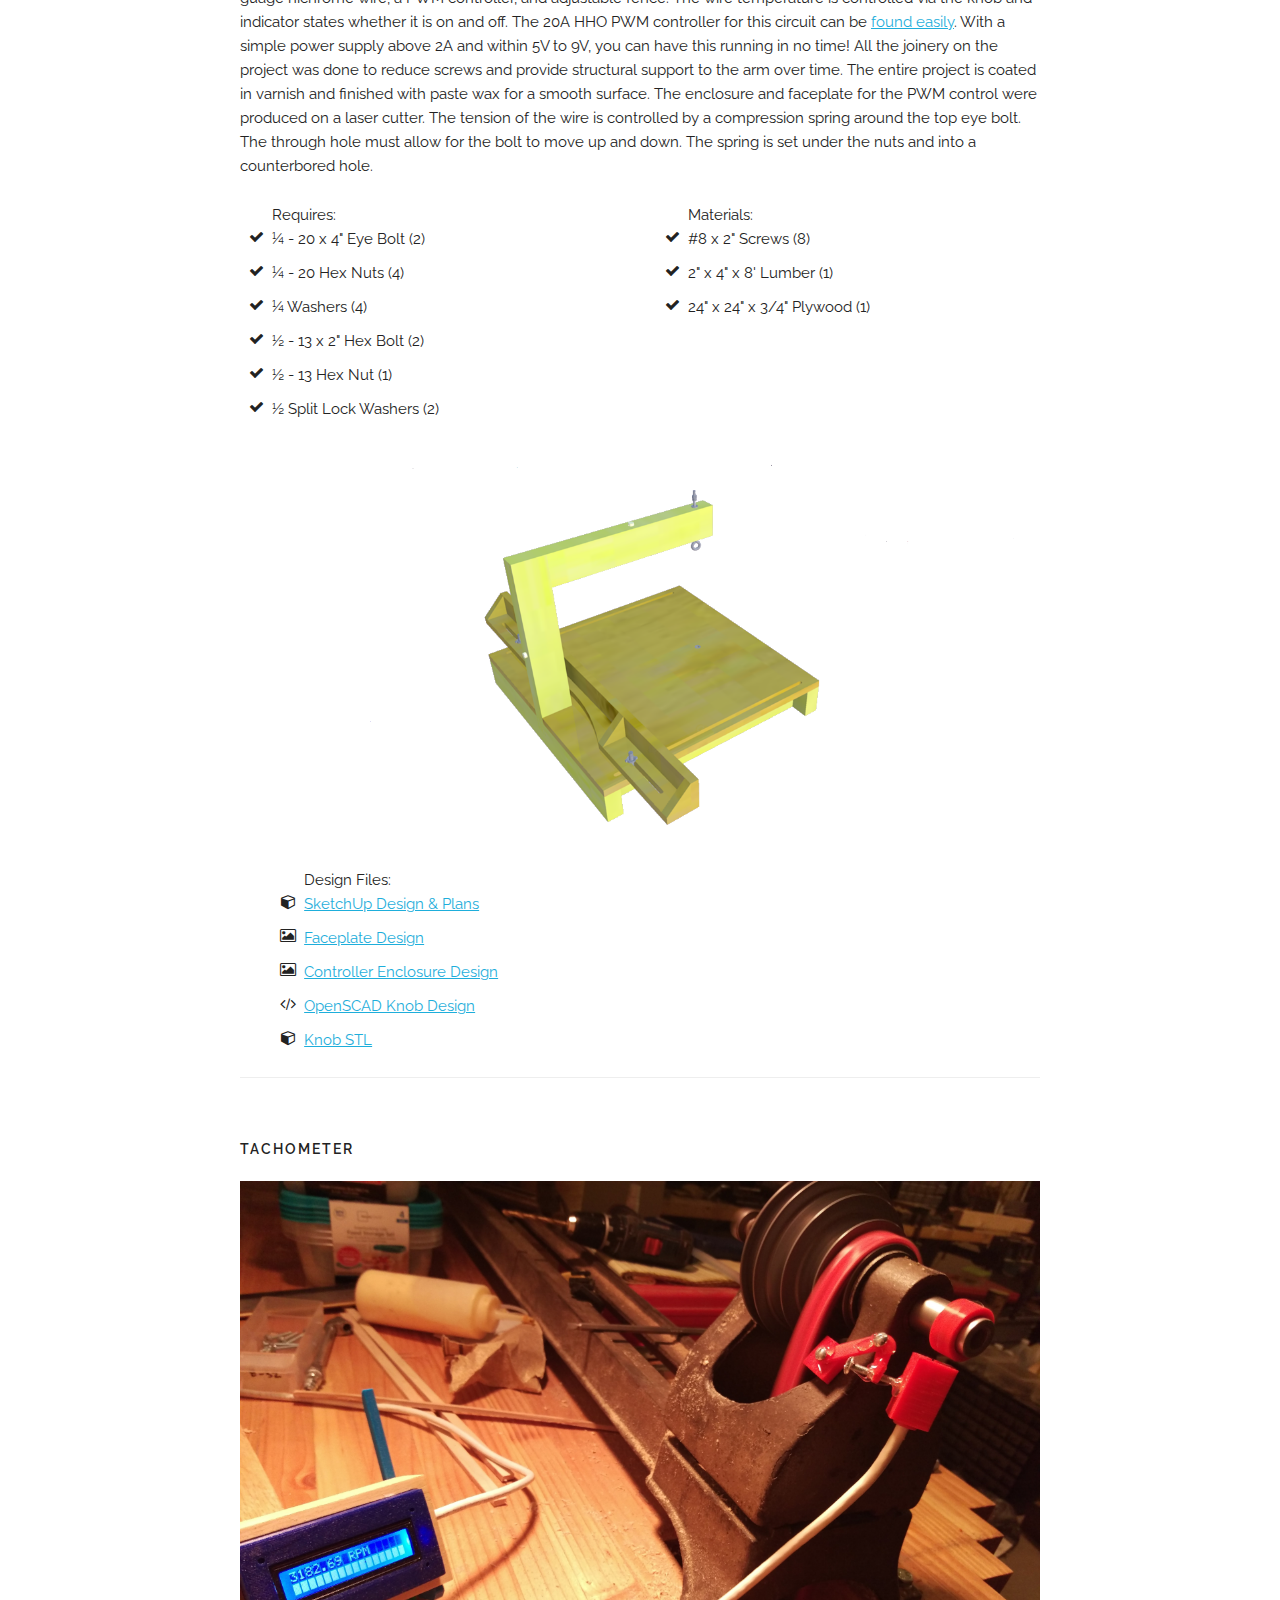
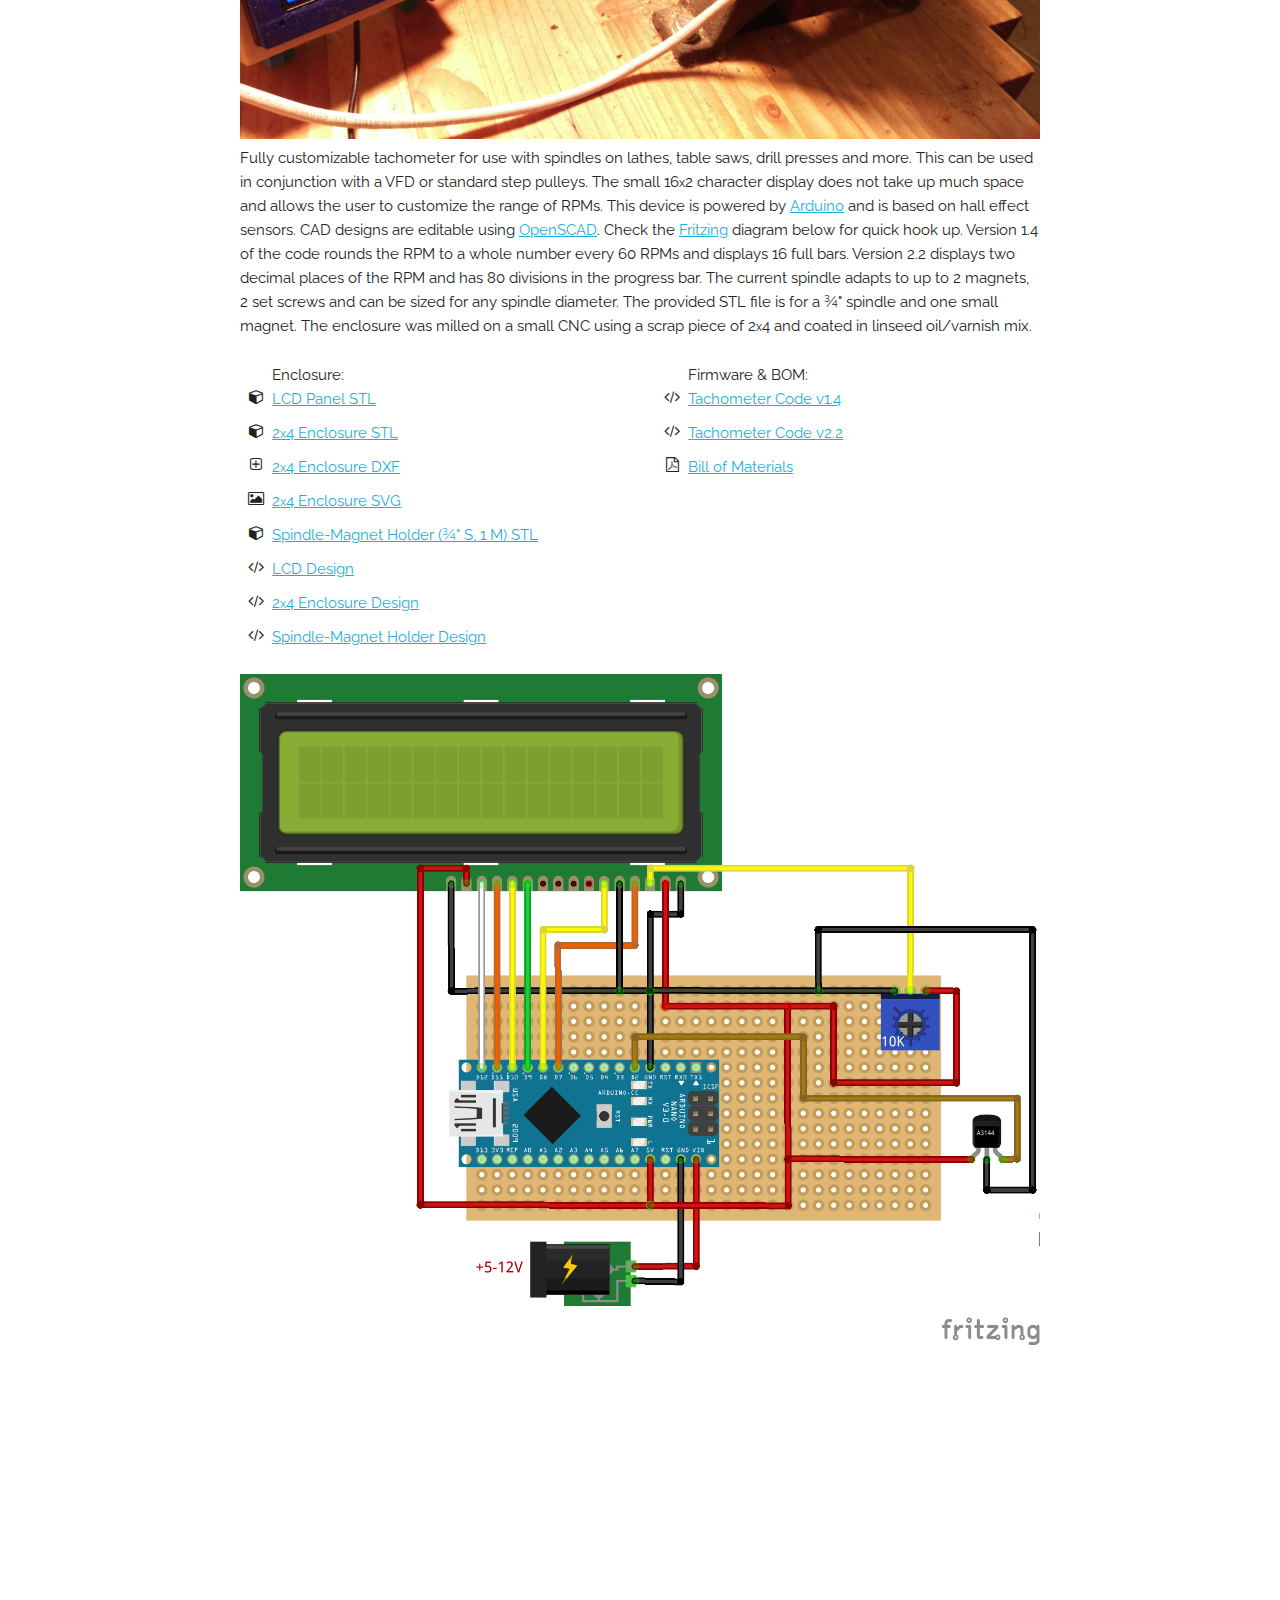
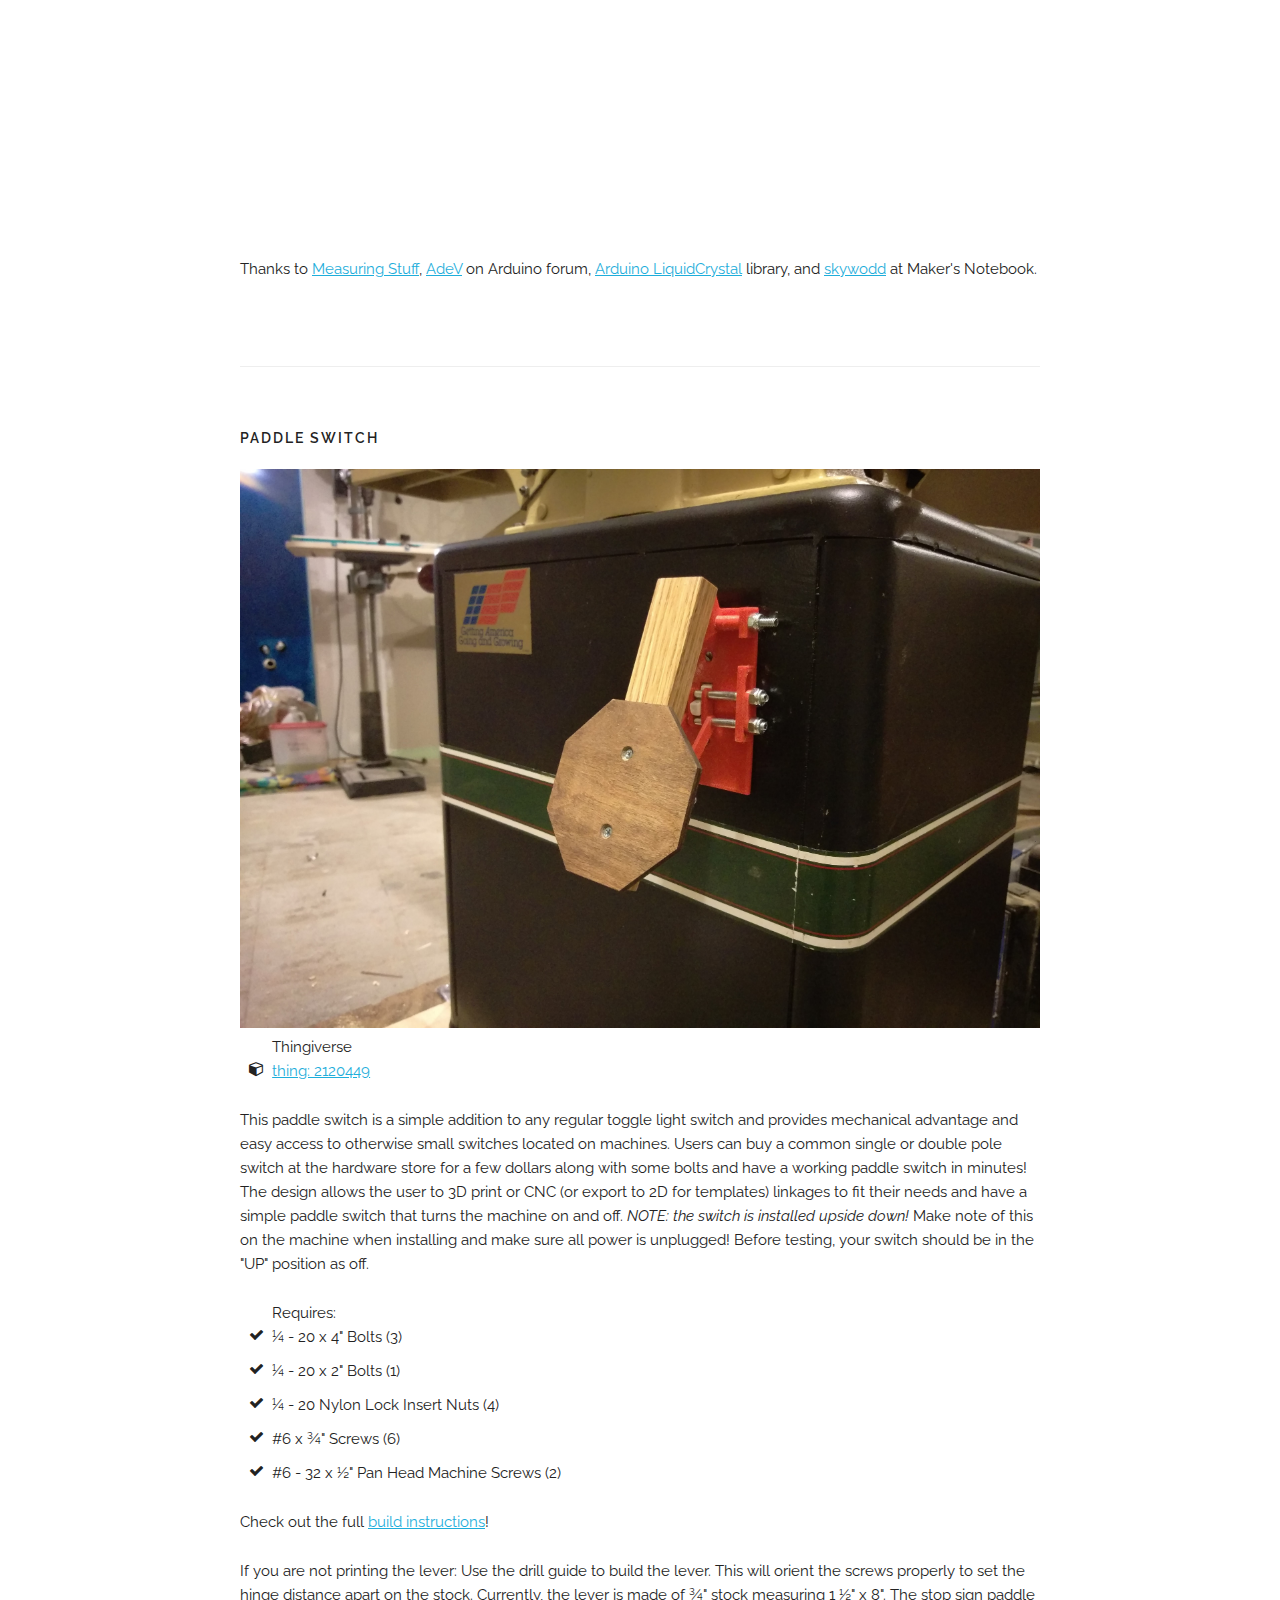
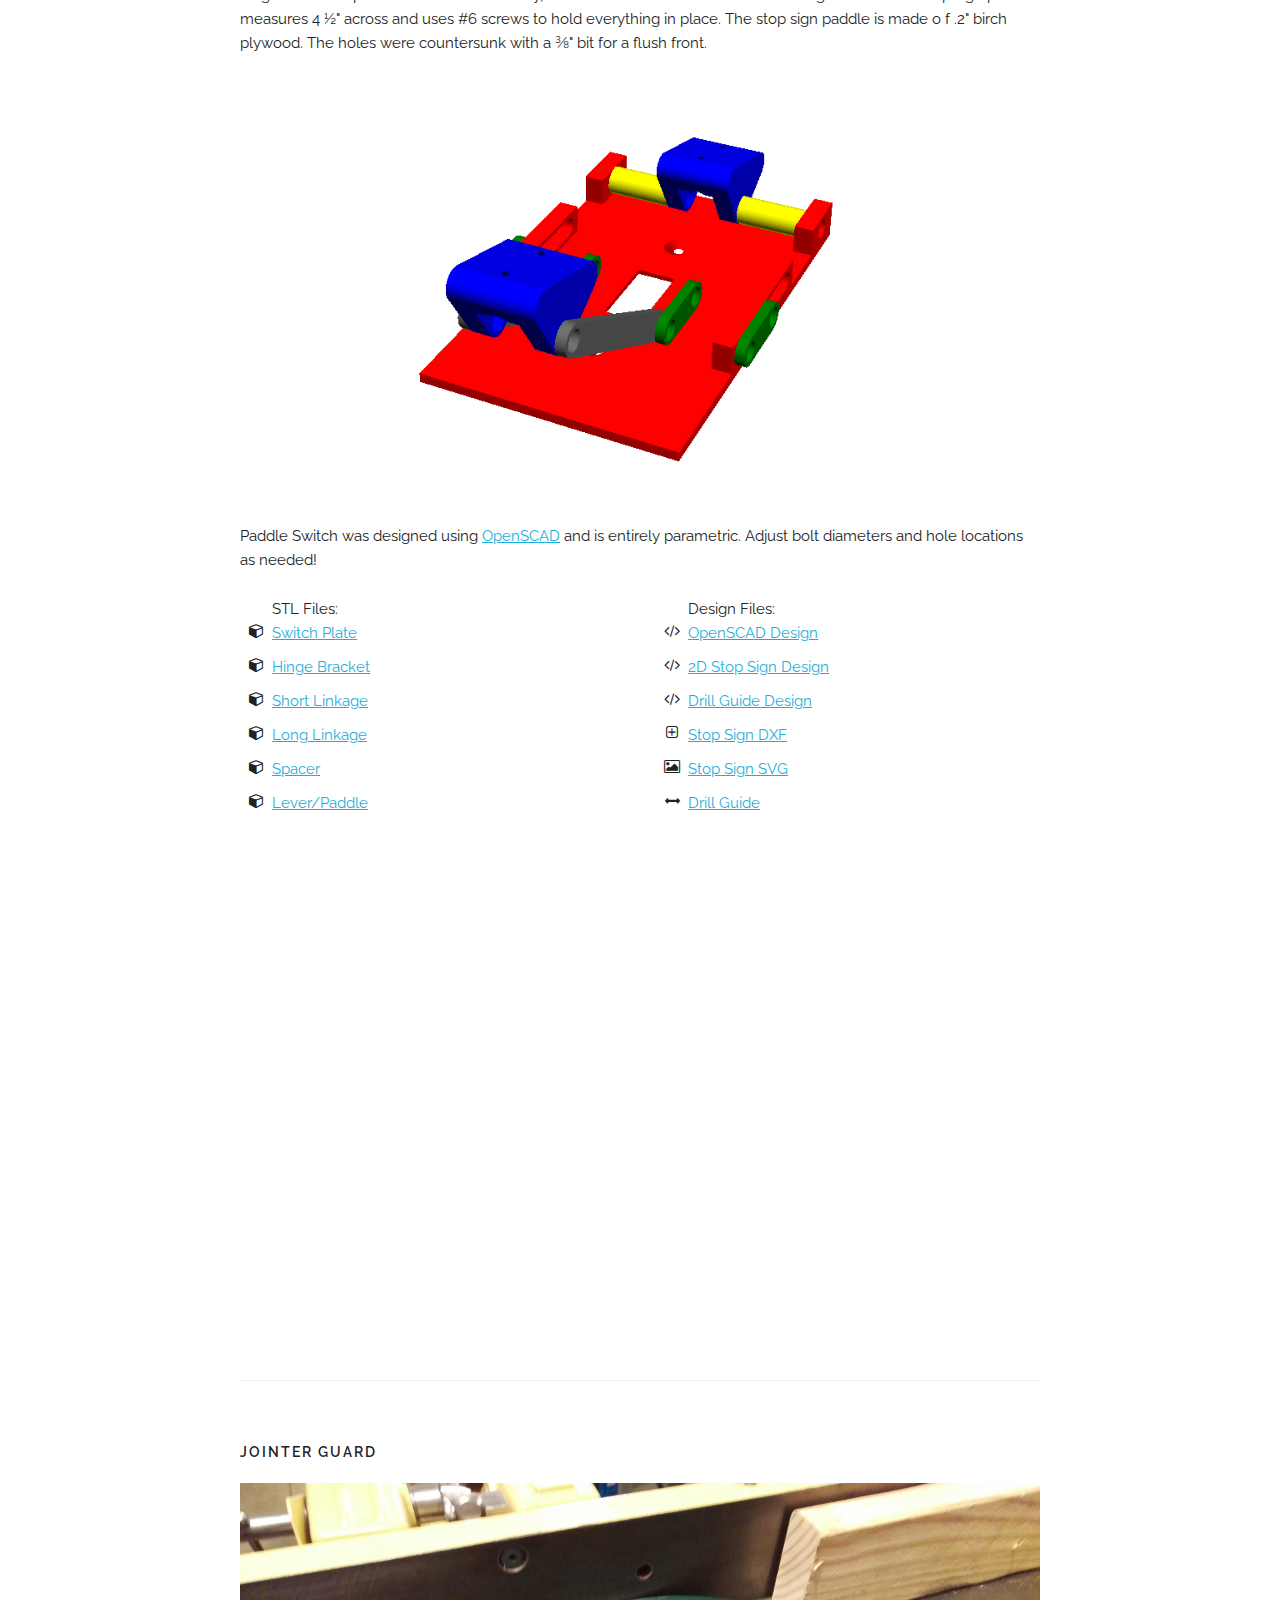
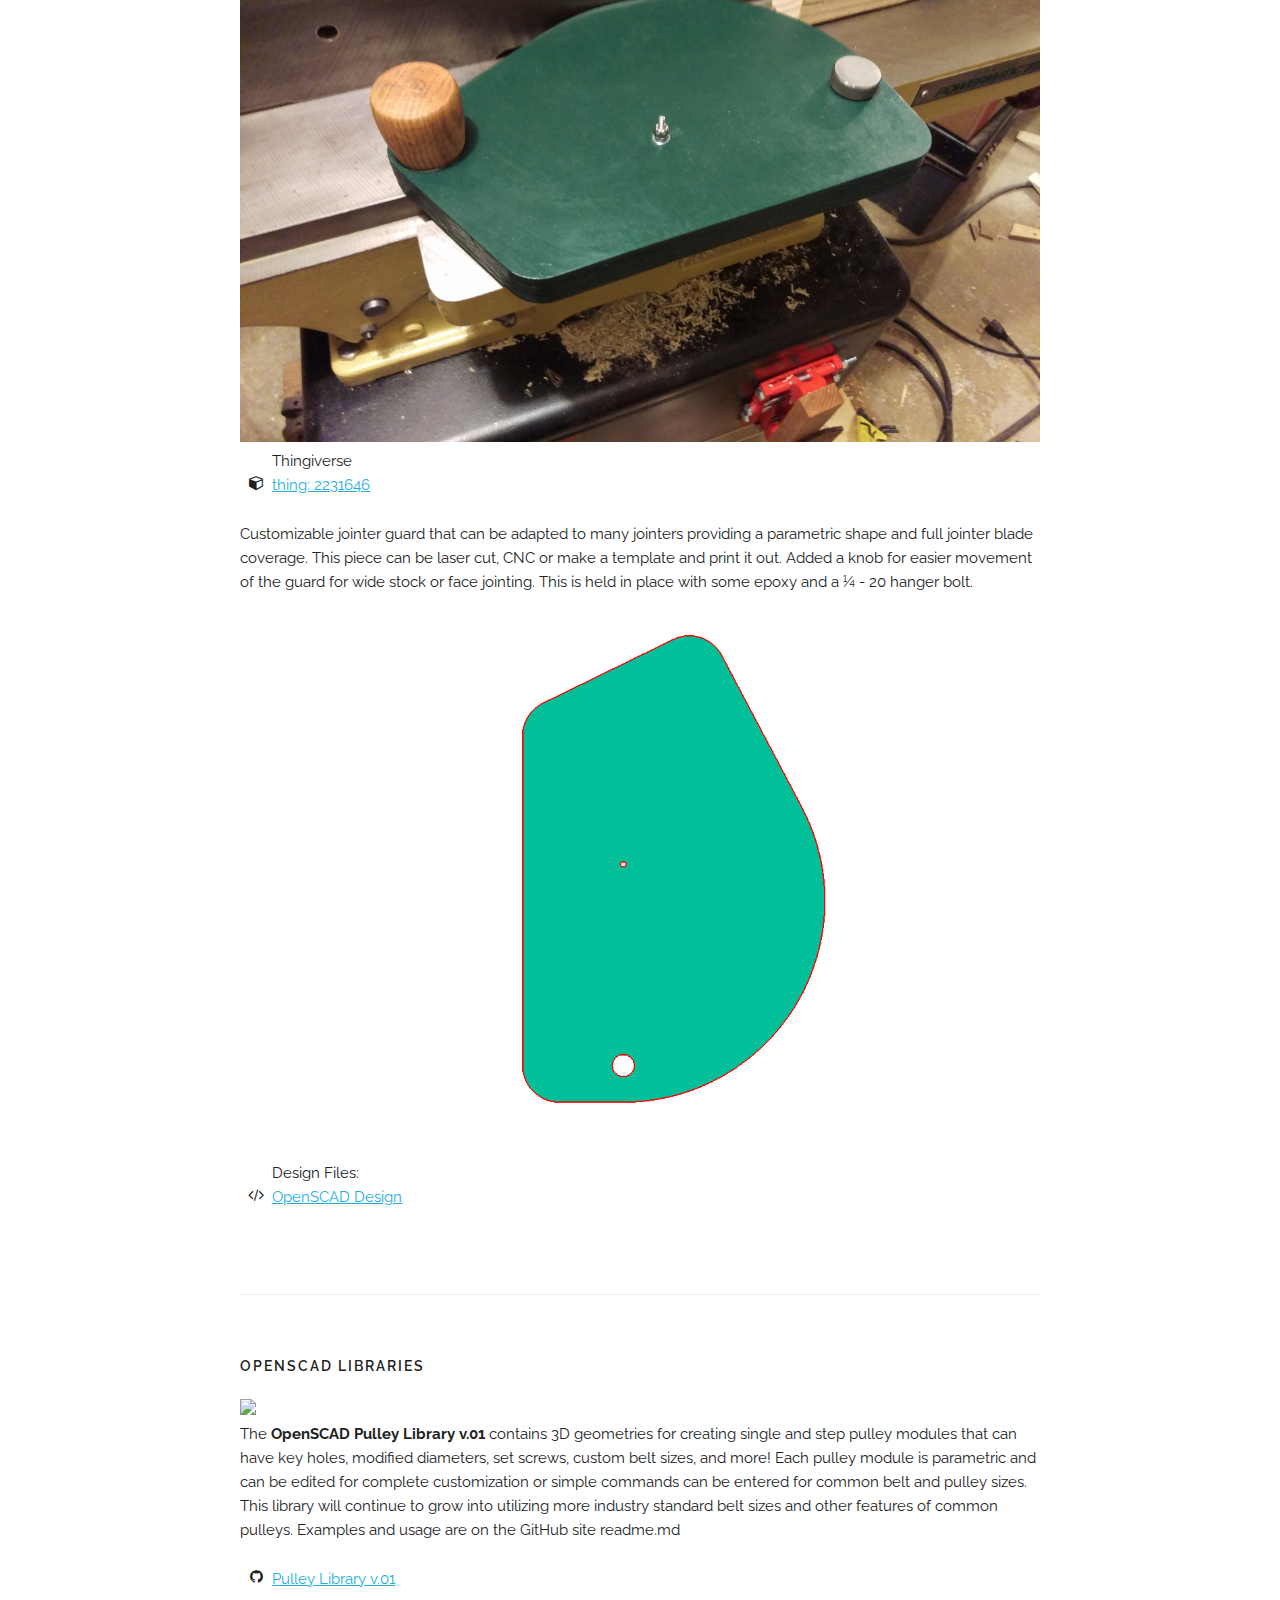
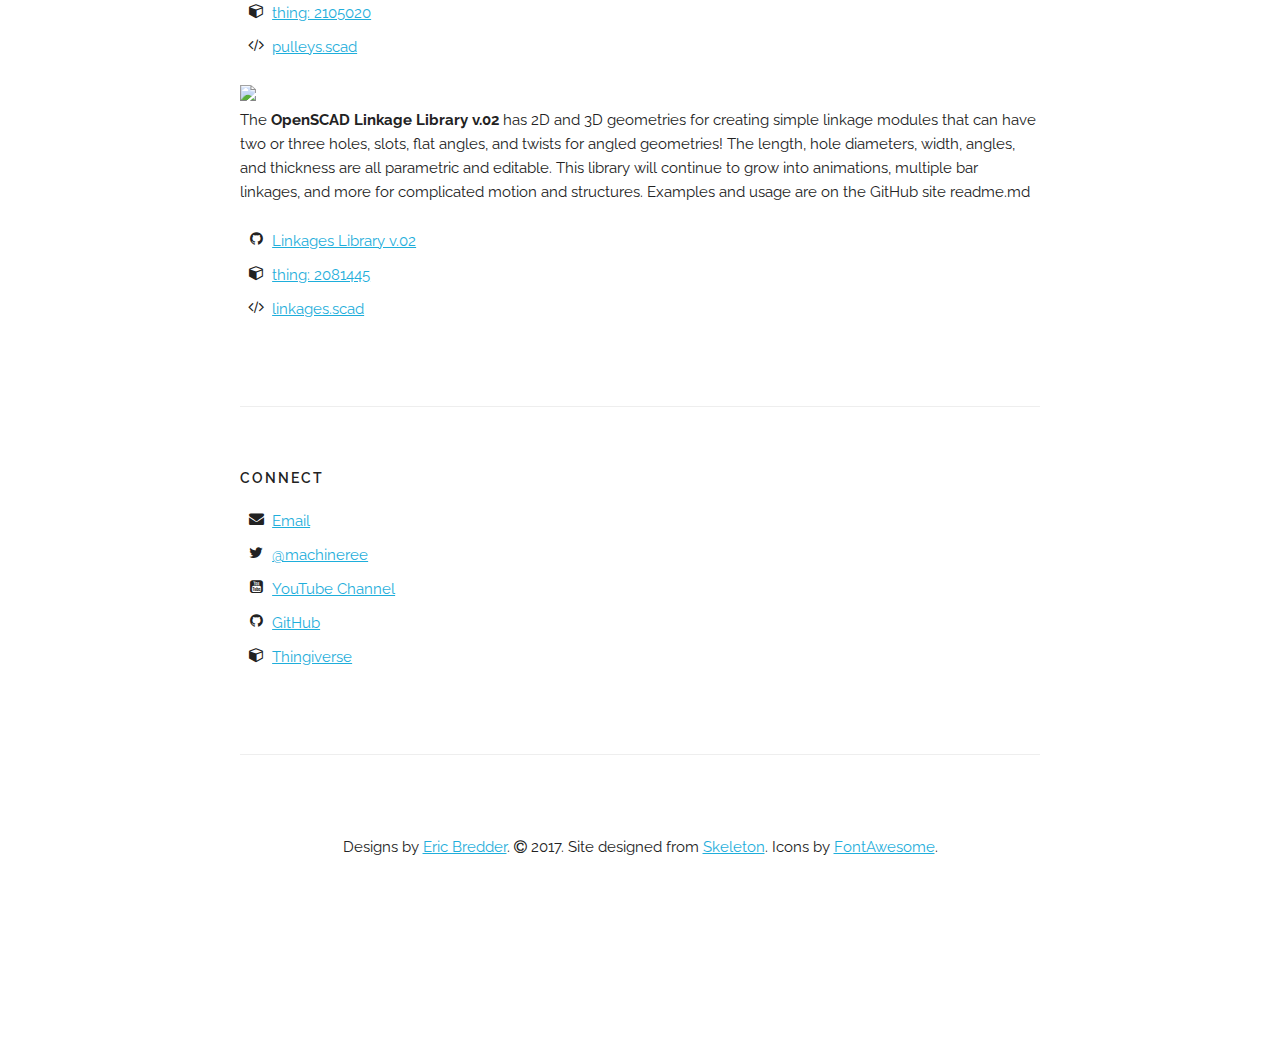
==== commit 98ffff22: "Update index.html" ====
--- a/index.html
+++ b/index.html
@@ -270,7 +270,7 @@
         <p>Check out the full <a href="paddleguide.html" target="_blank">build instructions</a>!</p>
 
              <p>If you are not printing the lever: Use the drill guide to build the lever. This will orient the screws properly to set the hinge distance apart on the stock. Currently, the lever is made of &frac34;" stock measuring 1 &frac12;" x 8". The stop sign paddle measures 4 &frac12;" across and uses #6 screws to hold everything in place. The stop sign paddle is made o f .2" birch plywood. The holes were countersunk with a &#8540;" bit for a flush front.</p>
-                <img class="u-max-full-width" src="projects/PaddleSwitch/animateassembly.gif">
+                <img class="u-max-full-width" src="projects/PaddleSwitch/animateassembly2.gif">
              <p>Paddle Switch was designed using <a href="http://www.openscad.org" target="_blank">OpenSCAD</a> and is entirely parametric. Adjust bolt diameters and hole locations as needed!</p>
 
              </div>
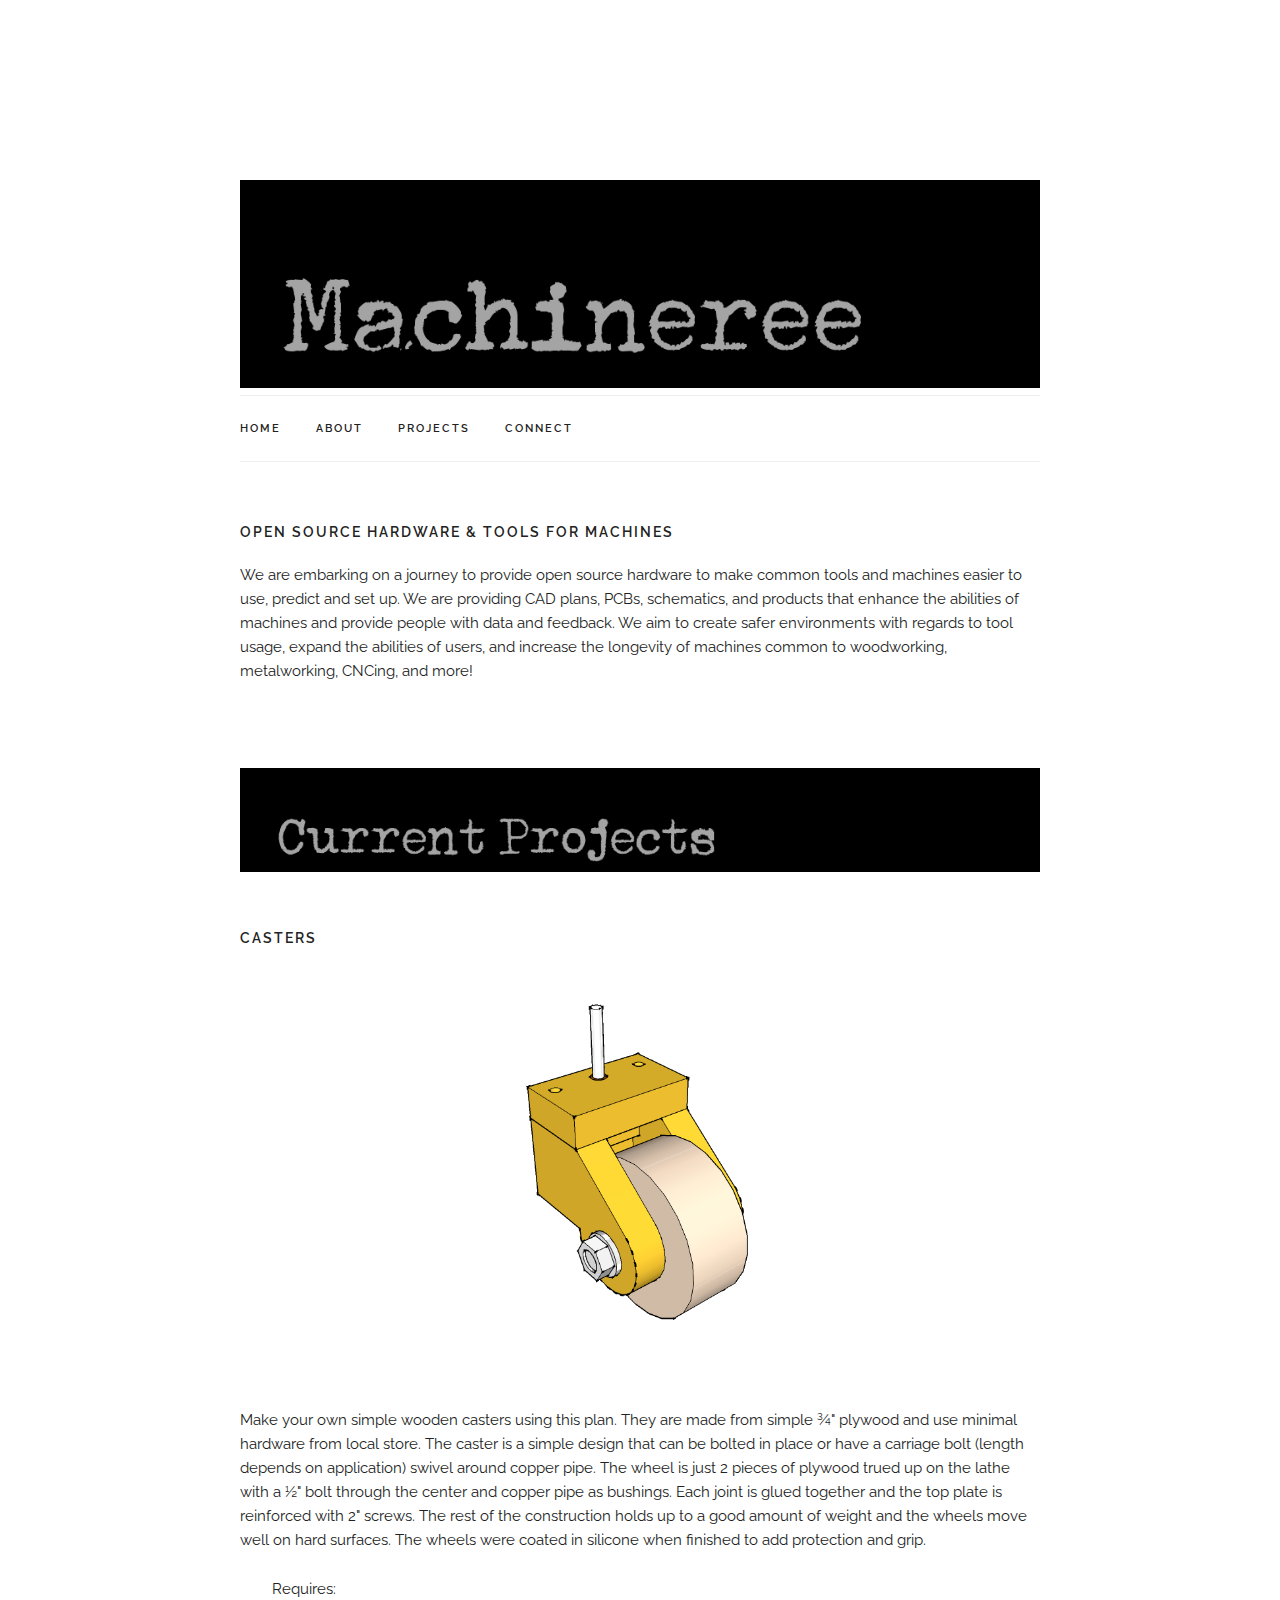
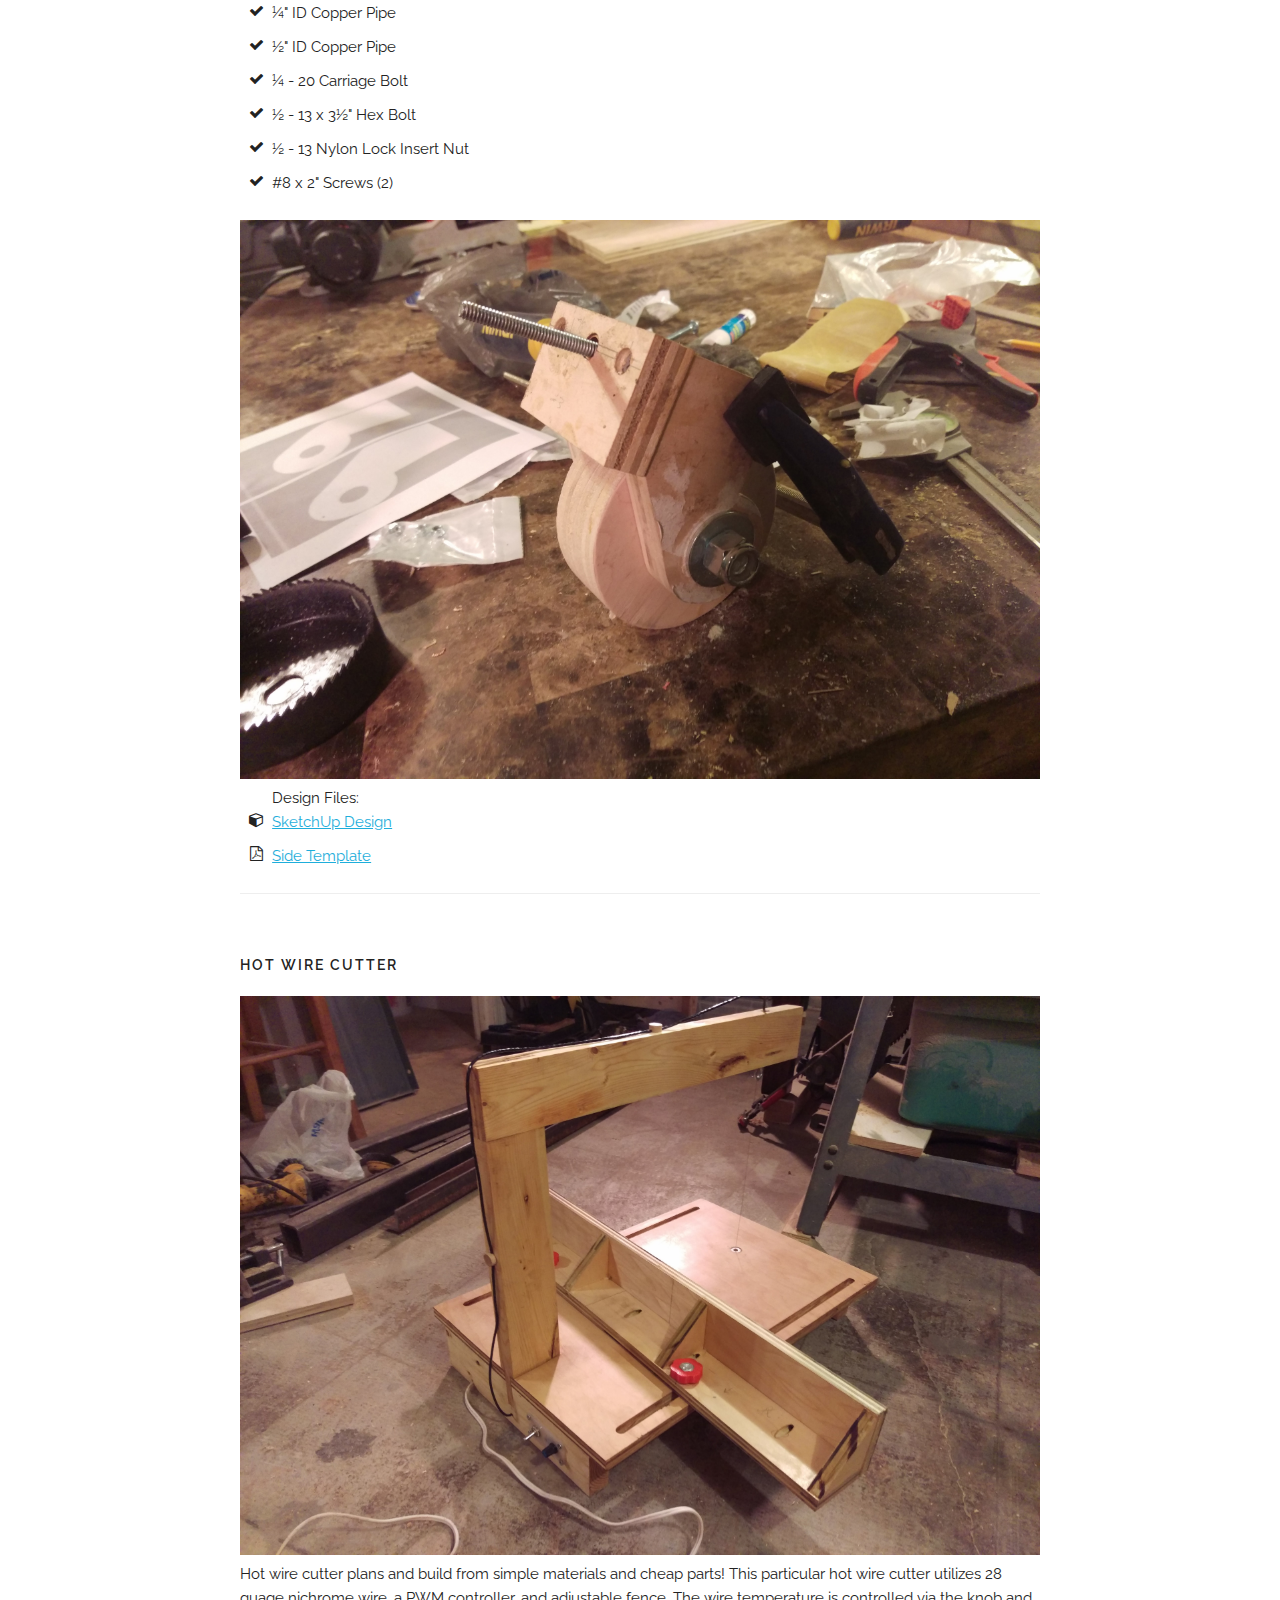
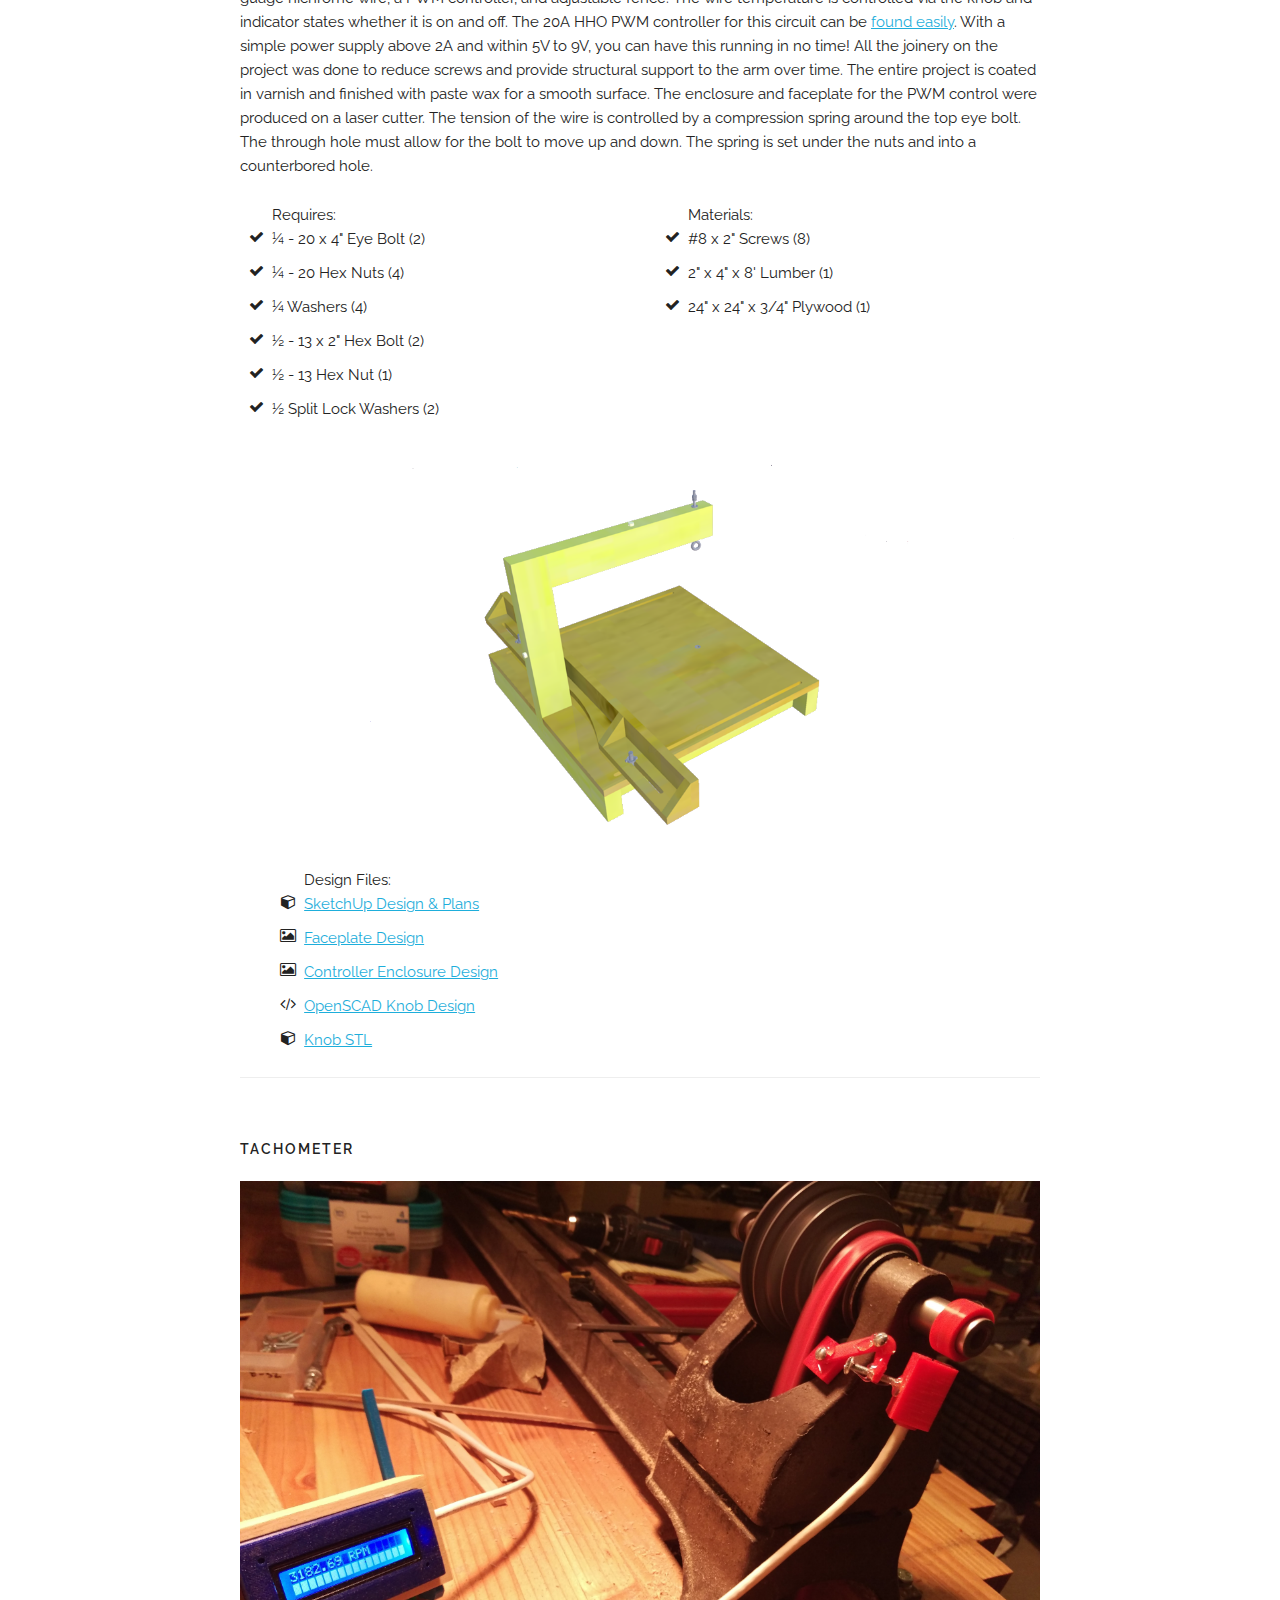
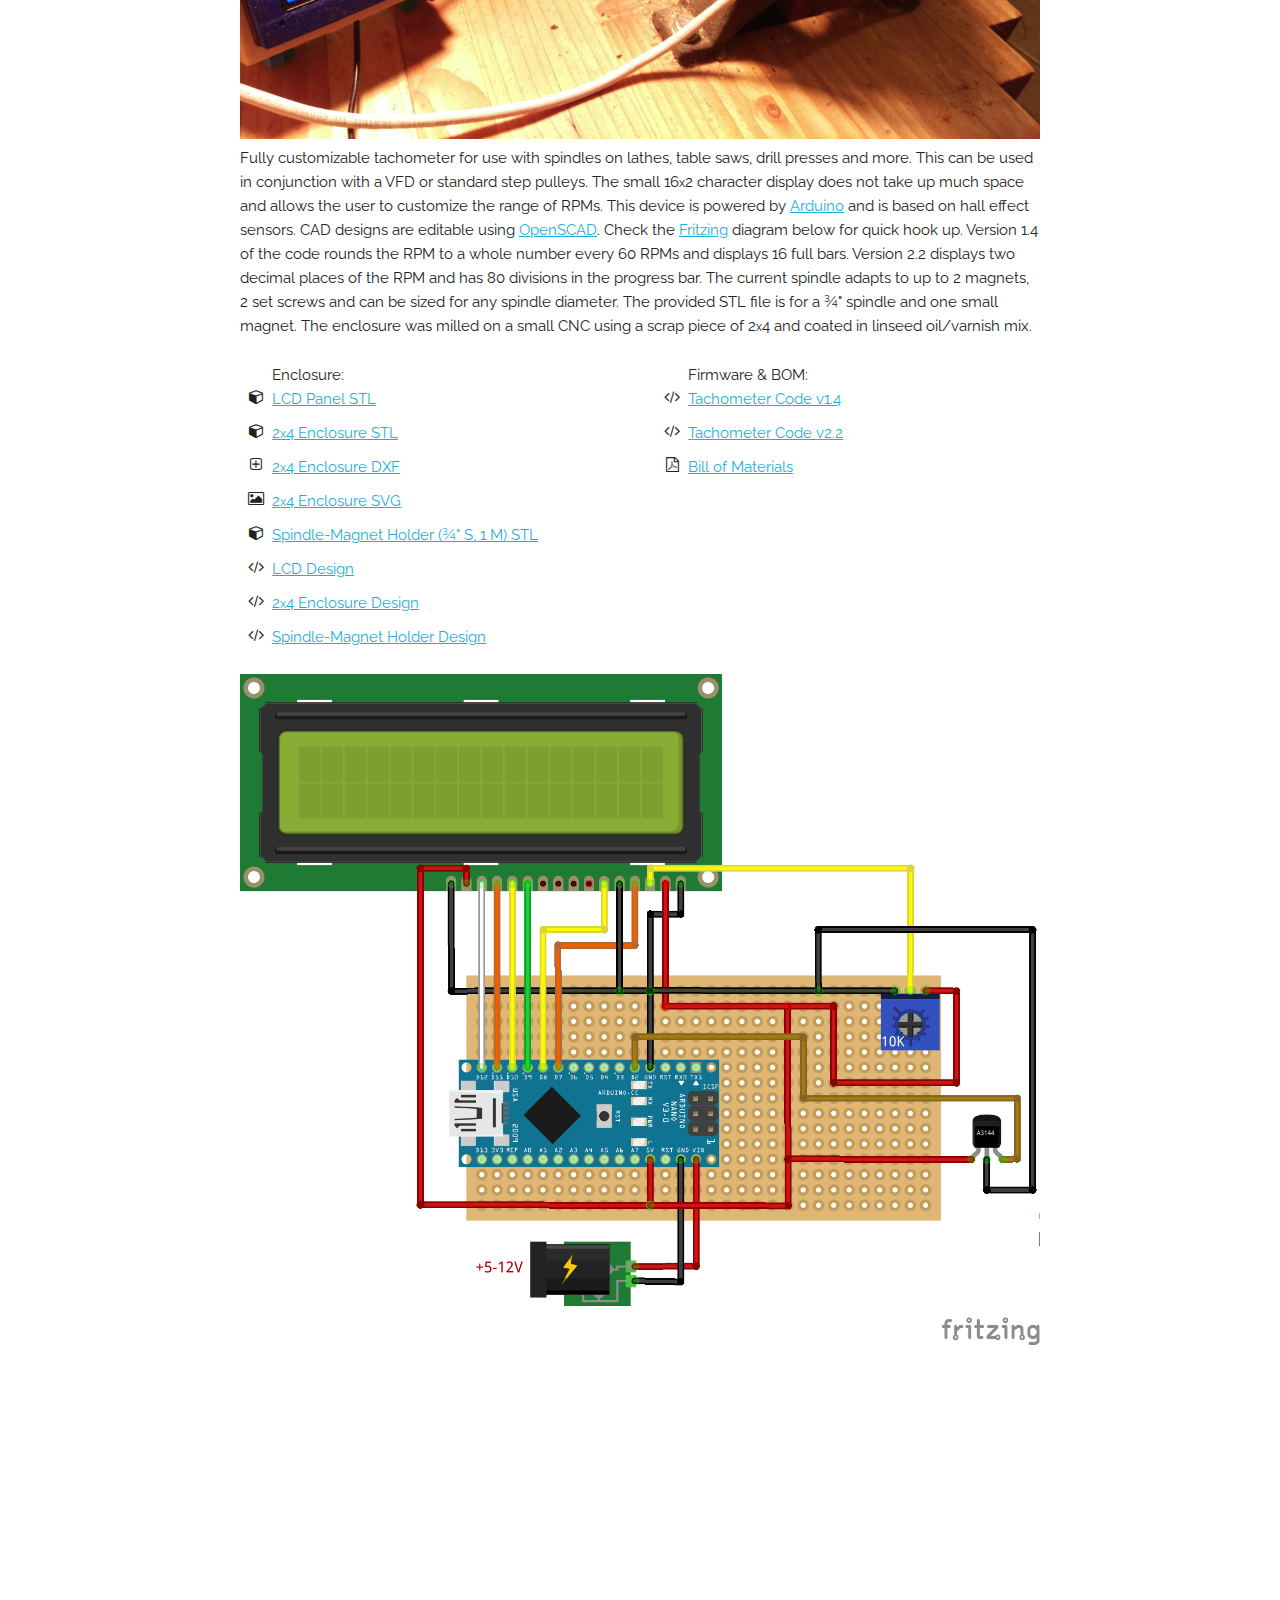
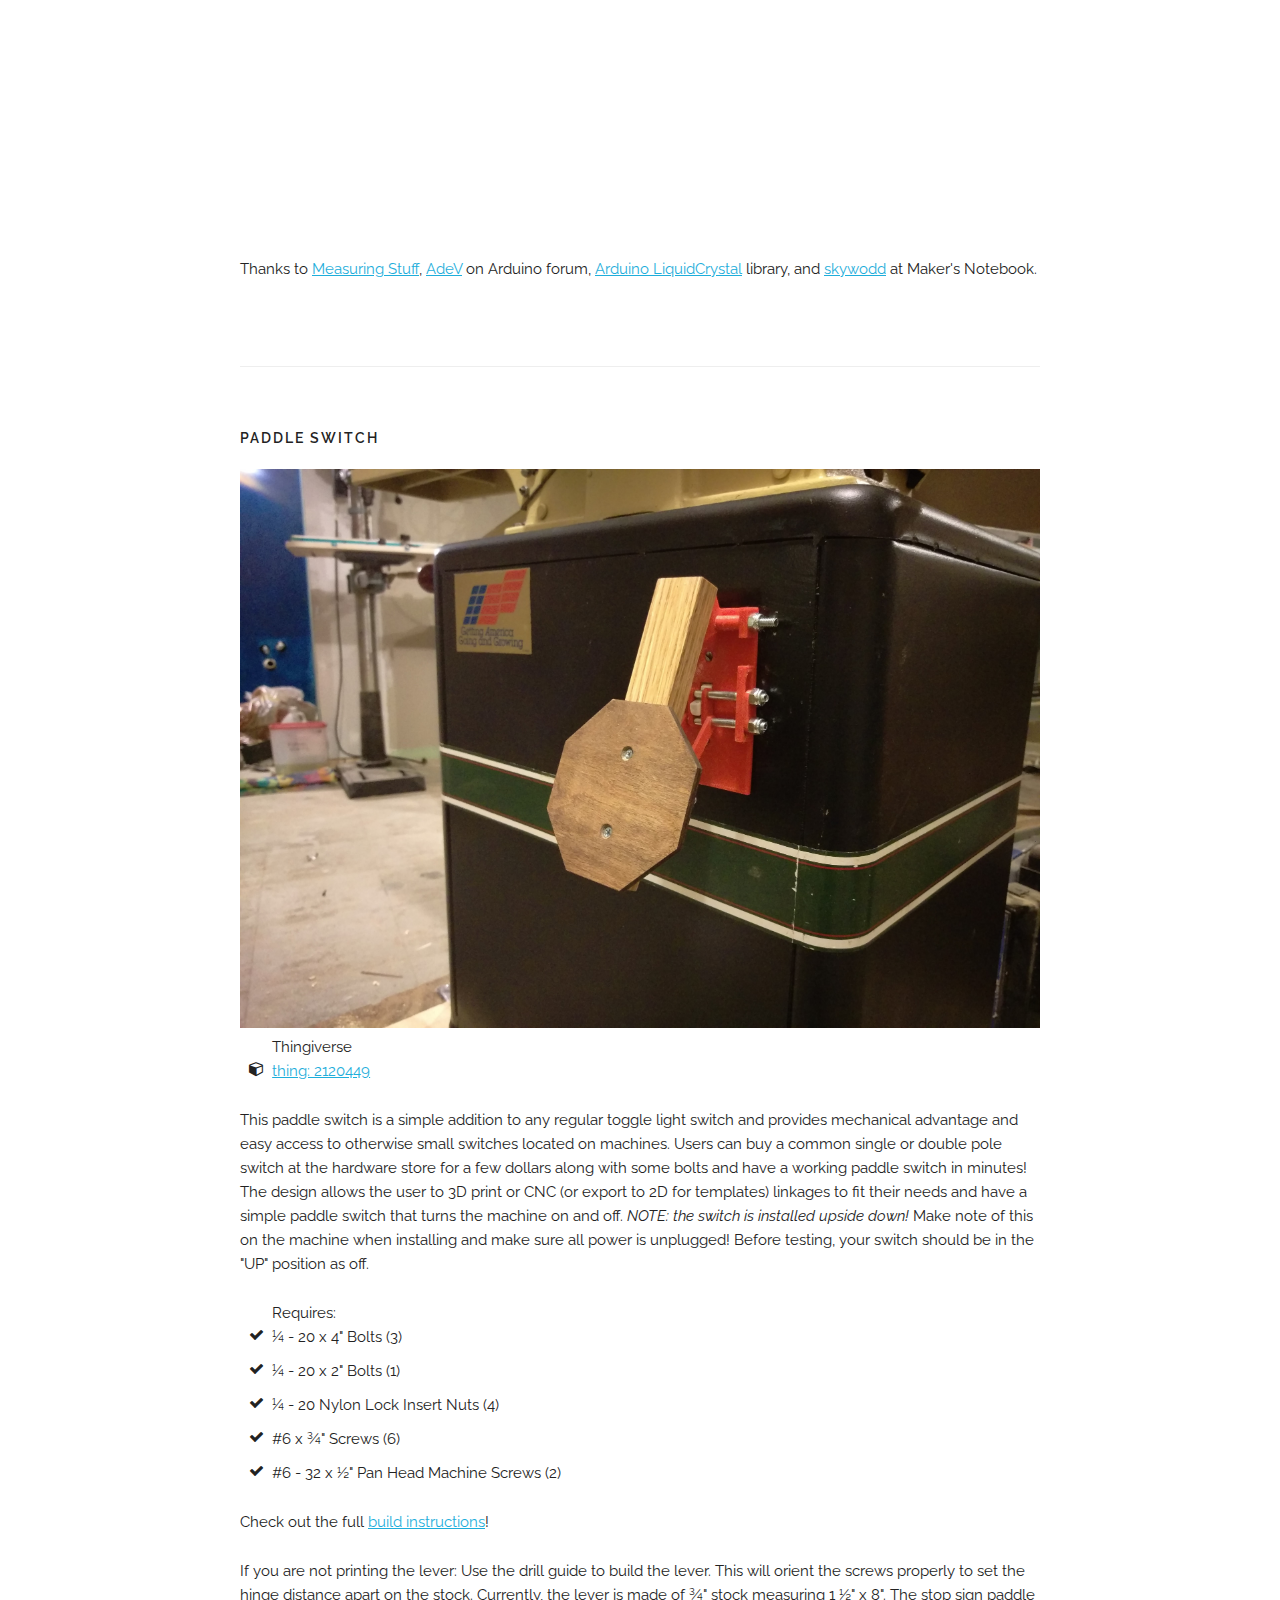
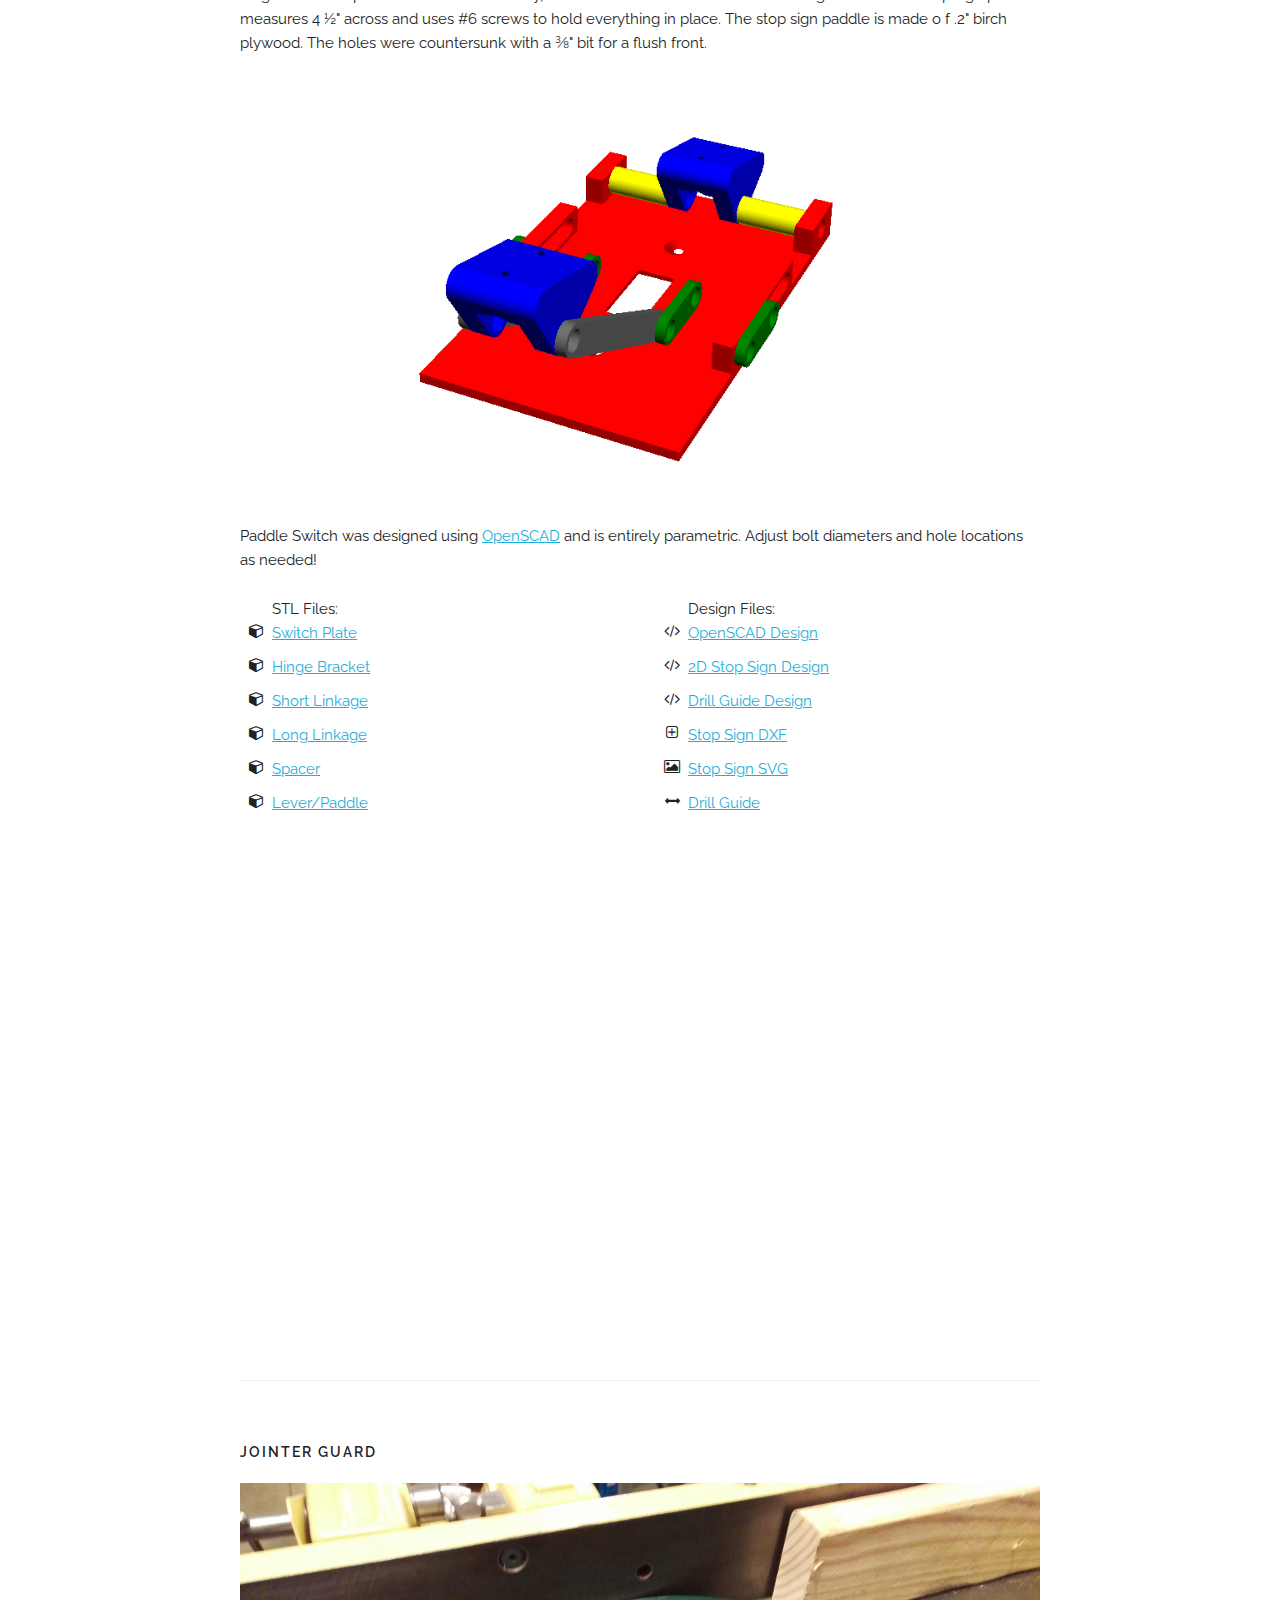
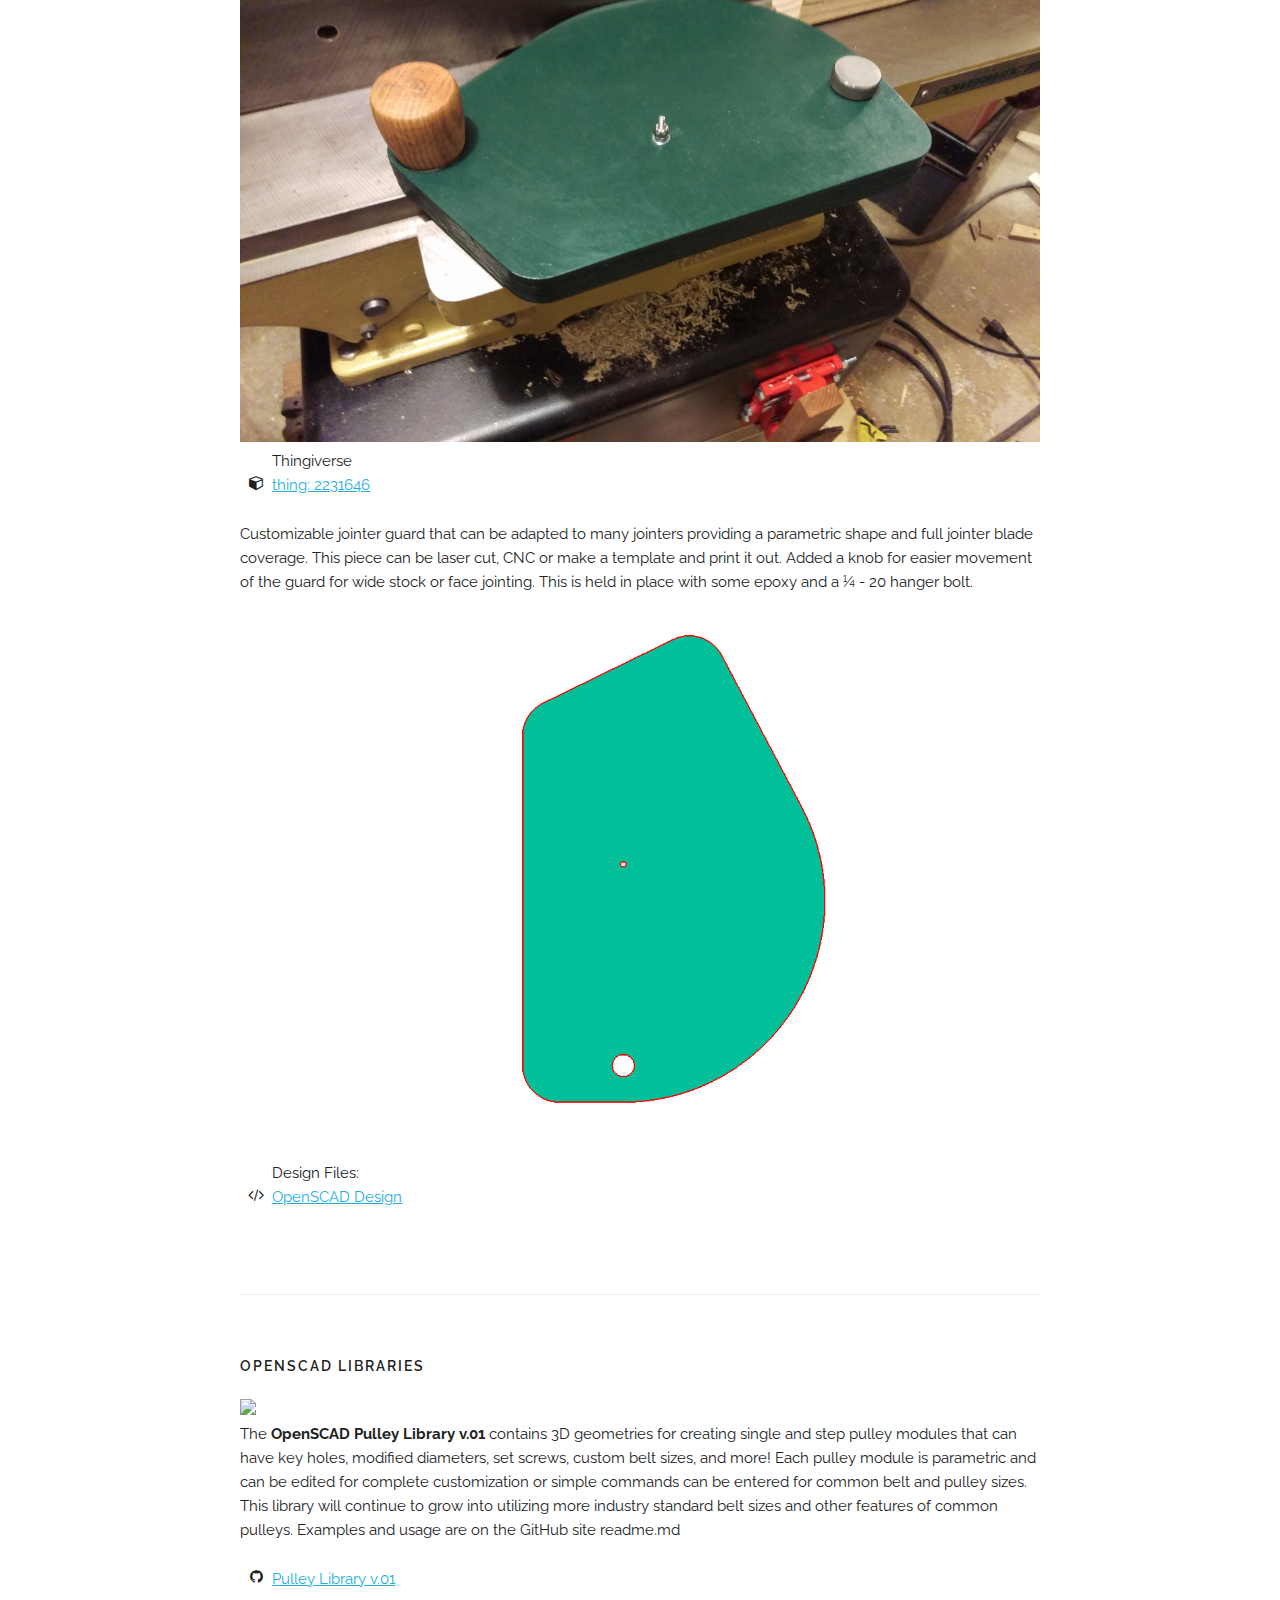
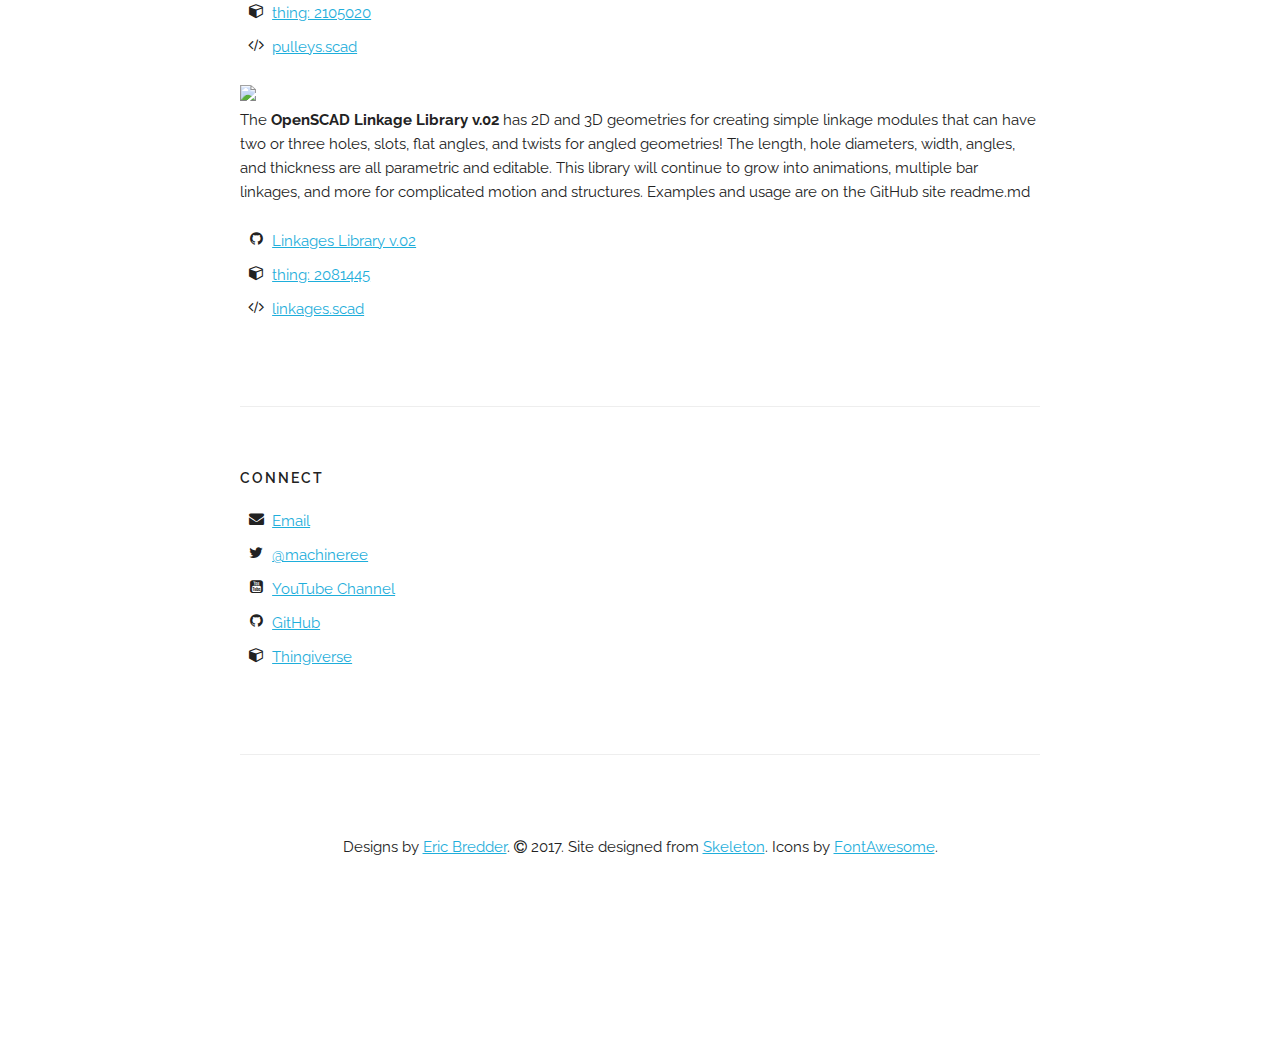
==== commit ac53f7e4: "Update index.html" ====
--- a/index.html
+++ b/index.html
@@ -131,7 +131,7 @@
                <li><i class="fa-li fa fa-check"></i>&frac14;" ID Copper Pipe</li>
                <li><i class="fa-li fa fa-check"></i>&frac12;" ID Copper Pipe</li>
                <li><i class="fa-li fa fa-check"></i>&frac14; - 20 Carriage Bolt</li>
-               <li><i class="fa-li fa fa-check"></i>&frac12; - 13 Hex Bolt</li>
+               <li><i class="fa-li fa fa-check"></i>&frac12; - 13 x 3&frac12;" Hex Bolt</li>
                <li><i class="fa-li fa fa-check"></i>&frac12; - 13 Nylon Lock Insert Nut</li>
                <li><i class="fa-li fa fa-check"></i>#8 x 2" Screws (2)</li>
             </ul>       
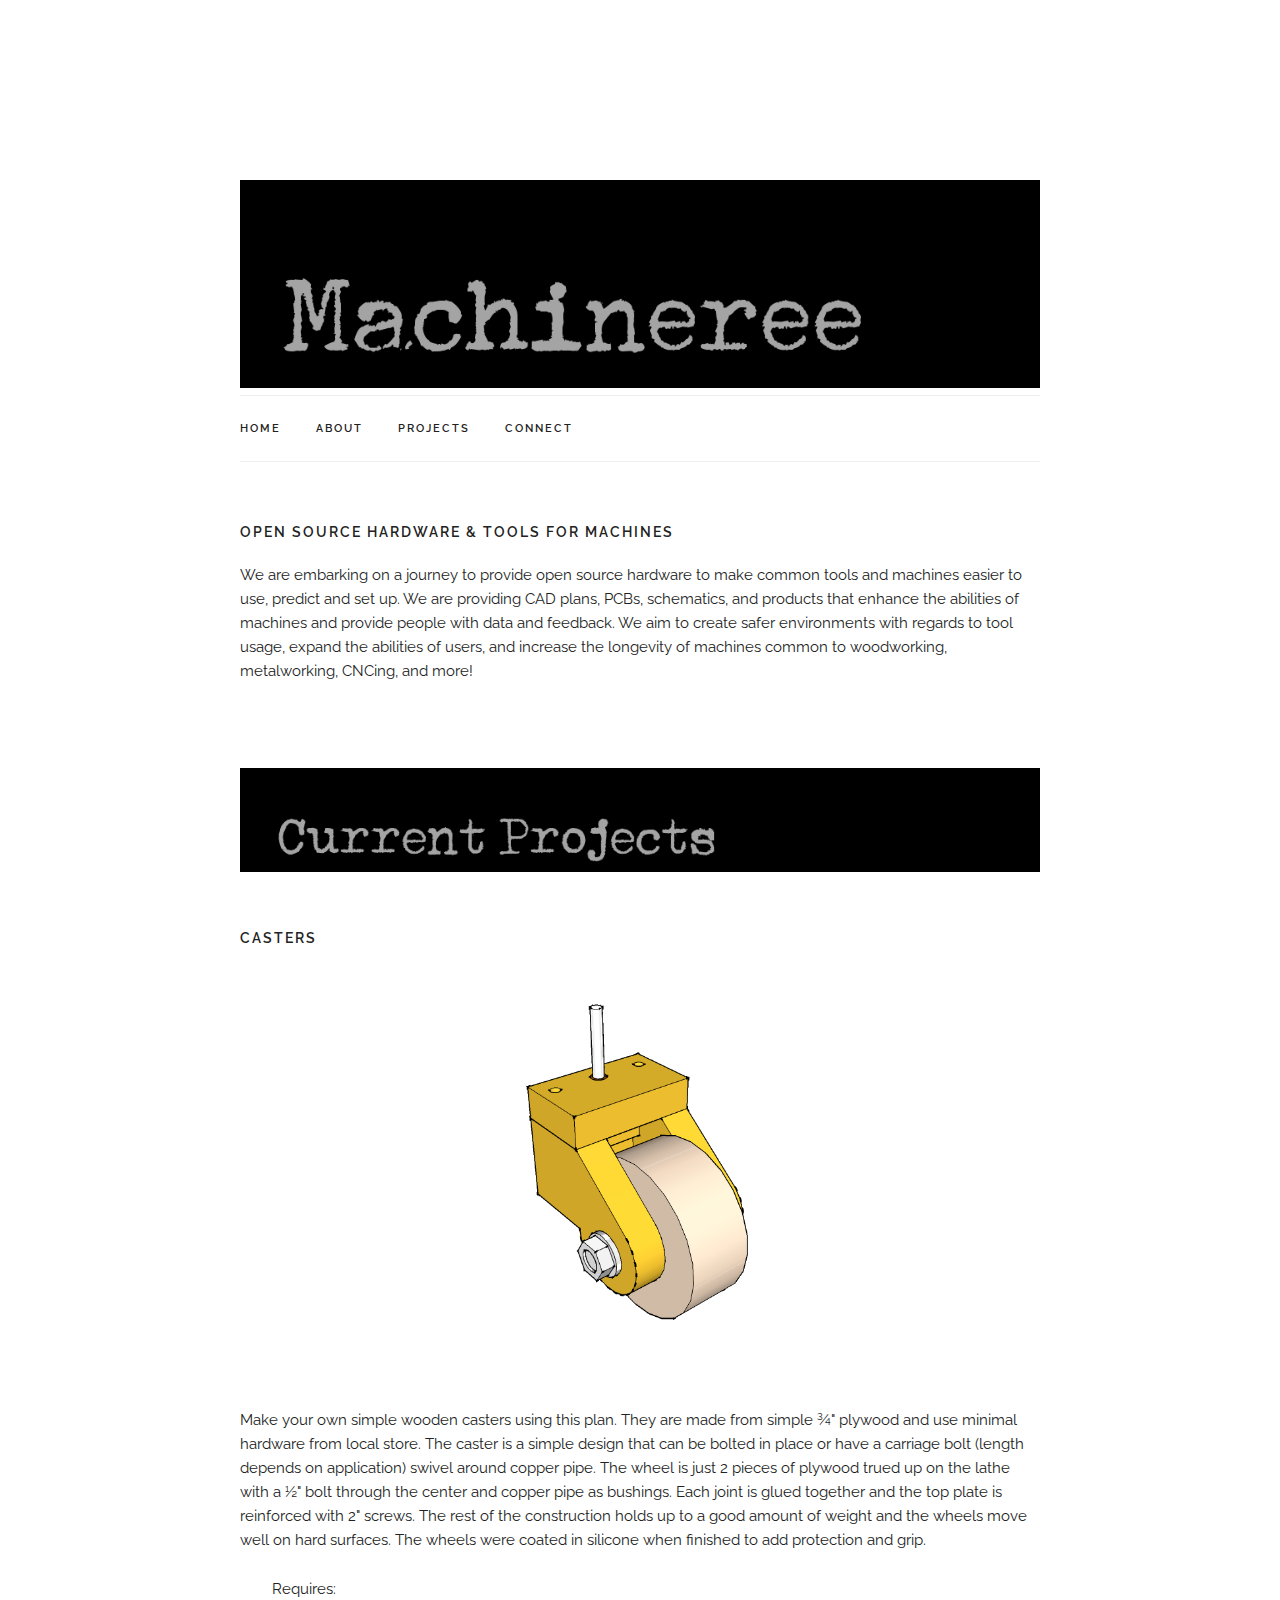
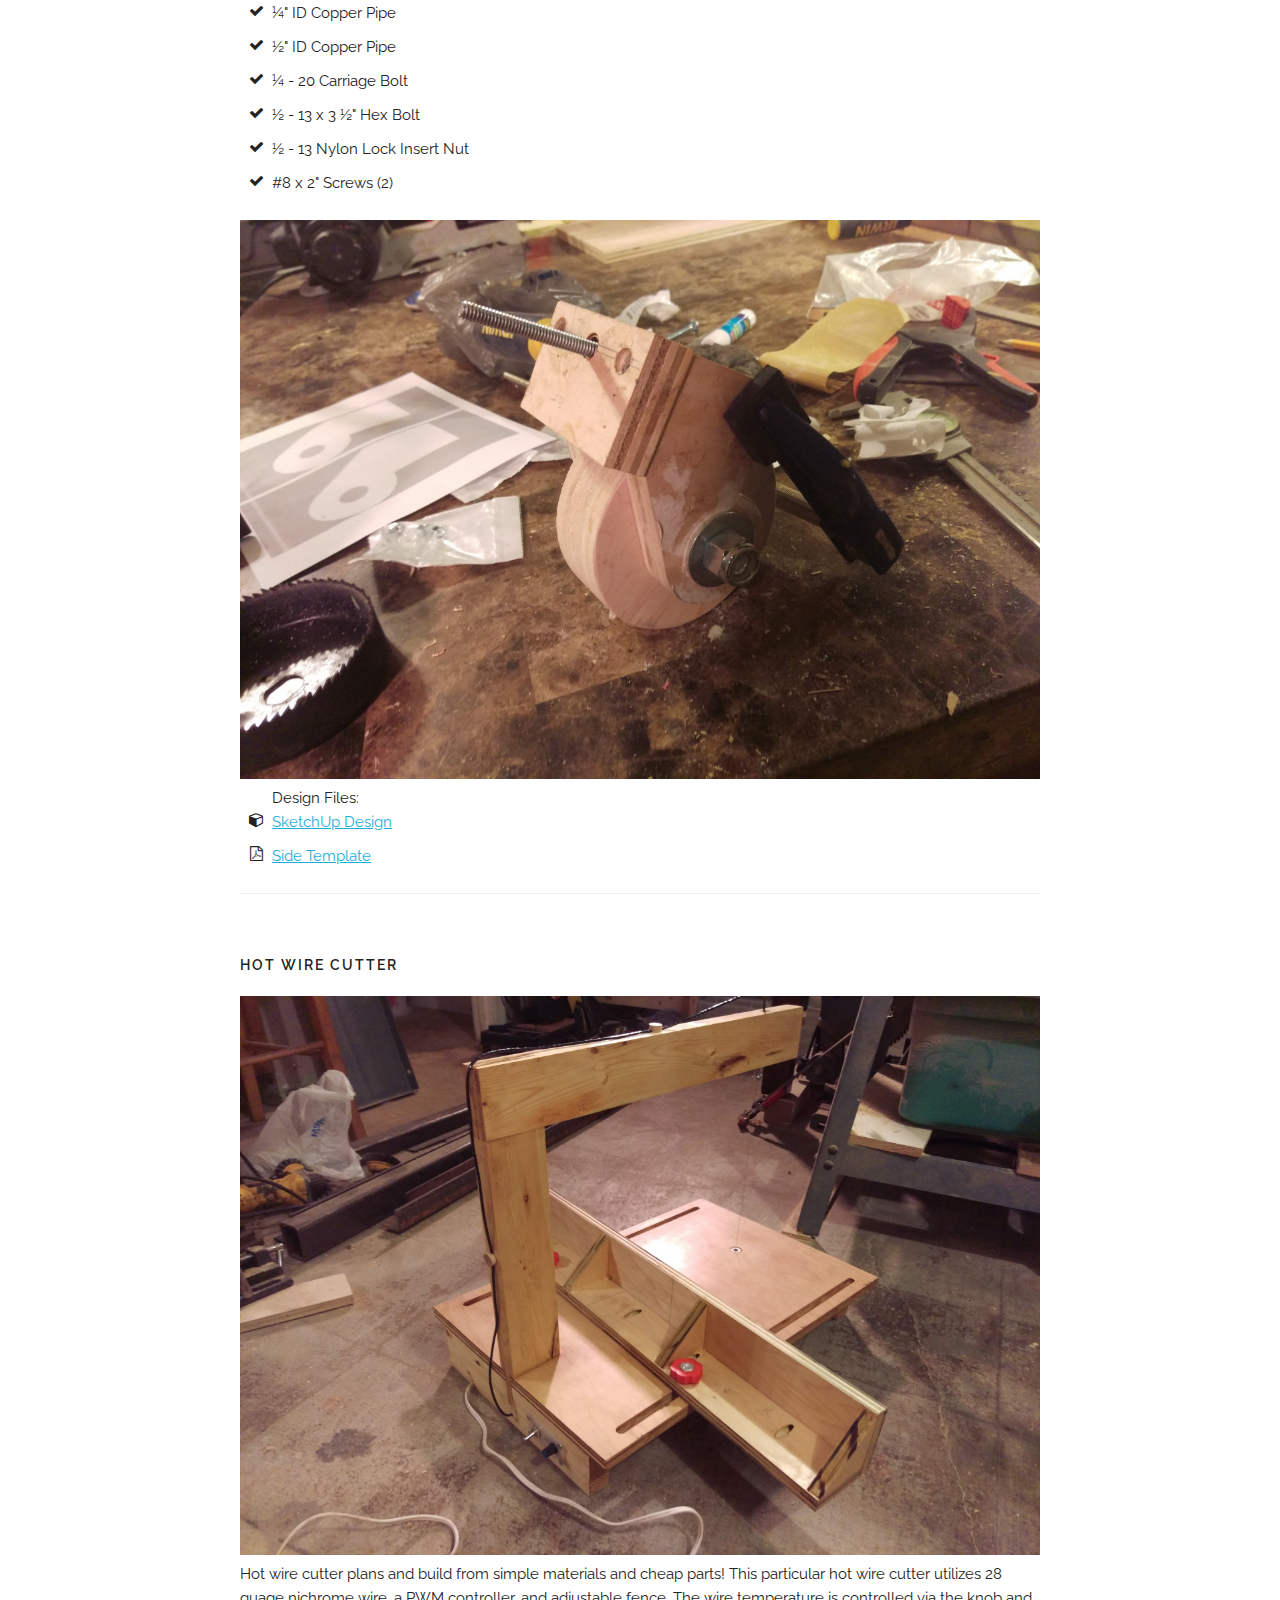
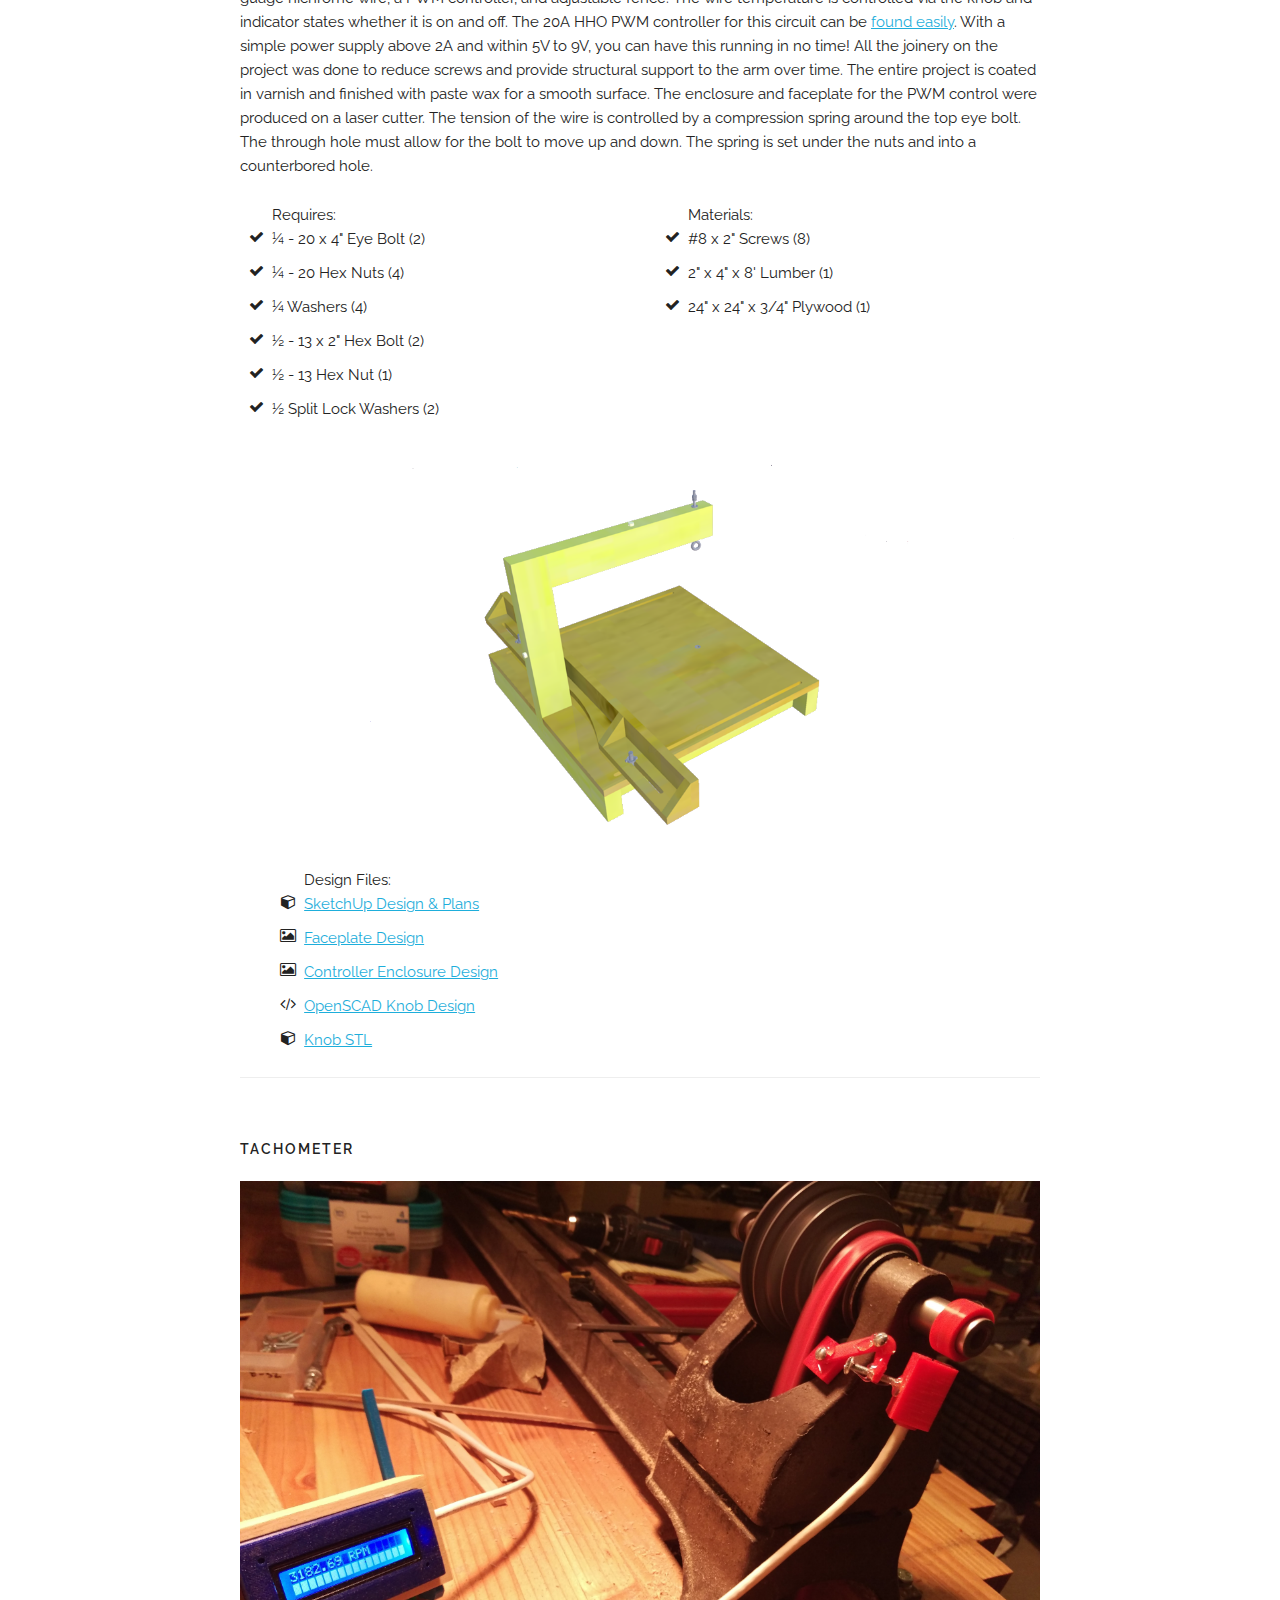
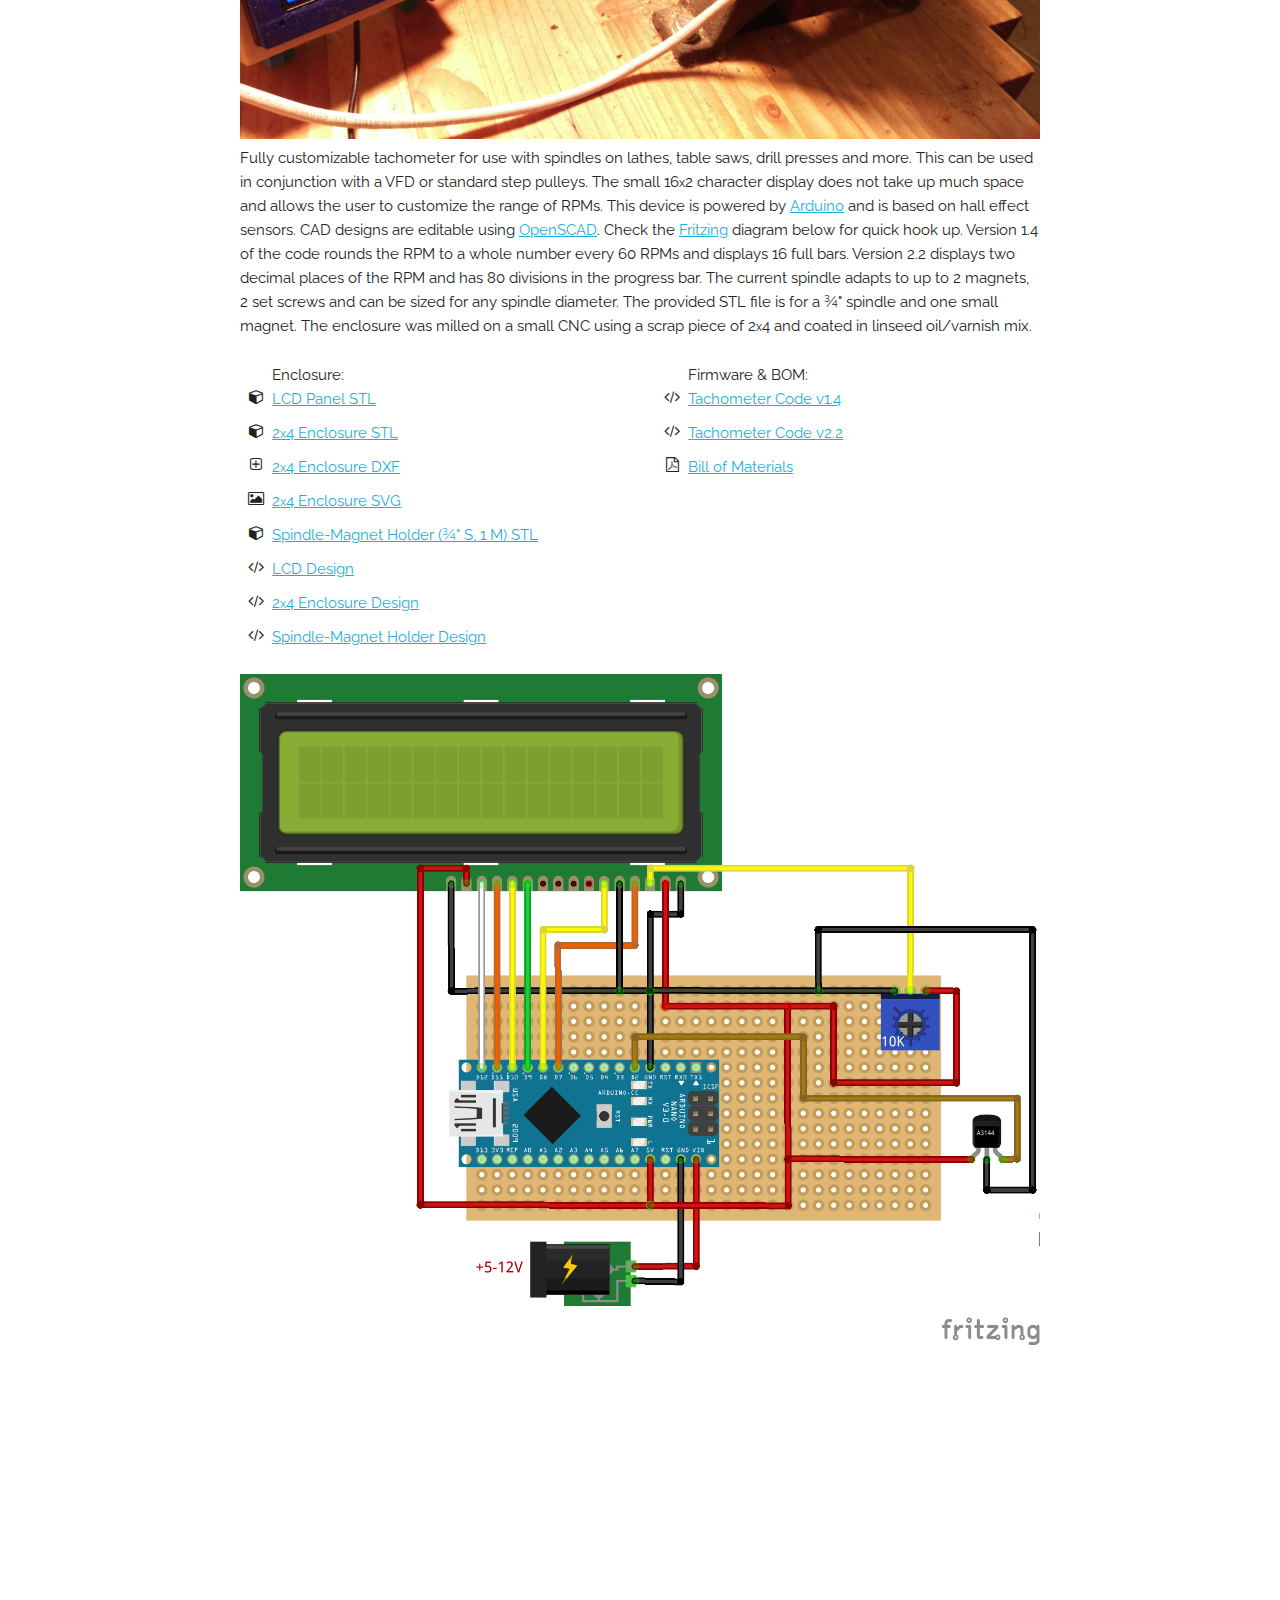
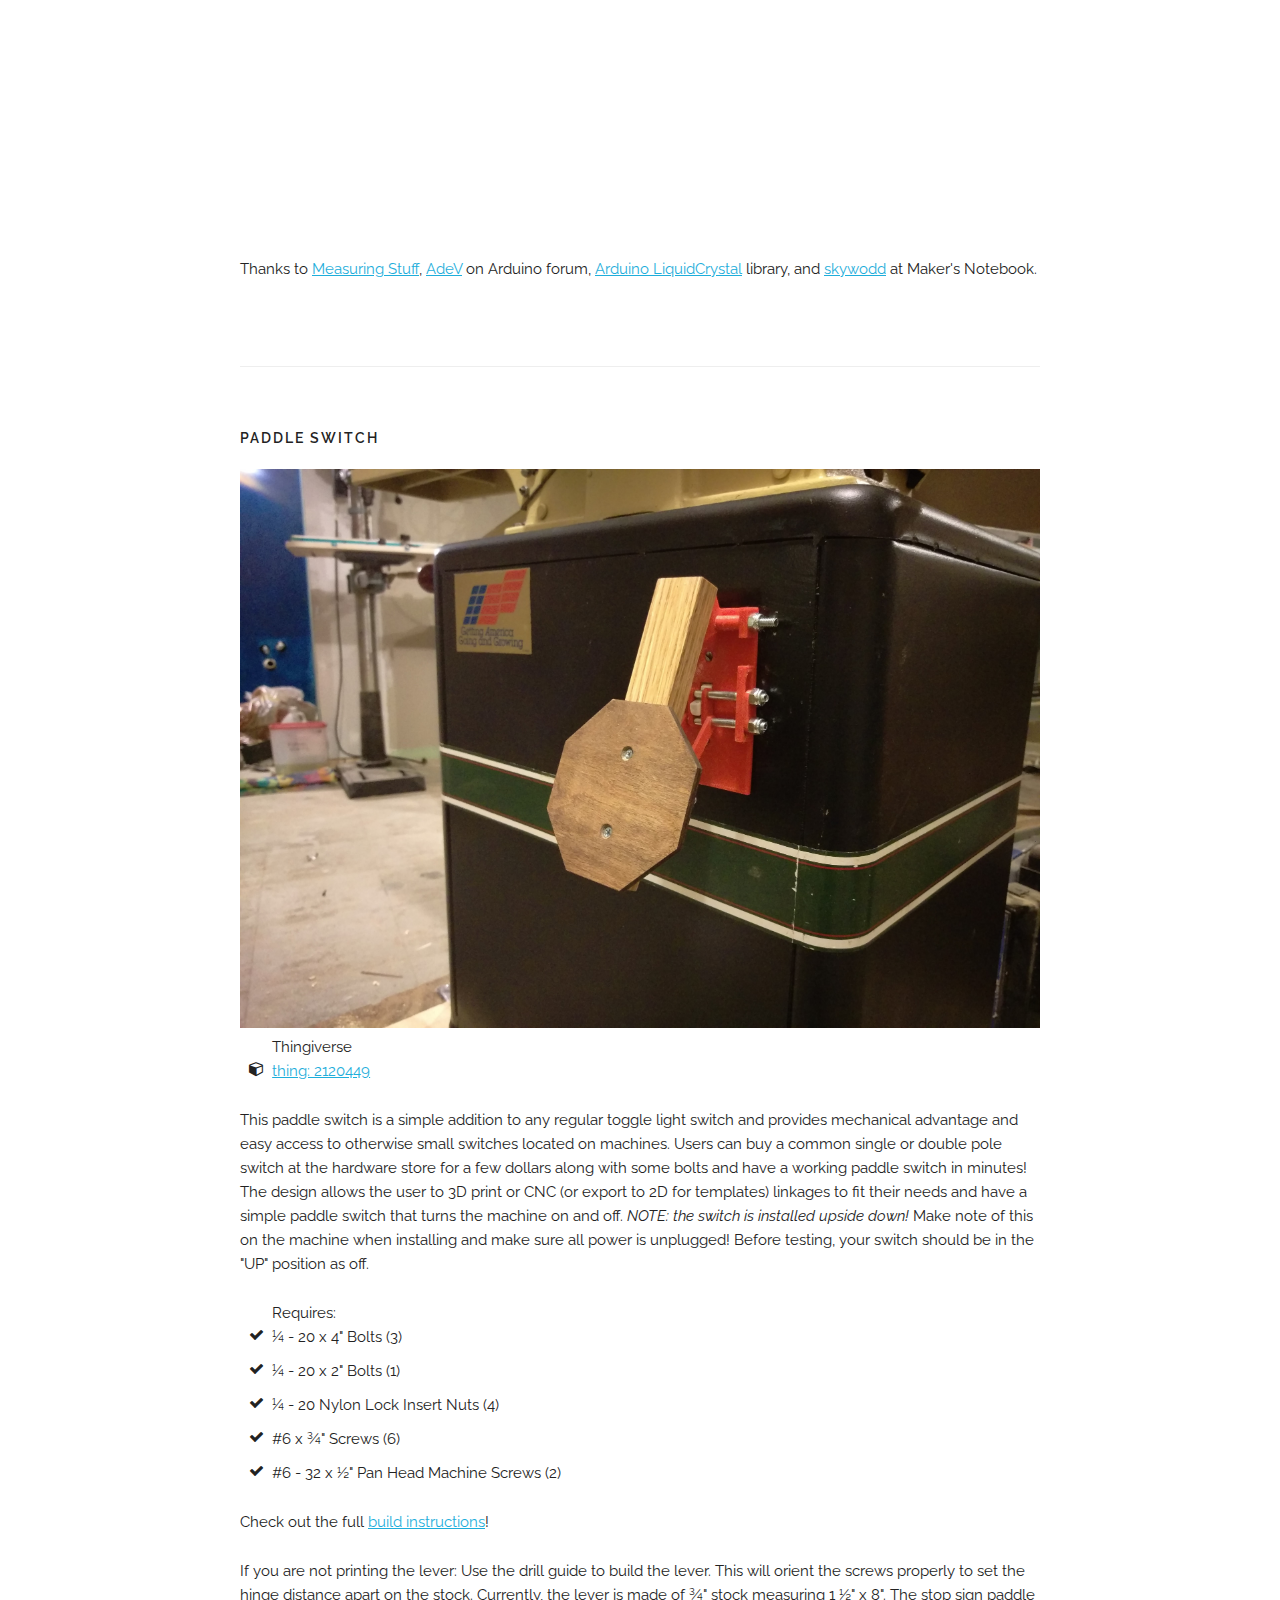
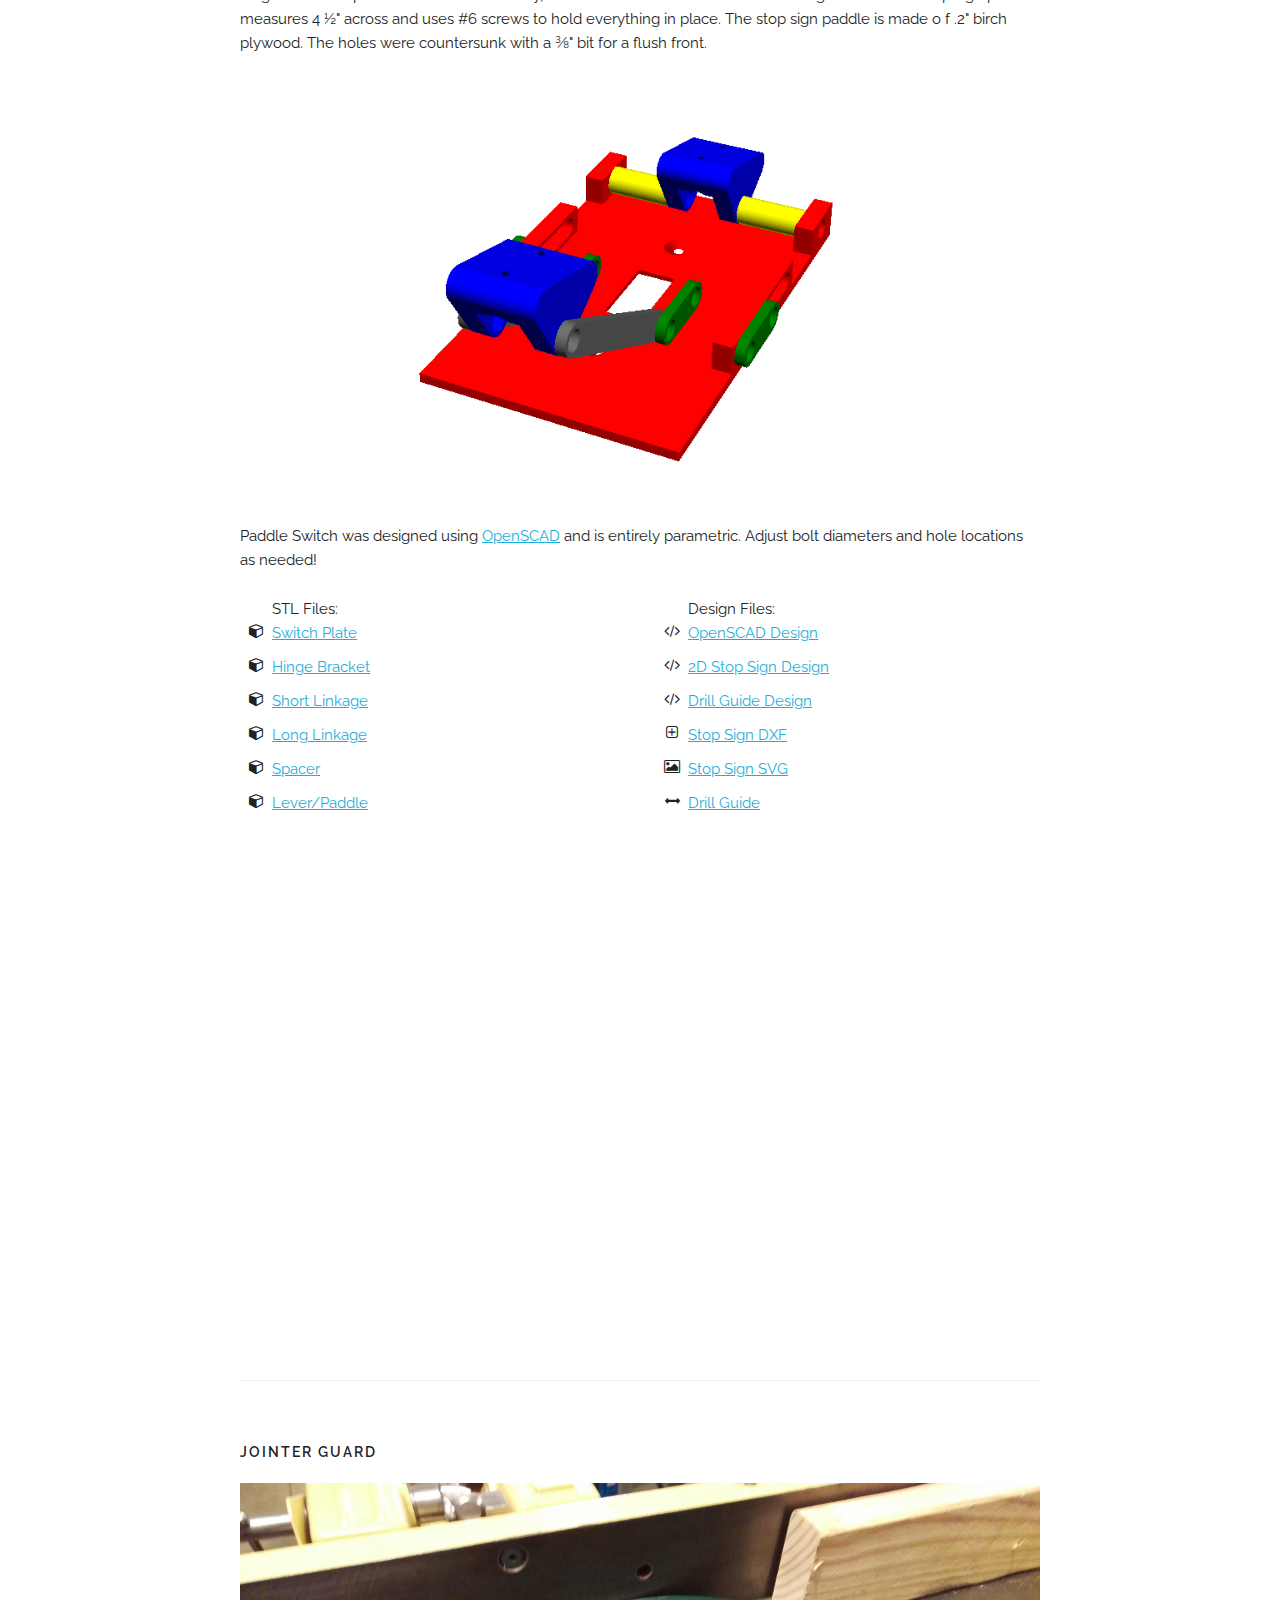
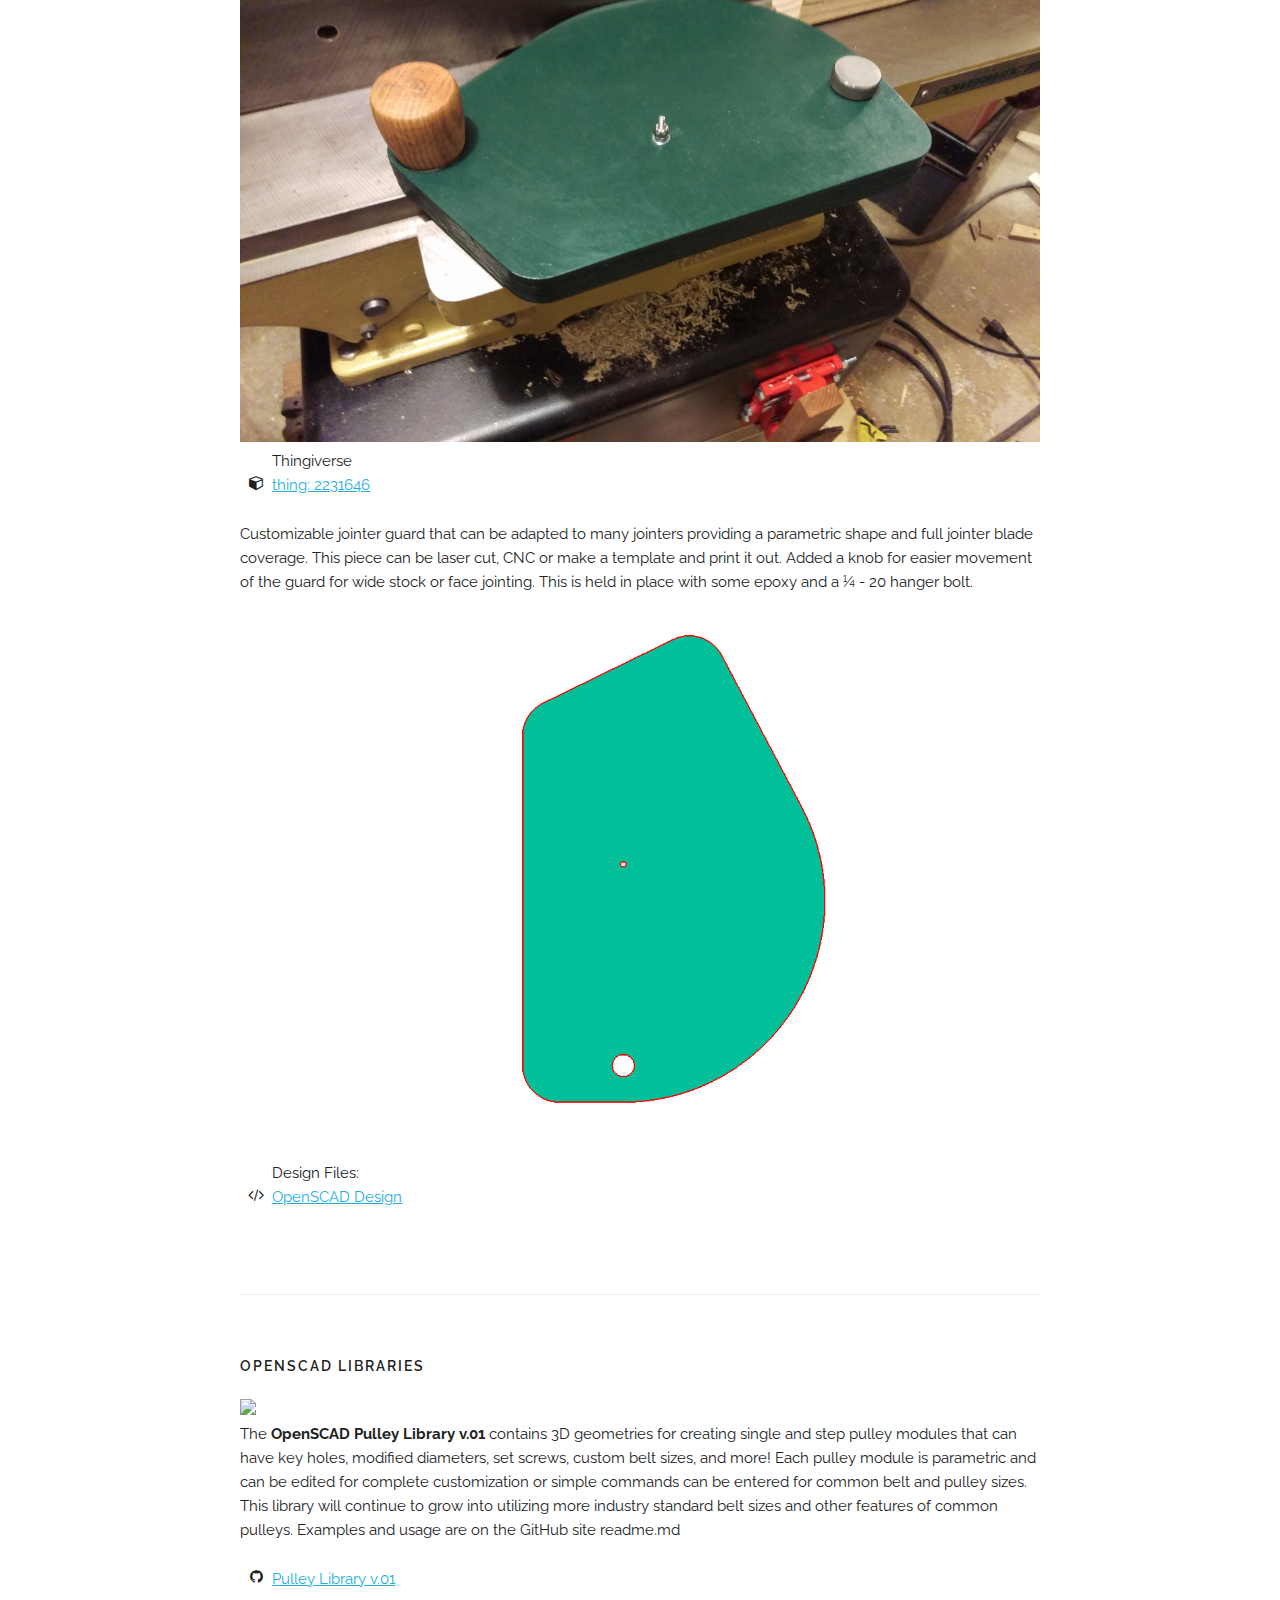
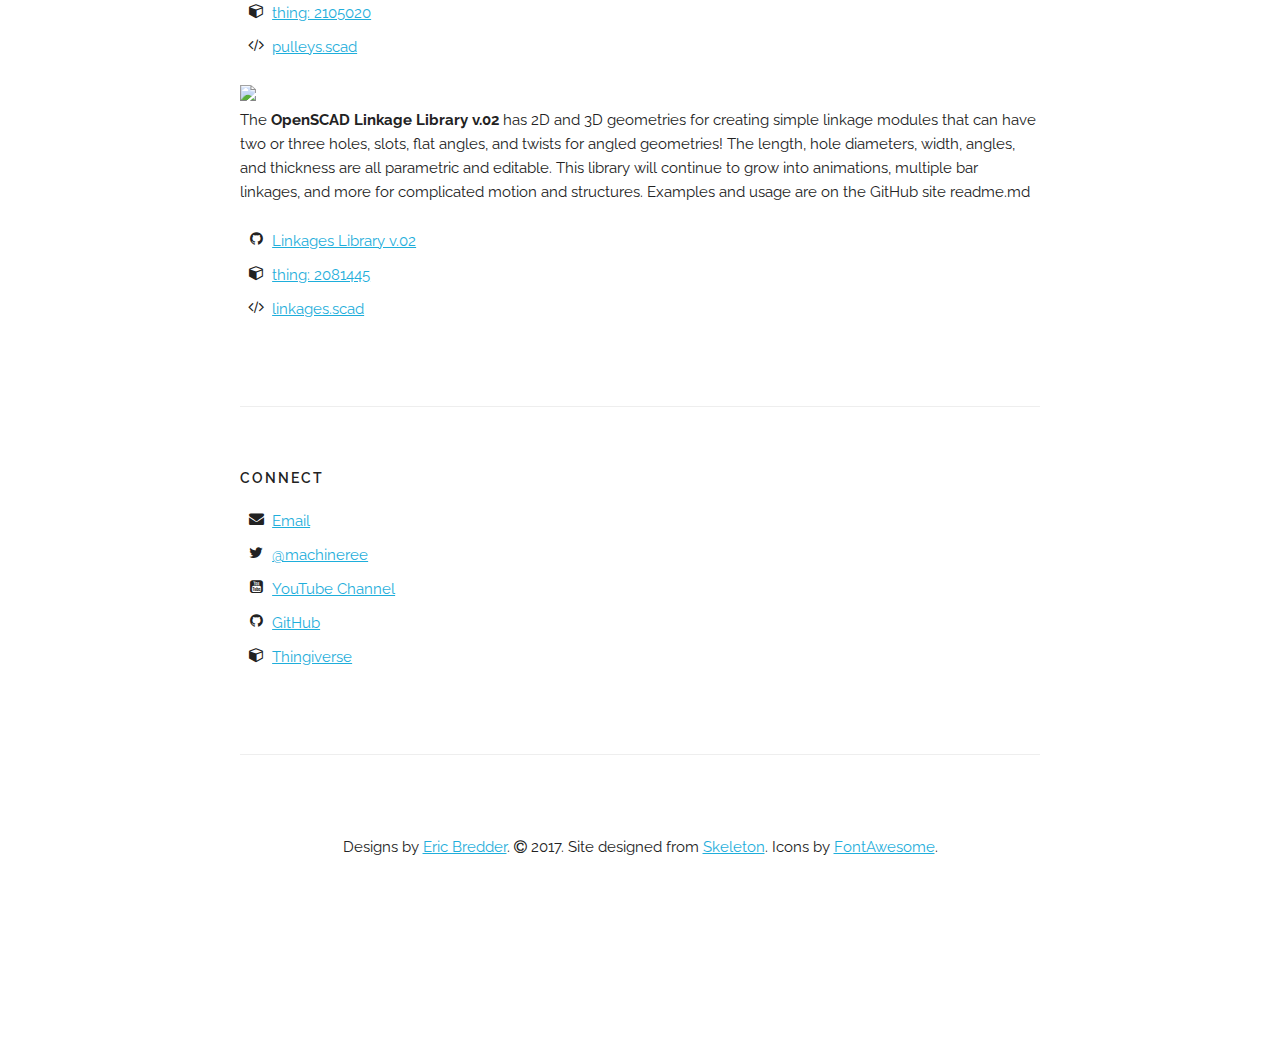
==== commit 34961032: "Update index.html" ====
--- a/index.html
+++ b/index.html
@@ -131,7 +131,7 @@
                <li><i class="fa-li fa fa-check"></i>&frac14;" ID Copper Pipe</li>
                <li><i class="fa-li fa fa-check"></i>&frac12;" ID Copper Pipe</li>
                <li><i class="fa-li fa fa-check"></i>&frac14; - 20 Carriage Bolt</li>
-               <li><i class="fa-li fa fa-check"></i>&frac12; - 13 x 3&frac12;" Hex Bolt</li>
+               <li><i class="fa-li fa fa-check"></i>&frac12; - 13 x 3 &frac12;" Hex Bolt</li>
                <li><i class="fa-li fa fa-check"></i>&frac12; - 13 Nylon Lock Insert Nut</li>
                <li><i class="fa-li fa fa-check"></i>#8 x 2" Screws (2)</li>
             </ul>       
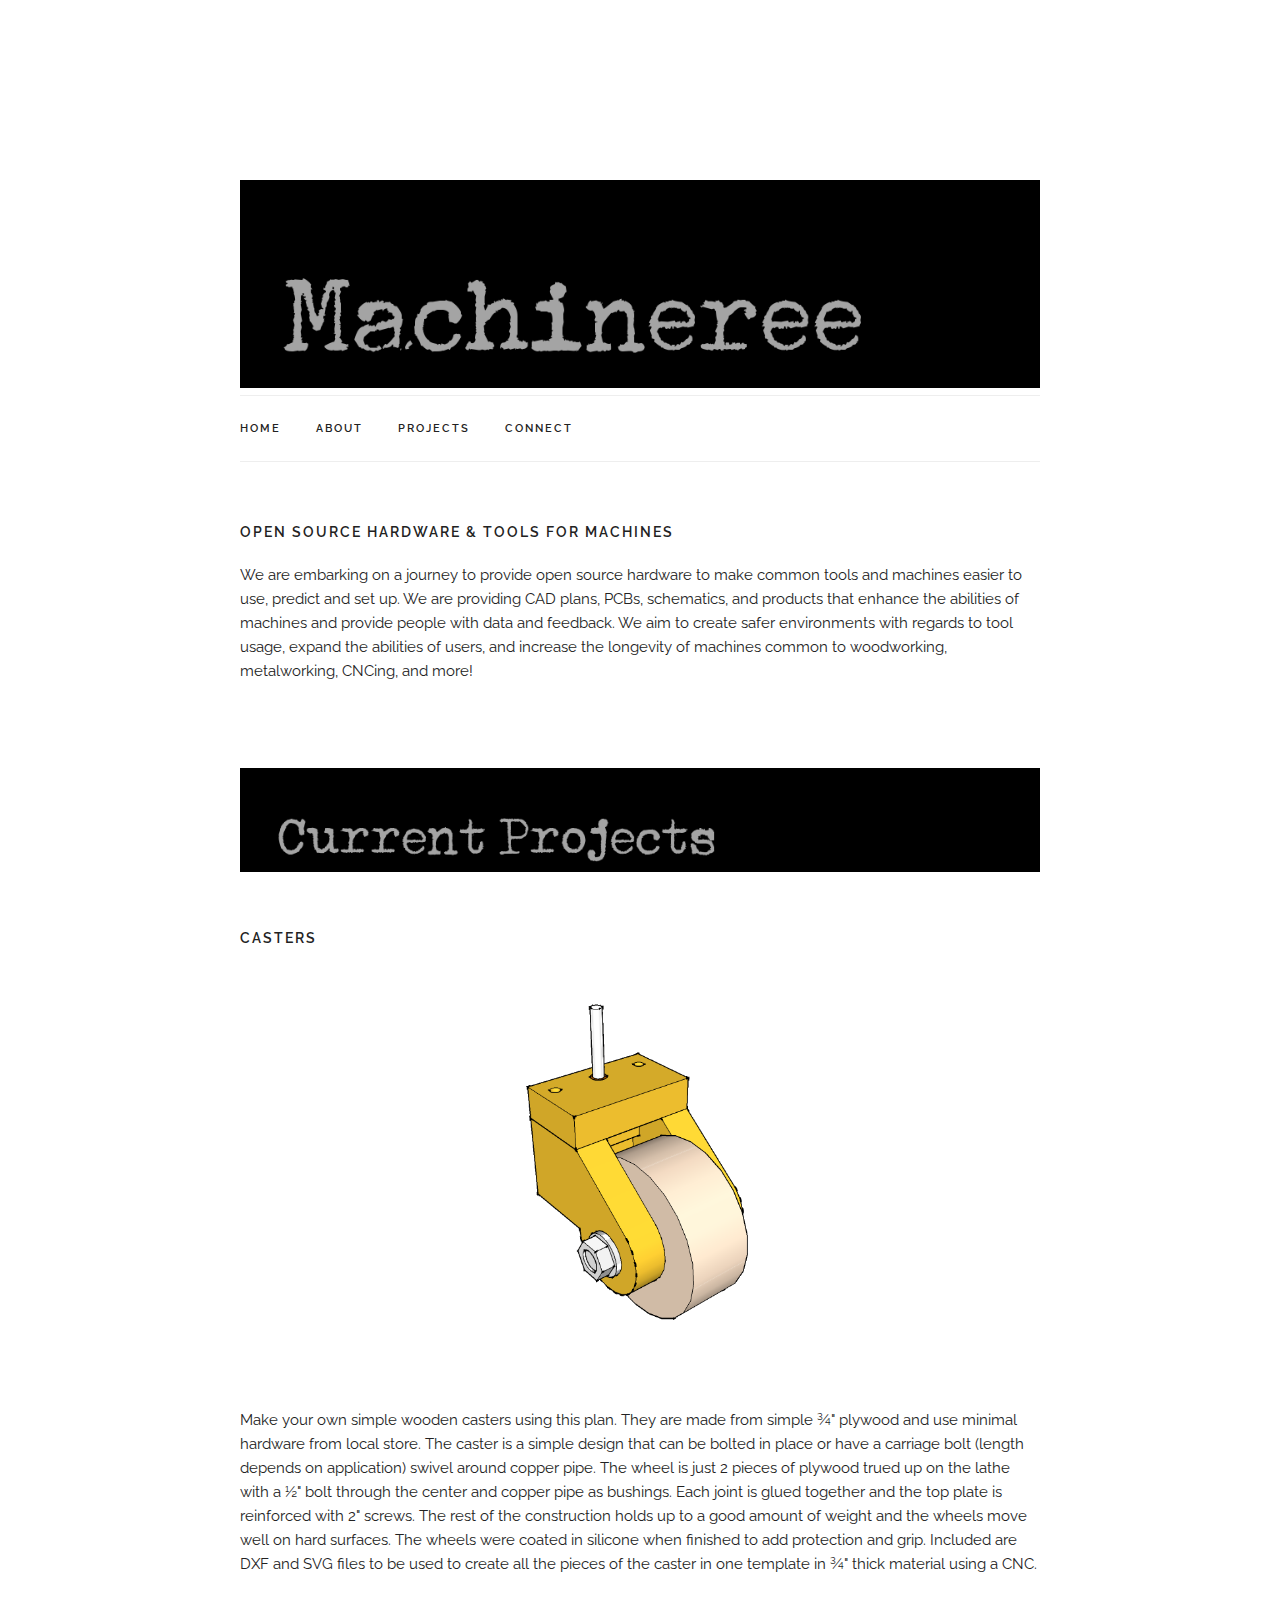
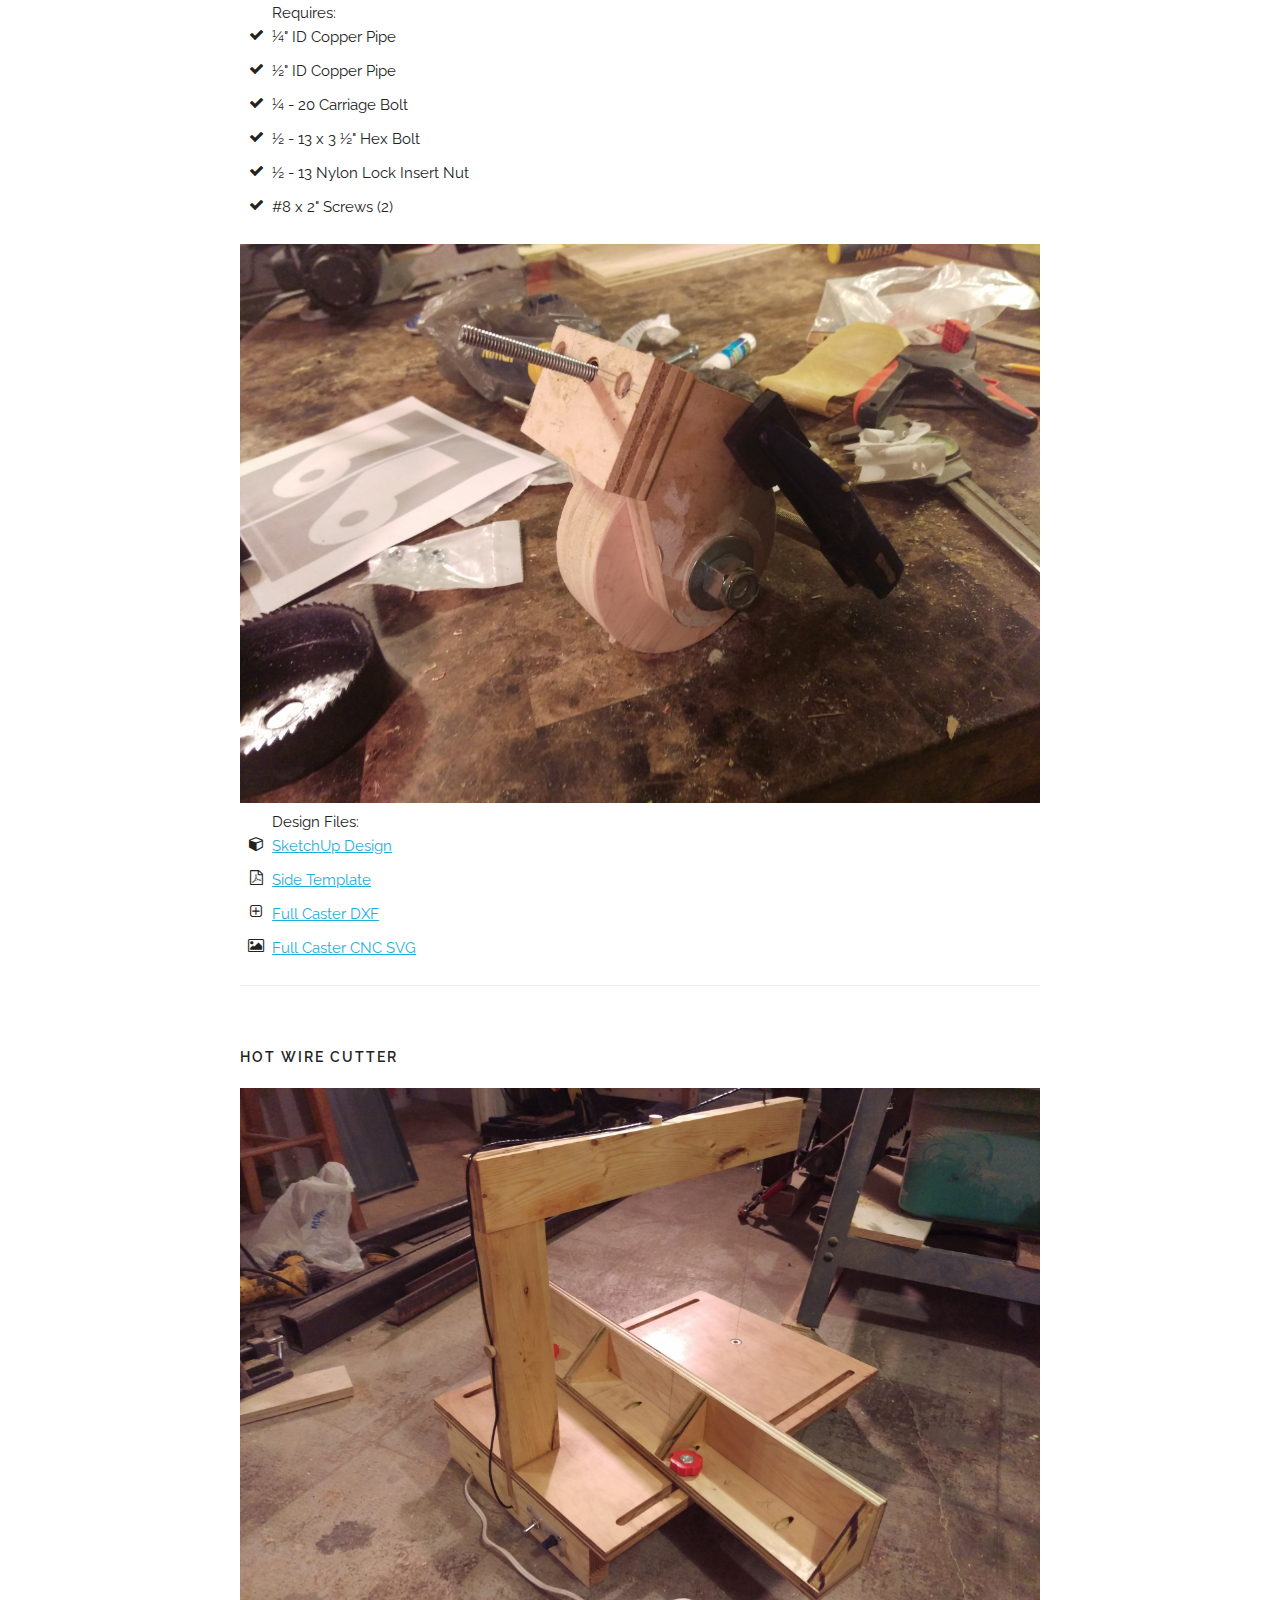
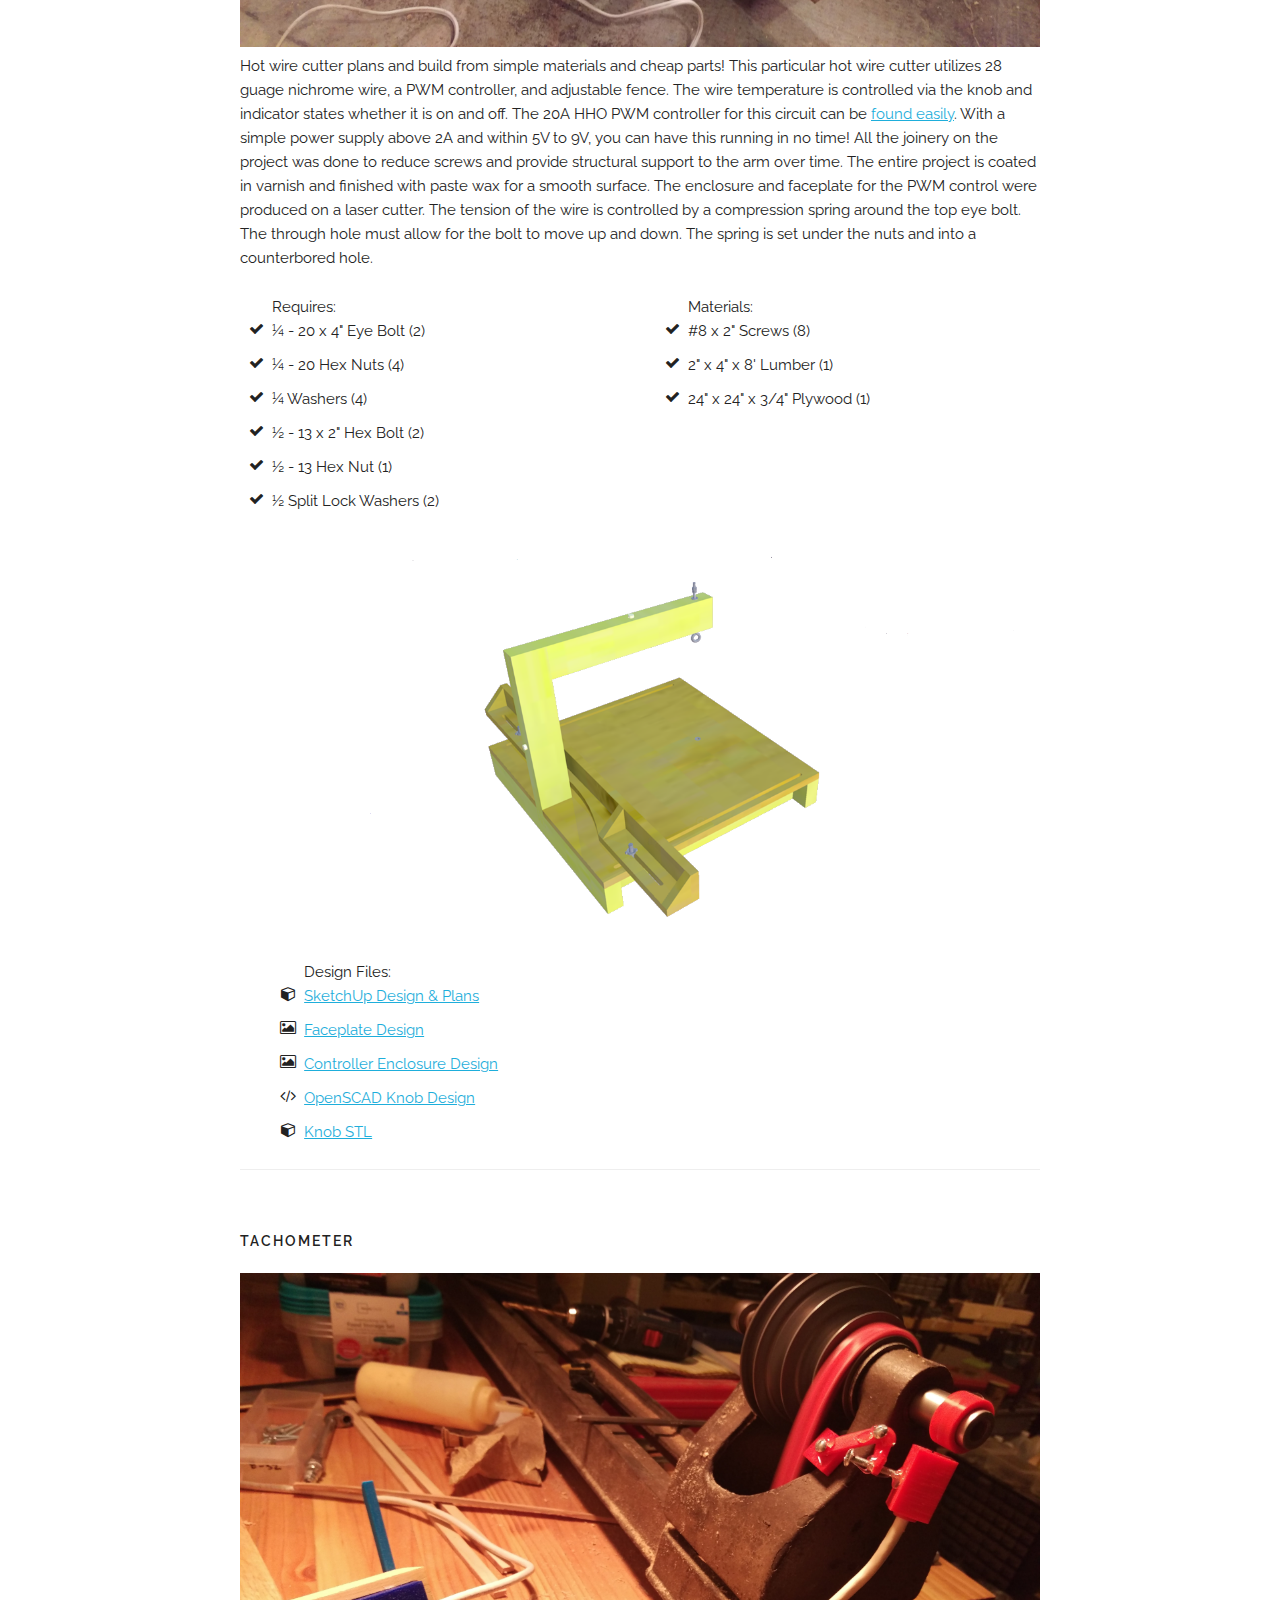
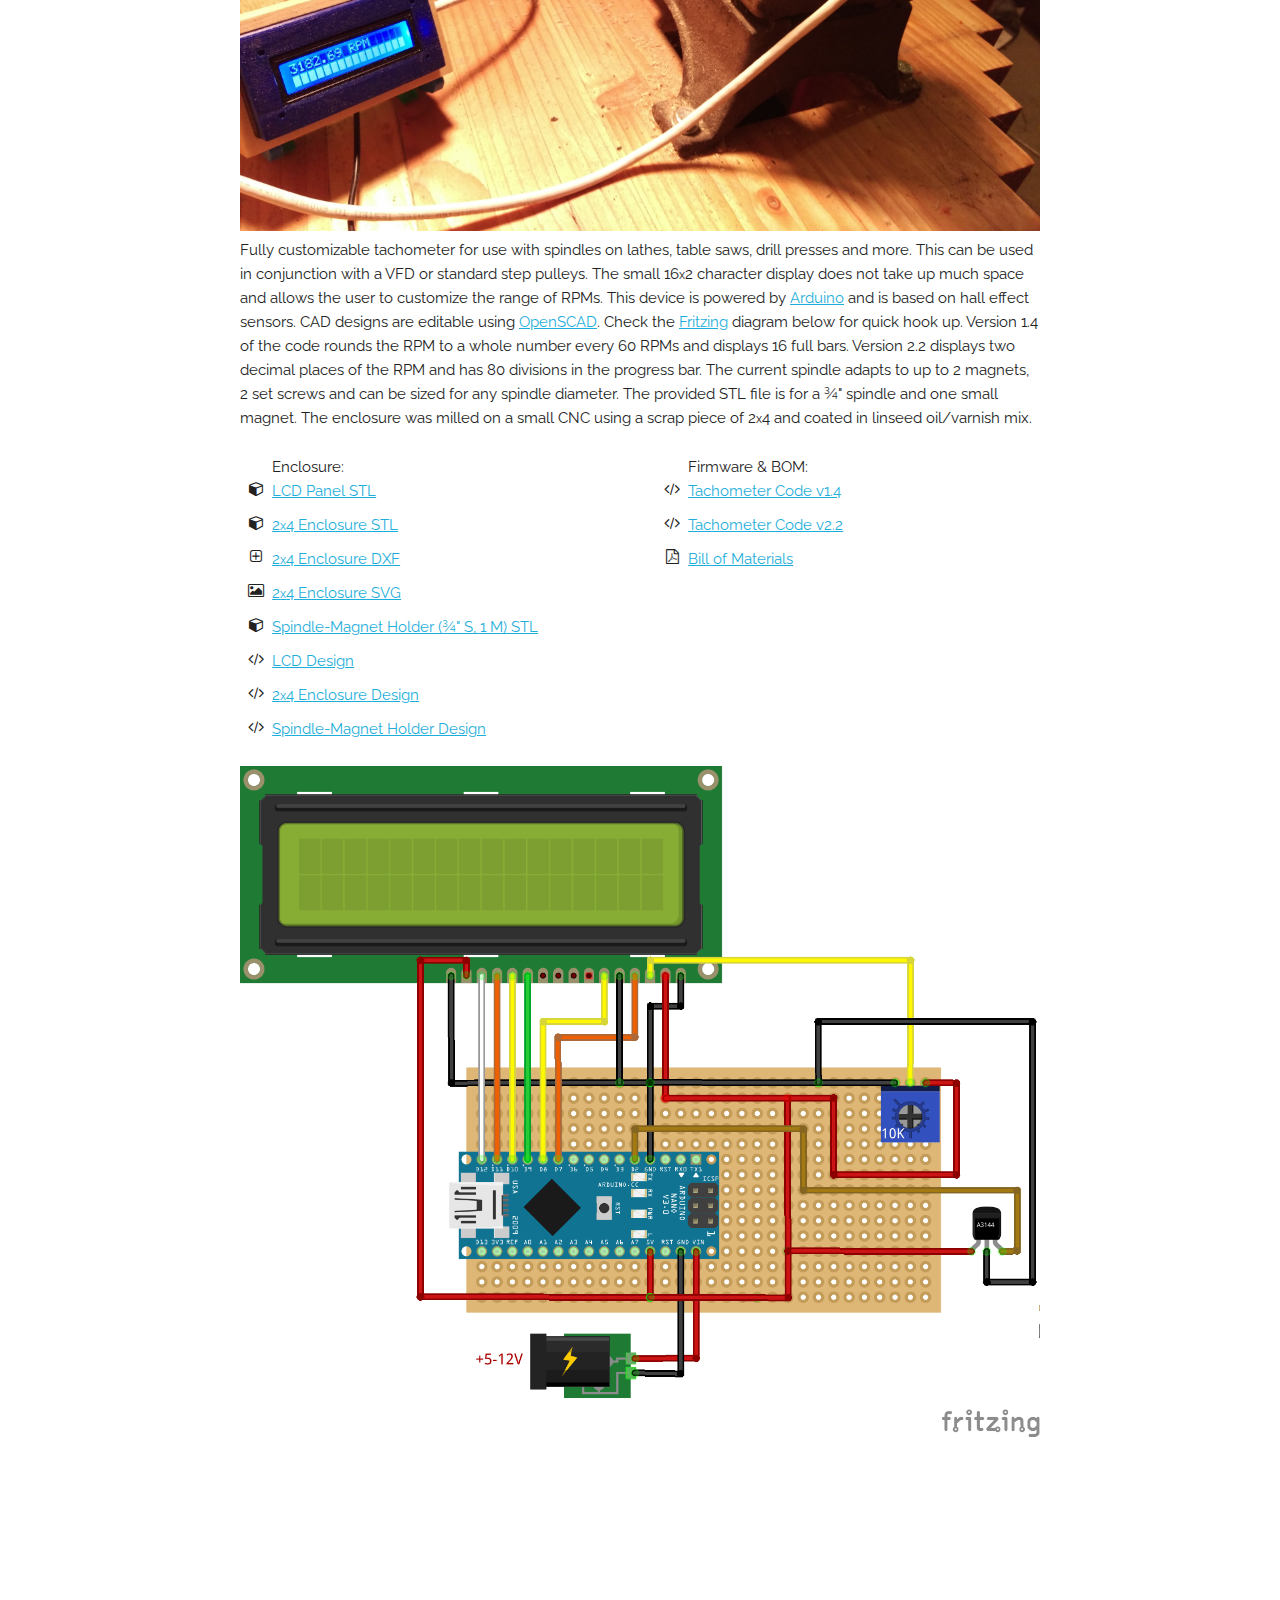
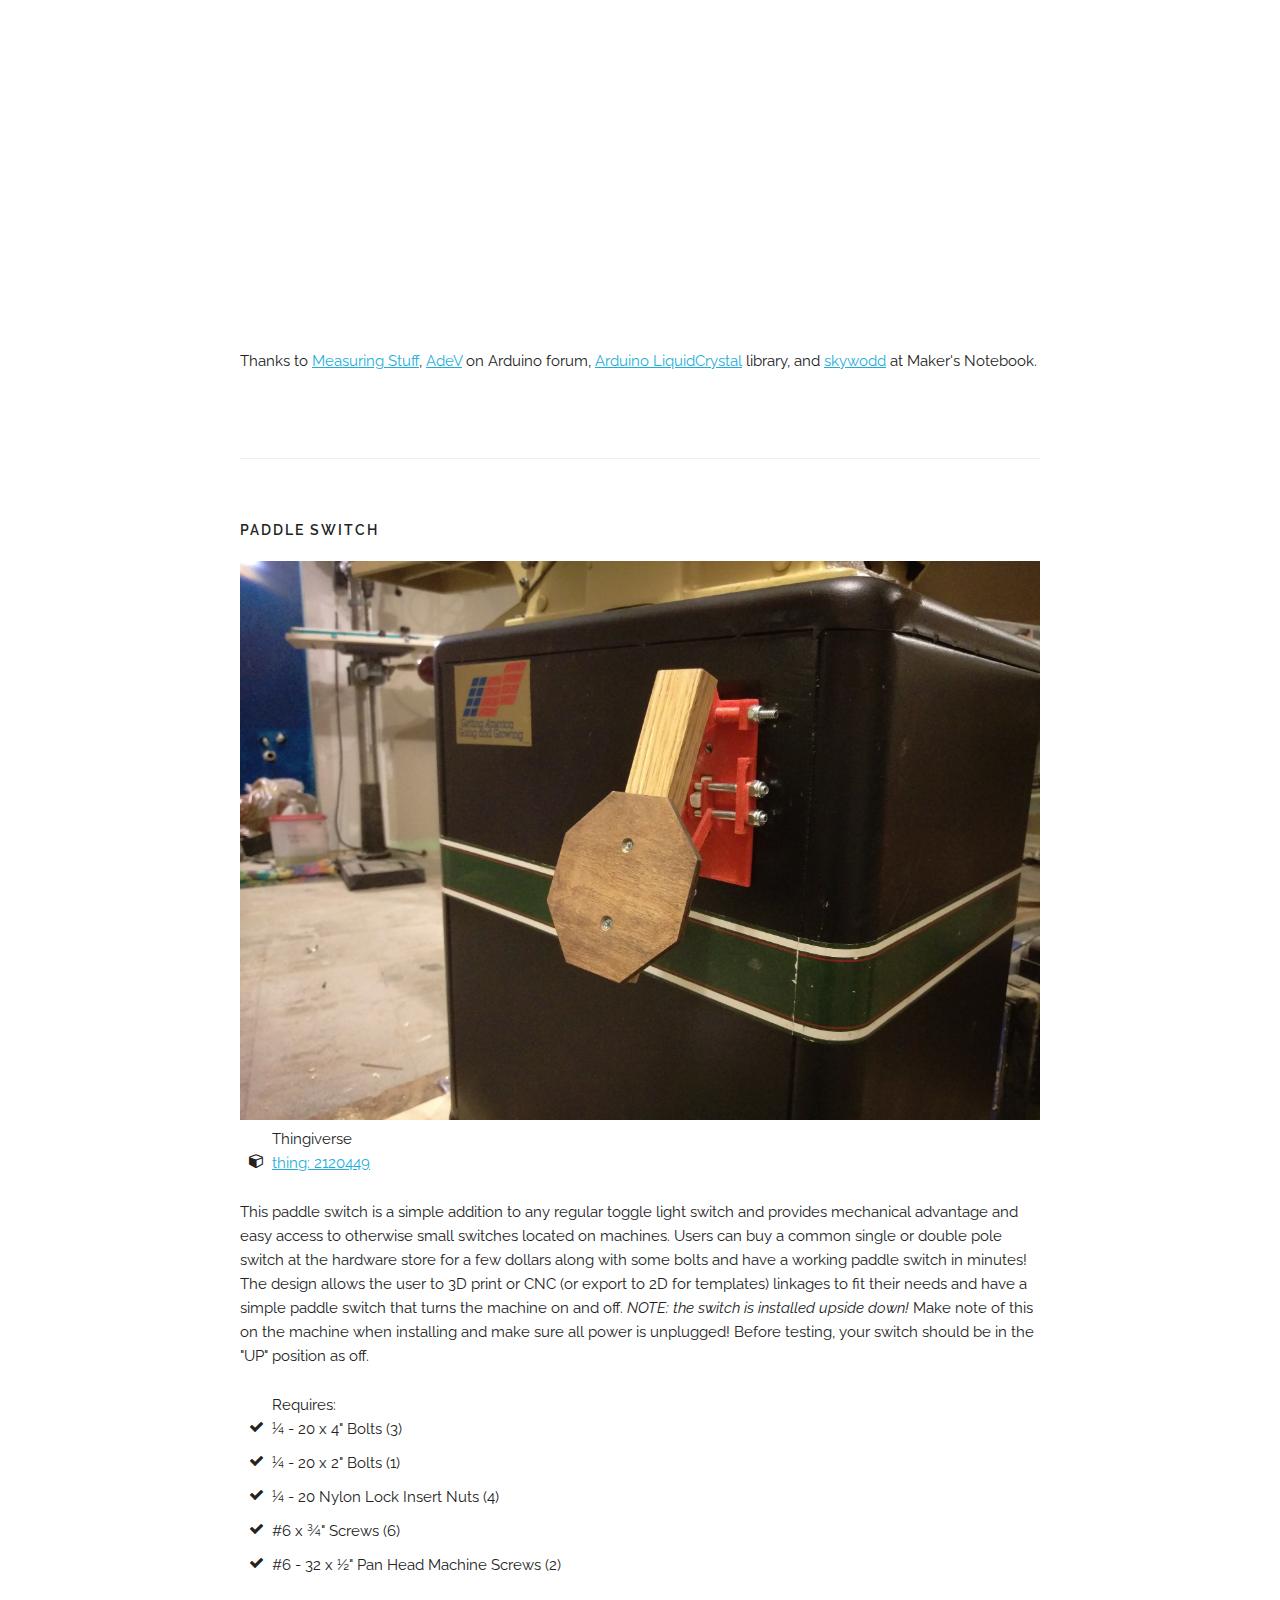
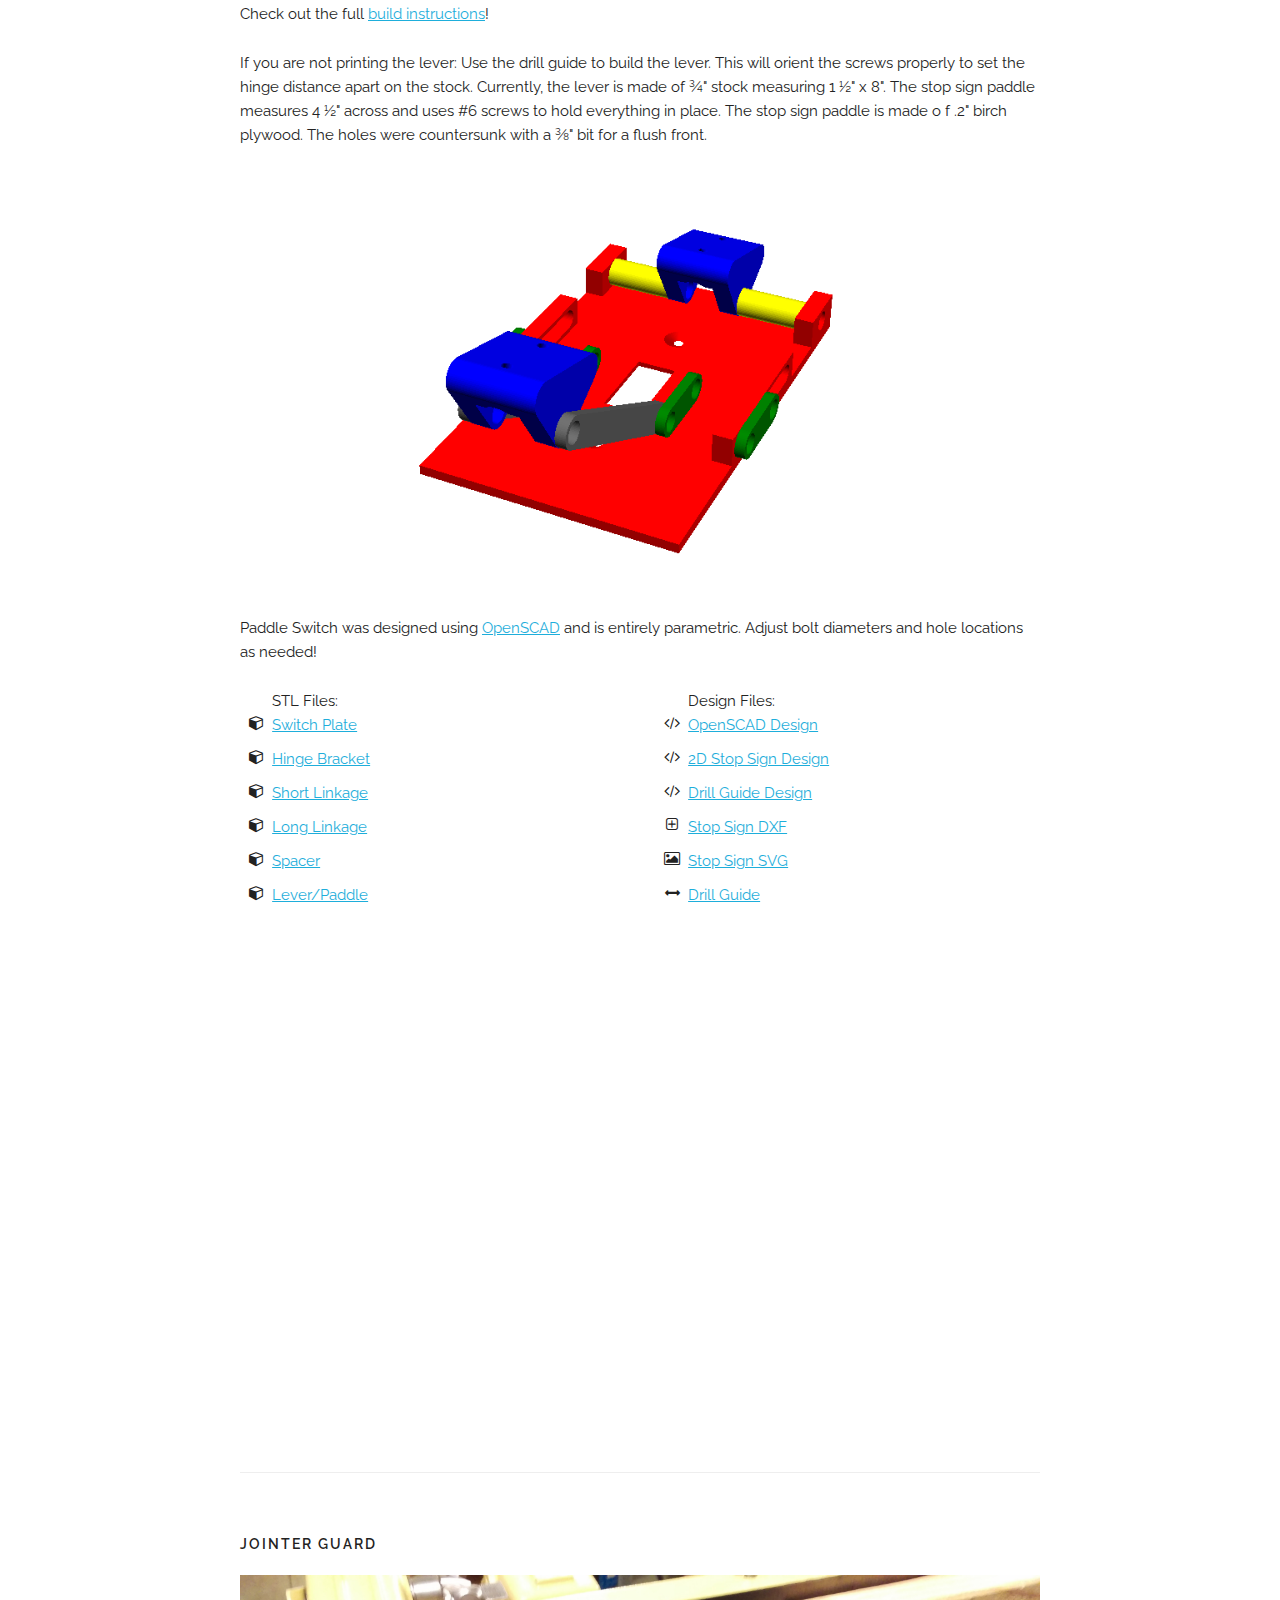
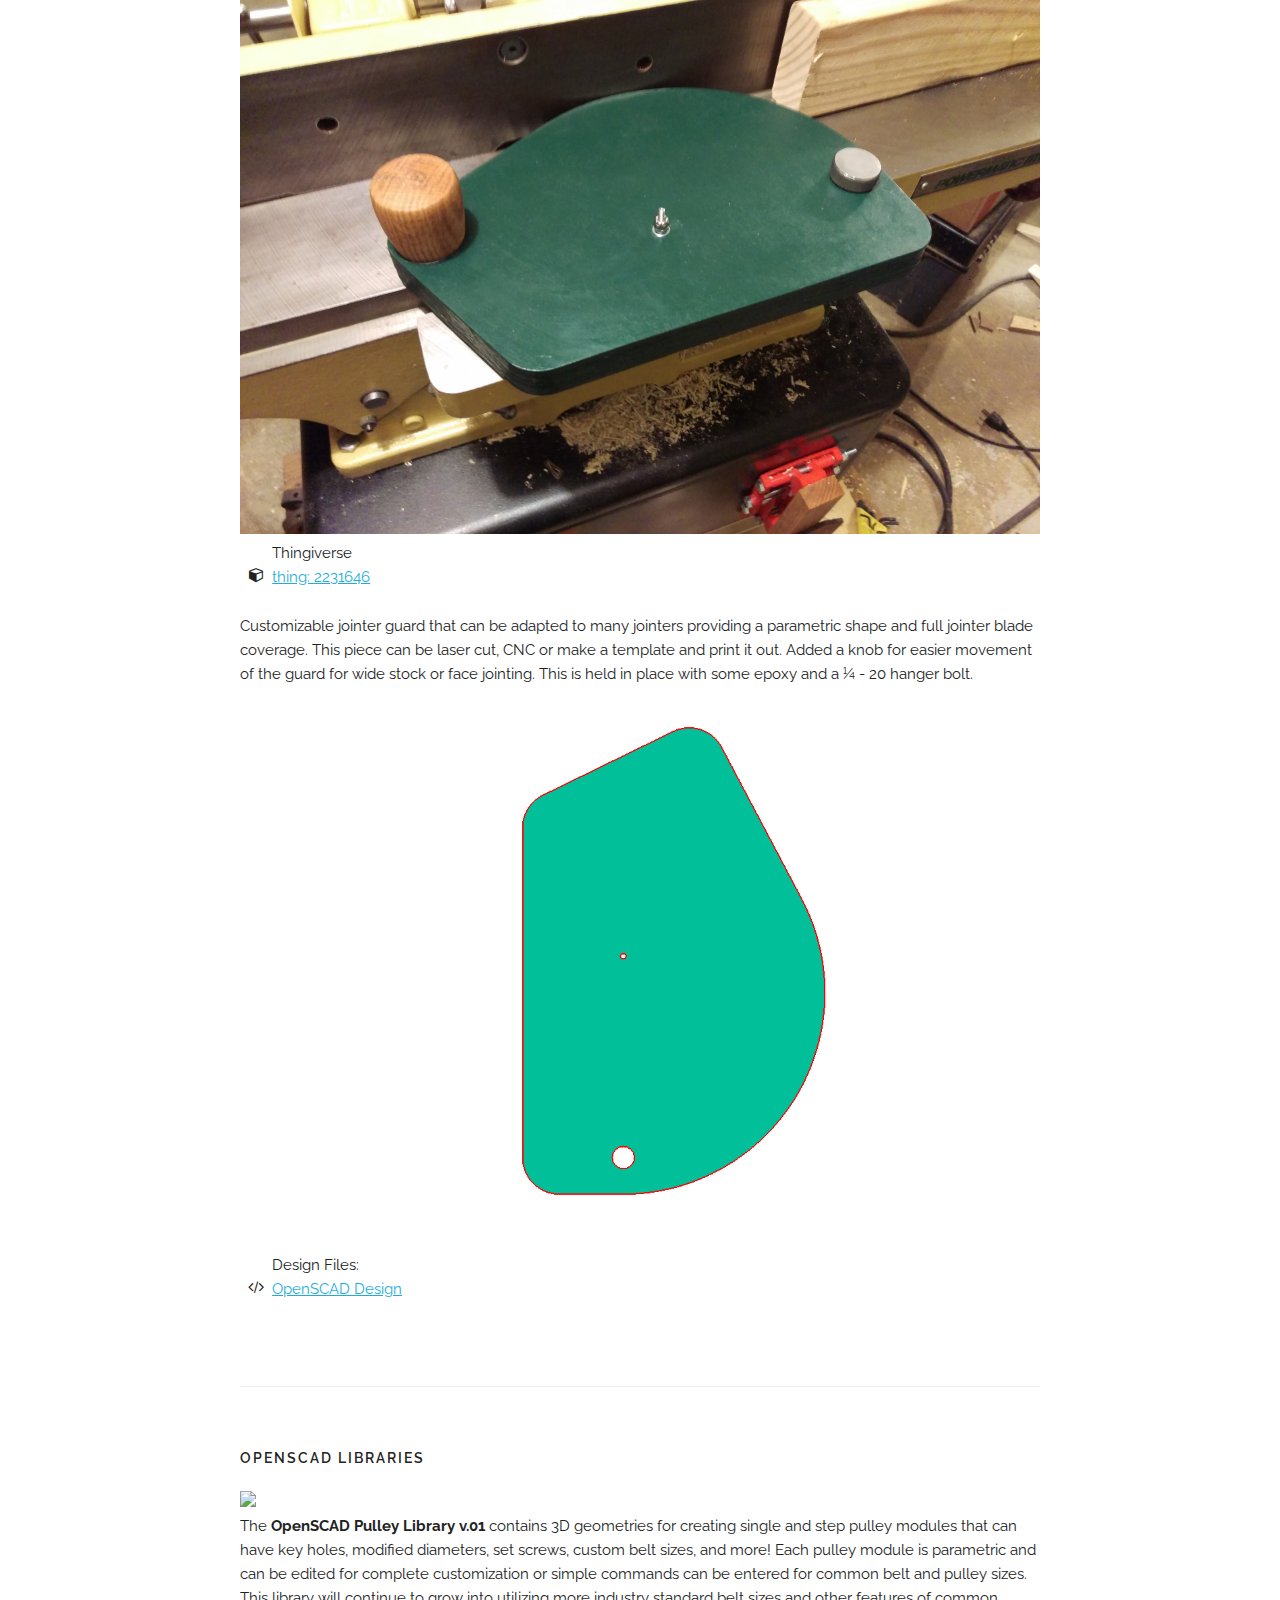
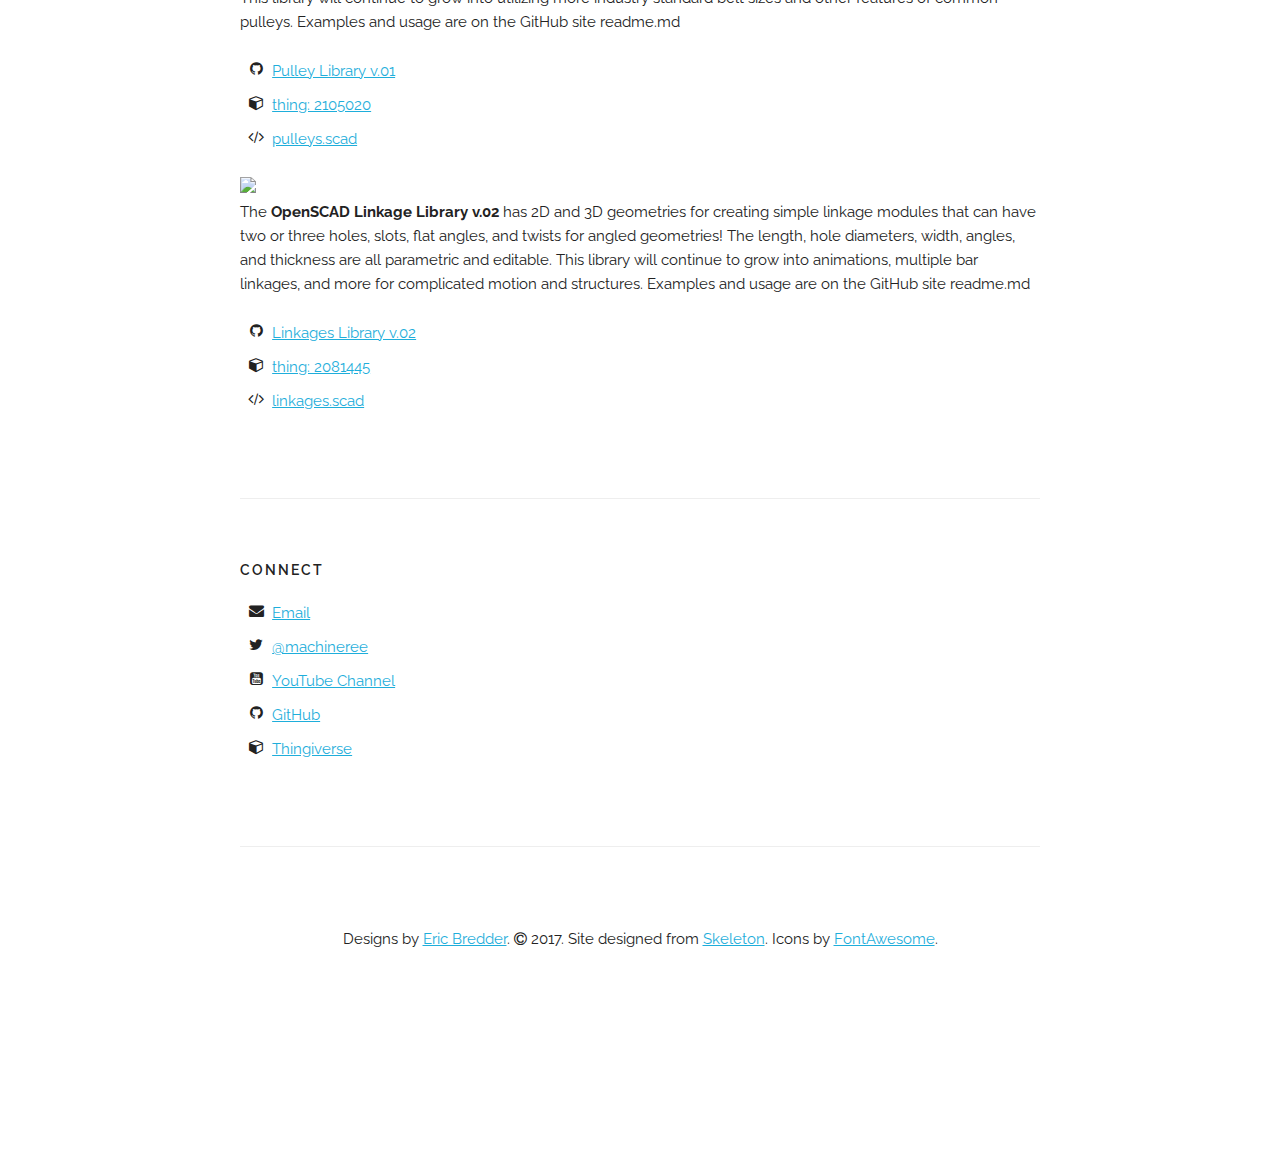
==== commit 07c12db4: "Update index.html" ====
--- a/index.html
+++ b/index.html
@@ -125,7 +125,7 @@
             <img class="u-max-full-width" src="projects/Casters/wood caster.png">
         </div>   
           
-          <p>Make your own simple wooden casters using this plan. They are made from simple &frac34;" plywood and use minimal hardware from local store. The caster is a simple design that can be bolted in place or have a carriage bolt (length depends on application) swivel around copper pipe. The wheel is just 2 pieces of plywood trued up on the lathe with a &frac12;" bolt through the center and copper pipe as bushings. Each joint is glued together and the top plate is reinforced with 2" screws. The rest of the construction holds up to a good amount of weight and the wheels move well on hard surfaces. The wheels were coated in silicone when finished to add protection and grip.</p>
+          <p>Make your own simple wooden casters using this plan. They are made from simple &frac34;" plywood and use minimal hardware from local store. The caster is a simple design that can be bolted in place or have a carriage bolt (length depends on application) swivel around copper pipe. The wheel is just 2 pieces of plywood trued up on the lathe with a &frac12;" bolt through the center and copper pipe as bushings. Each joint is glued together and the top plate is reinforced with 2" screws. The rest of the construction holds up to a good amount of weight and the wheels move well on hard surfaces. The wheels were coated in silicone when finished to add protection and grip. Included are DXF and SVG files to be used to create all the pieces of the caster in one template in &frac34;" thick material using a CNC.</p>
           
              <ul class="fa-ul">Requires:
                <li><i class="fa-li fa fa-check"></i>&frac14;" ID Copper Pipe</li>
@@ -144,6 +144,10 @@
             <ul class="fa-ul">Design Files:
            <li><i class="fa-li fa fa-cube"></i><a href="projects/Casters/wood caster.skp">SketchUp Design</a></li>
           <li><i class="fa-li fa fa-file-pdf-o"></i><a href="projects/Casters/castertempalte.pdf" target="_blank">Side Template</a></li>
+          <li><i class="fa-li fa fa-plus-square-o"></i><a href="projects/Casters/CNC-Caster.dxf">Full Caster DXF</a></li>
+
+           <li><i class="fa-li fa fa-picture-o"></i><a href="projects/Casters/CNC-Caster.svg" target="_blank">Full Caster CNC SVG</a></li>
+
    </ul>
       </div>
     </div>
